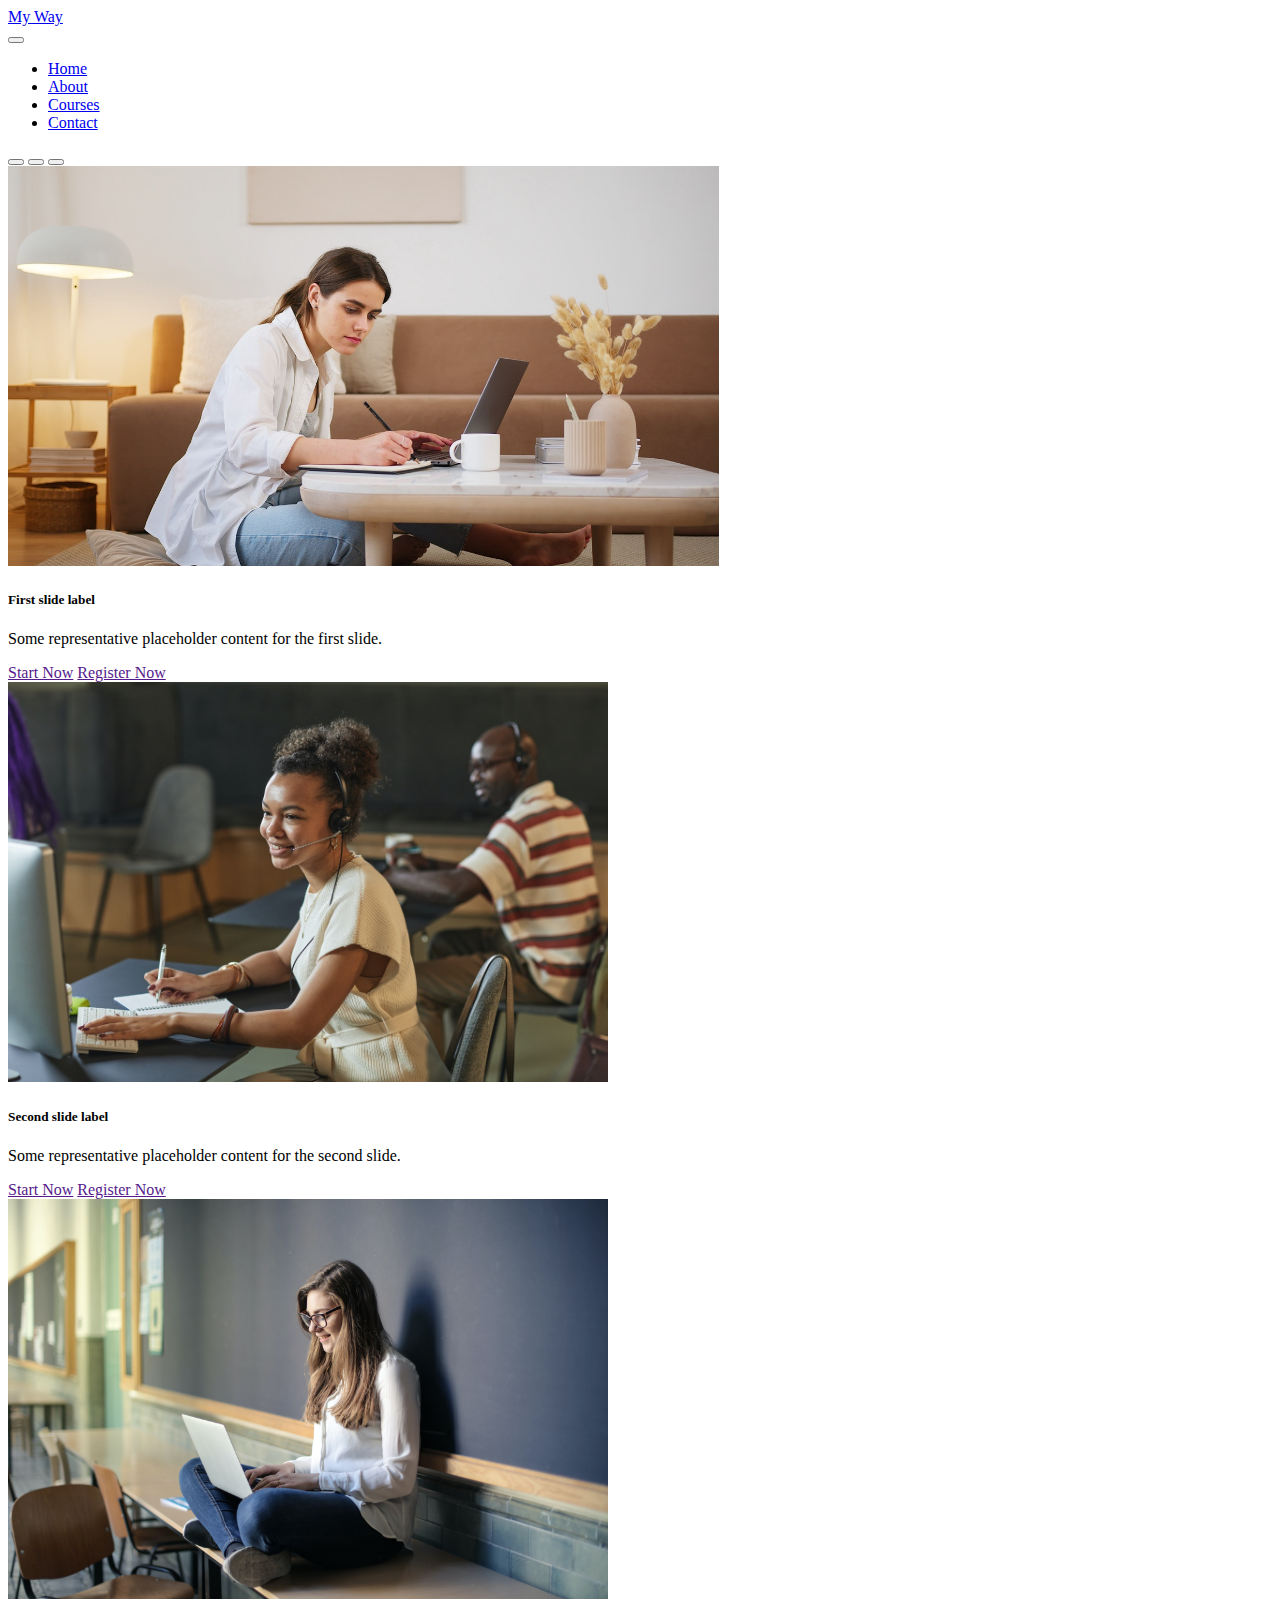
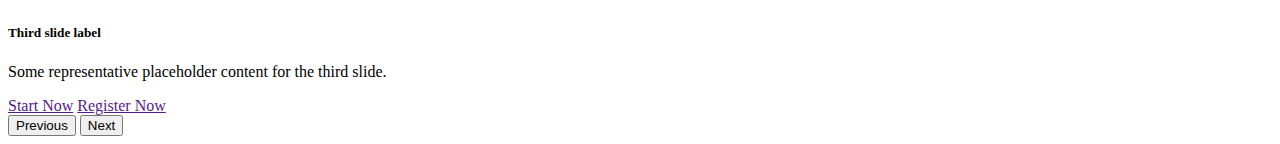
==== index.html @ 950905af "add carousel part" ====
<!DOCTYPE html>
<html lang="en">
<head>
    <meta charset="UTF-8">
    <meta http-equiv="X-UA-Compatible" content="IE=edge">
    <meta name="viewport" content="width=device-width, initial-scale=1.0">
    <title>Document</title>
    <link href="https://cdn.jsdelivr.net/npm/bootstrap@5.0.0-beta3/dist/css/bootstrap.min.css" rel="stylesheet" integrity="sha384-eOJMYsd53ii+scO/bJGFsiCZc+5NDVN2yr8+0RDqr0Ql0h+rP48ckxlpbzKgwra6" crossorigin="anonymous">
    <link rel="stylesheet" href="style.css" >
 
  </head>
<body>

<!-- NAVBAR -->
<nav class="navbar navbar-expand-md navbar-dark bg-dark">
  <div class="container">
            
    <a href="index.html" class="navbar-brand">My Way</a>
      
    <div>
      <button class="navbar-toggler" data-bs-target="#navbarCollapse" data-bs-toggle="collapse">
        <span class="navbar-toggler-icon"></span>
      </button>            
      <div class="collapse navbar-collapse" id="navbarCollapse">
        <ul class="navbar-nav ml-auto">
          <li class="nav-item active border-bottom border-3 border-warning text-uppercase"><a href="index.html" class="nav-link">Home</a></li>
          <li class="nav-item text-uppercase"><a href="about.html" class="nav-link">About</a></li>
          <li class="nav-item text-uppercase"><a href="courses.html" class="nav-link">Courses</a></li>
          <li class="nav-item text-uppercase"><a href="contact.html" class="nav-link">Contact</a></li>
        </ul>
      </div>
    </div>
  </div>
</nav>

<!-- Carousel -->
<div id="carouselExampleCaptions" class="carousel slide" data-bs-ride="carousel">
    <div class="carousel-indicators">
      <button type="button" data-bs-target="#carouselExampleCaptions" data-bs-slide-to="0" class="active" aria-current="true" aria-label="Slide 1"></button>
      <button type="button" data-bs-target="#carouselExampleCaptions" data-bs-slide-to="1" aria-label="Slide 2"></button>
      <button type="button" data-bs-target="#carouselExampleCaptions" data-bs-slide-to="2" aria-label="Slide 3"></button>
    </div>
    <div class="carousel-inner">
      <div class="carousel-item active">
        <img src="img/slider1.jpg" class="d-block w-100" alt="student images" height="400px">
        <div class="carousel-caption d-none d-md-block">
          <h5>First slide label</h5>
          <p>Some representative placeholder content for the first slide.</p>
          <a href="" class="btn btn-warning btn-lg">Start Now</a>
          <a href="" class="btn btn-warning btn-lg ">Register Now</a>
        </div>
      </div>
      <div class="carousel-item">
        <img src="img/slider2.jpg" class="d-block w-100" alt="student images" height="400px">
        <div class="carousel-caption d-none d-md-block">
          <h5>Second slide label</h5>
          <p>Some representative placeholder content for the second slide.</p>
          <a href="" class="btn btn-warning btn-lg">Start Now</a>
          <a href="" class="btn btn-warning btn-lg ">Register Now</a>
        </div>
      </div>
      <div class="carousel-item">
        <img src="img/slider3.jpg" class="d-block w-100" alt="student images" height="400px">
        <div class="carousel-caption d-none d-md-block">
          <h5>Third slide label</h5>
          <p>Some representative placeholder content for the third slide.</p>
          <a href="" class="btn btn-warning btn-lg">Start Now</a>
          <a href="" class="btn btn-warning btn-lg ">Register Now</a>
        </div>
      </div>
    </div>
    <button class="carousel-control-prev" type="button" data-bs-target="#carouselExampleCaptions" data-bs-slide="prev">
      <span class="carousel-control-prev-icon" aria-hidden="true"></span>
      <span class="visually-hidden">Previous</span>
    </button>
    <button class="carousel-control-next" type="button" data-bs-target="#carouselExampleCaptions" data-bs-slide="next">
      <span class="carousel-control-next-icon" aria-hidden="true"></span>
      <span class="visually-hidden">Next</span>
    </button>
  </div>

<script src="https://cdn.jsdelivr.net/npm/@popperjs/core@2.9.1/dist/umd/popper.min.js" integrity="sha384-SR1sx49pcuLnqZUnnPwx6FCym0wLsk5JZuNx2bPPENzswTNFaQU1RDvt3wT4gWFG" crossorigin="anonymous"></script>
<script src="https://cdn.jsdelivr.net/npm/bootstrap@5.0.0-beta3/dist/js/bootstrap.min.js" integrity="sha384-j0CNLUeiqtyaRmlzUHCPZ+Gy5fQu0dQ6eZ/xAww941Ai1SxSY+0EQqNXNE6DZiVc" crossorigin="anonymous"></script>

</body>
</html>
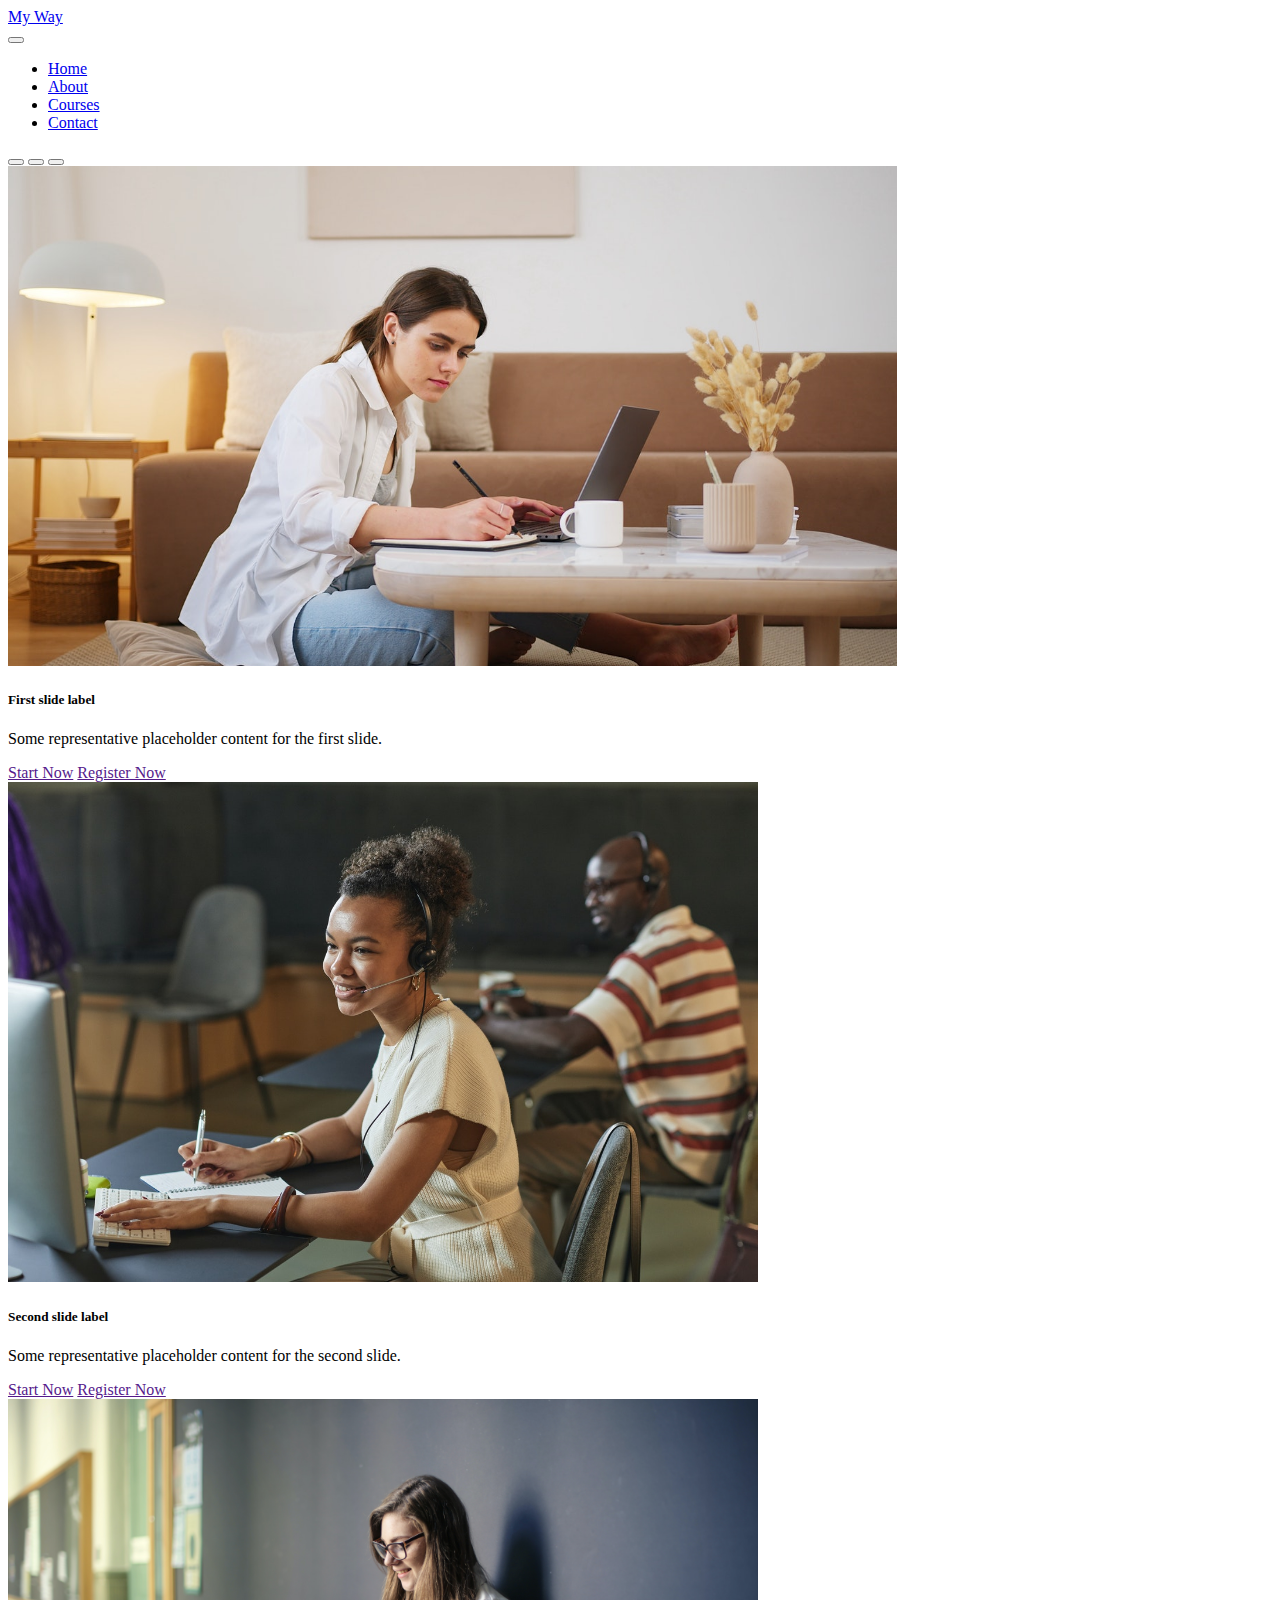
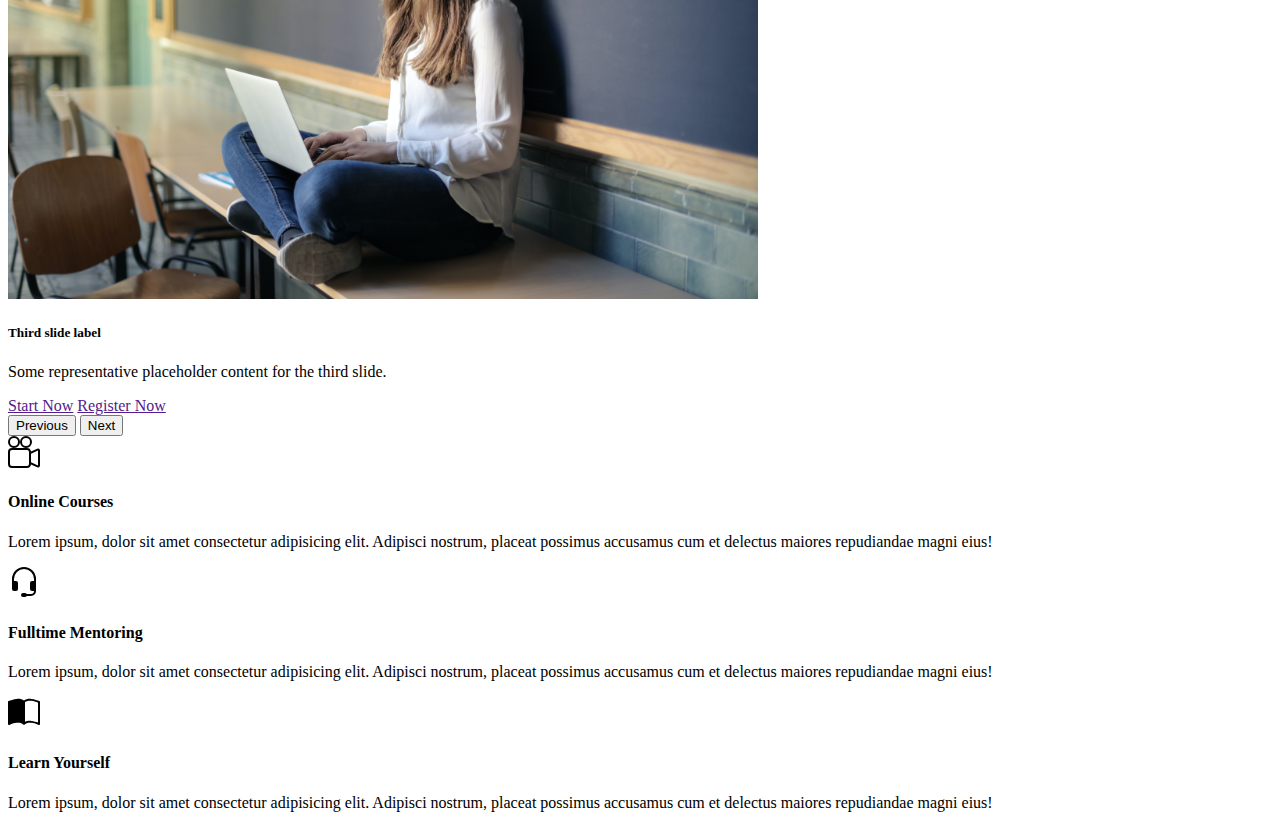
==== commit 26d14688: "add home icons" ====
--- a/index.html
+++ b/index.html
@@ -42,7 +42,7 @@
     </div>
     <div class="carousel-inner">
       <div class="carousel-item active">
-        <img src="img/slider1.jpg" class="d-block w-100" alt="student images" height="400px">
+        <img src="img/slider1.jpg" class="d-block w-100" alt="student images" height="500px">
         <div class="carousel-caption d-none d-md-block">
           <h5>First slide label</h5>
           <p>Some representative placeholder content for the first slide.</p>
@@ -51,7 +51,7 @@
         </div>
       </div>
       <div class="carousel-item">
-        <img src="img/slider2.jpg" class="d-block w-100" alt="student images" height="400px">
+        <img src="img/slider2.jpg" class="d-block w-100" alt="student images" height="500px">
         <div class="carousel-caption d-none d-md-block">
           <h5>Second slide label</h5>
           <p>Some representative placeholder content for the second slide.</p>
@@ -60,7 +60,7 @@
         </div>
       </div>
       <div class="carousel-item">
-        <img src="img/slider3.jpg" class="d-block w-100" alt="student images" height="400px">
+        <img src="img/slider3.jpg" class="d-block w-100" alt="student images" height="500px">
         <div class="carousel-caption d-none d-md-block">
           <h5>Third slide label</h5>
           <p>Some representative placeholder content for the third slide.</p>
@@ -78,6 +78,38 @@
       <span class="visually-hidden">Next</span>
     </button>
   </div>
+  <!-- Home icons -->
+  <div class="home-icon">
+    <div class="container">
+      <div class="row">
+        <div class="col-md-4 text-center mt-4">
+          <svg xmlns="http://www.w3.org/2000/svg" width="2em" height="2em" fill="currentColor" class="bi bi-camera-reels" viewBox="0 0 16 16">
+            <path d="M6 3a3 3 0 1 1-6 0 3 3 0 0 1 6 0zM1 3a2 2 0 1 0 4 0 2 2 0 0 0-4 0z"/>
+            <path d="M9 6h.5a2 2 0 0 1 1.983 1.738l3.11-1.382A1 1 0 0 1 16 7.269v7.462a1 1 0 0 1-1.406.913l-3.111-1.382A2 2 0 0 1 9.5 16H2a2 2 0 0 1-2-2V8a2 2 0 0 1 2-2h7zm6 8.73V7.27l-3.5 1.555v4.35l3.5 1.556zM1 8v6a1 1 0 0 0 1 1h7.5a1 1 0 0 0 1-1V8a1 1 0 0 0-1-1H2a1 1 0 0 0-1 1z"/>
+            <path d="M9 6a3 3 0 1 0 0-6 3 3 0 0 0 0 6zM7 3a2 2 0 1 1 4 0 2 2 0 0 1-4 0z"/>
+          </svg>
+          <h4>Online Courses</h4>
+          <p>Lorem ipsum, dolor sit amet consectetur adipisicing elit. Adipisci nostrum, placeat possimus accusamus cum et delectus maiores repudiandae magni eius!</p>
+        </div>
+        <div class="col-md-4 text-center mt-4">
+            <svg xmlns="http://www.w3.org/2000/svg" width="2em" height="2em" fill="currentColor" class="bi bi-headset" viewBox="0 0 16 16">
+              <path d="M8 1a5 5 0 0 0-5 5v1h1a1 1 0 0 1 1 1v3a1 1 0 0 1-1 1H3a1 1 0 0 1-1-1V6a6 6 0 1 1 12 0v6a2.5 2.5 0 0 1-2.5 2.5H9.366a1 1 0 0 1-.866.5h-1a1 1 0 1 1 0-2h1a1 1 0 0 1 .866.5H11.5A1.5 1.5 0 0 0 13 12h-1a1 1 0 0 1-1-1V8a1 1 0 0 1 1-1h1V6a5 5 0 0 0-5-5z"/>
+            </svg>
+          <h4>Fulltime Mentoring</h4>
+          <p>Lorem ipsum, dolor sit amet consectetur adipisicing elit. Adipisci nostrum, placeat possimus accusamus cum et delectus maiores repudiandae magni eius!</p>
+        </div>
+        <div class="col-md-4 text-center mt-4">
+          <svg xmlns="http://www.w3.org/2000/svg" width="2em" height="2em" fill="currentColor" class="bi bi-book-half" viewBox="0 0 16 16">
+            <path d="M8.5 2.687c.654-.689 1.782-.886 3.112-.752 1.234.124 2.503.523 3.388.893v9.923c-.918-.35-2.107-.692-3.287-.81-1.094-.111-2.278-.039-3.213.492V2.687zM8 1.783C7.015.936 5.587.81 4.287.94c-1.514.153-3.042.672-3.994 1.105A.5.5 0 0 0 0 2.5v11a.5.5 0 0 0 .707.455c.882-.4 2.303-.881 3.68-1.02 1.409-.142 2.59.087 3.223.877a.5.5 0 0 0 .78 0c.633-.79 1.814-1.019 3.222-.877 1.378.139 2.8.62 3.681 1.02A.5.5 0 0 0 16 13.5v-11a.5.5 0 0 0-.293-.455c-.952-.433-2.48-.952-3.994-1.105C10.413.809 8.985.936 8 1.783z"/>
+          </svg>
+          <h4>Learn Yourself</h4>
+          <p>Lorem ipsum, dolor sit amet consectetur adipisicing elit. Adipisci nostrum, placeat possimus accusamus cum et delectus maiores repudiandae magni eius!</p>
+        </div>
+      </div>
+    </div>
+  </div>
+
+
 
 <script src="https://cdn.jsdelivr.net/npm/@popperjs/core@2.9.1/dist/umd/popper.min.js" integrity="sha384-SR1sx49pcuLnqZUnnPwx6FCym0wLsk5JZuNx2bPPENzswTNFaQU1RDvt3wT4gWFG" crossorigin="anonymous"></script>
 <script src="https://cdn.jsdelivr.net/npm/bootstrap@5.0.0-beta3/dist/js/bootstrap.min.js" integrity="sha384-j0CNLUeiqtyaRmlzUHCPZ+Gy5fQu0dQ6eZ/xAww941Ai1SxSY+0EQqNXNE6DZiVc" crossorigin="anonymous"></script>
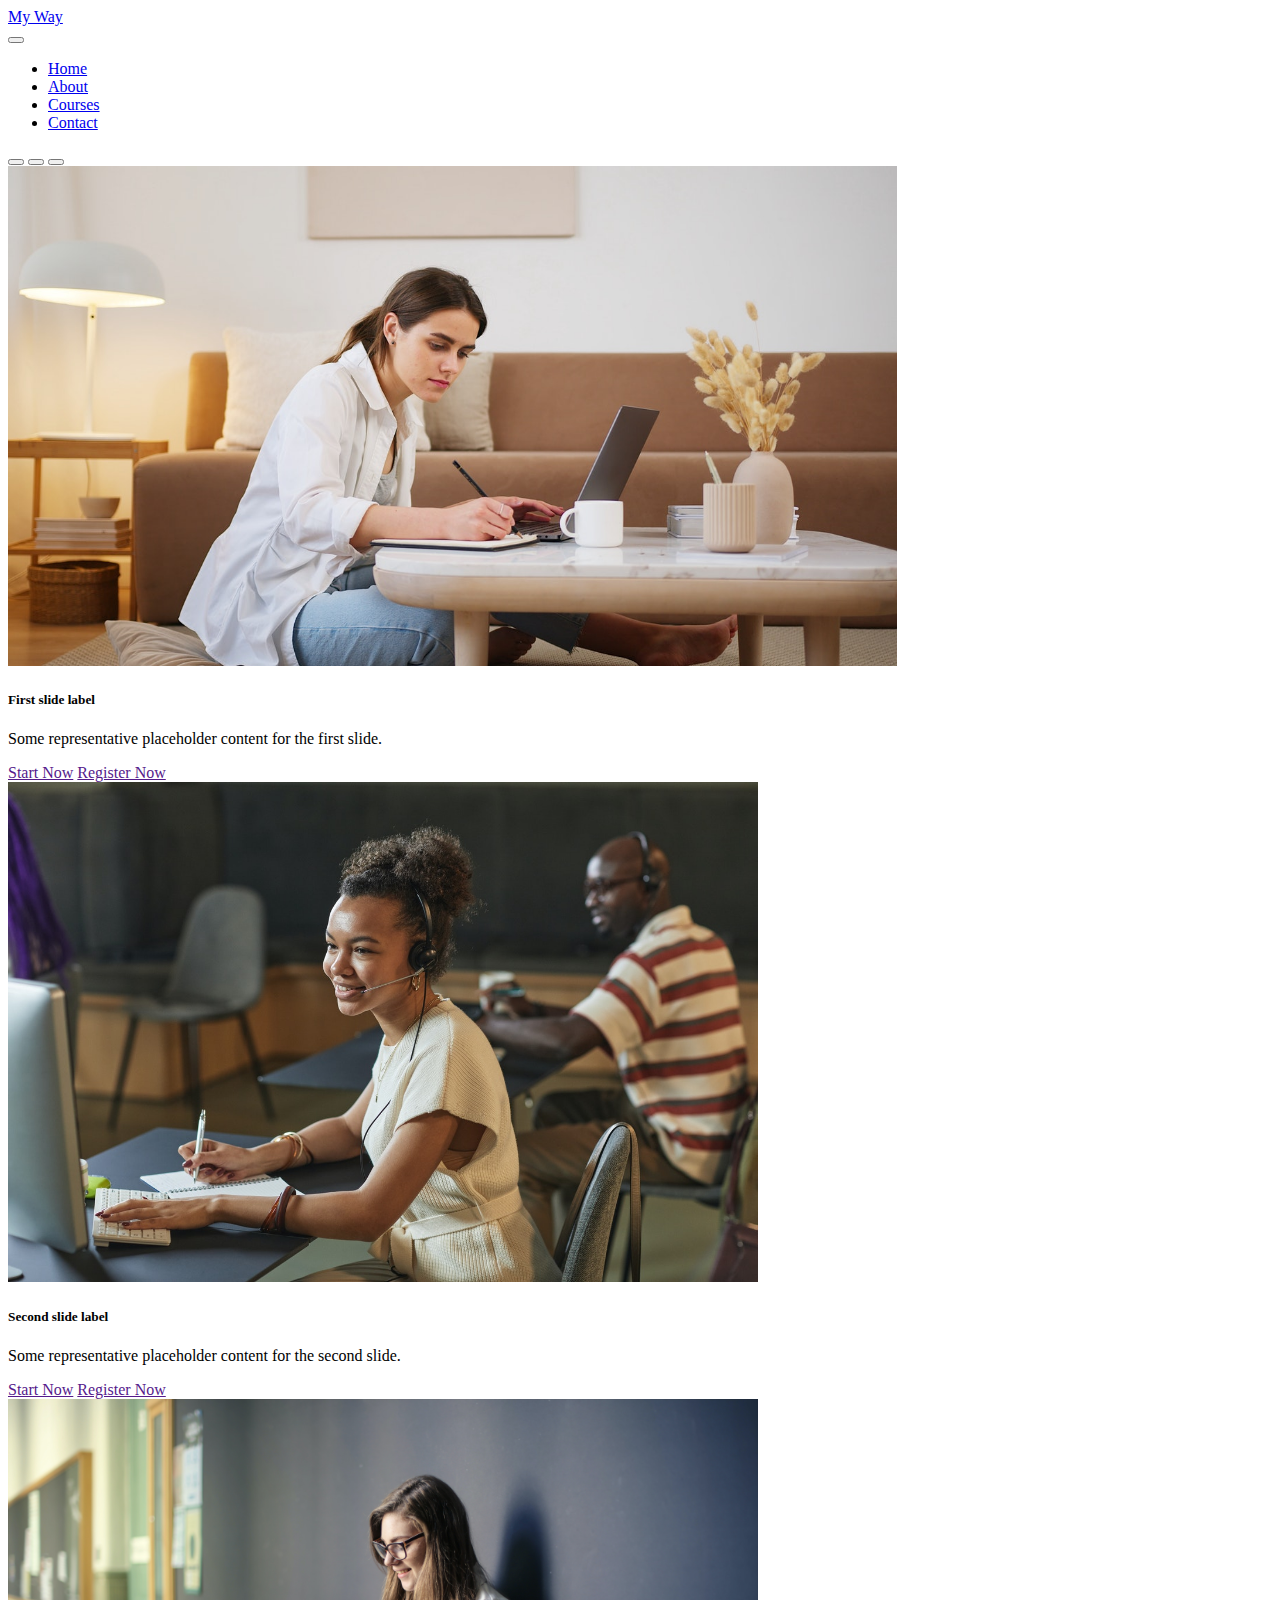
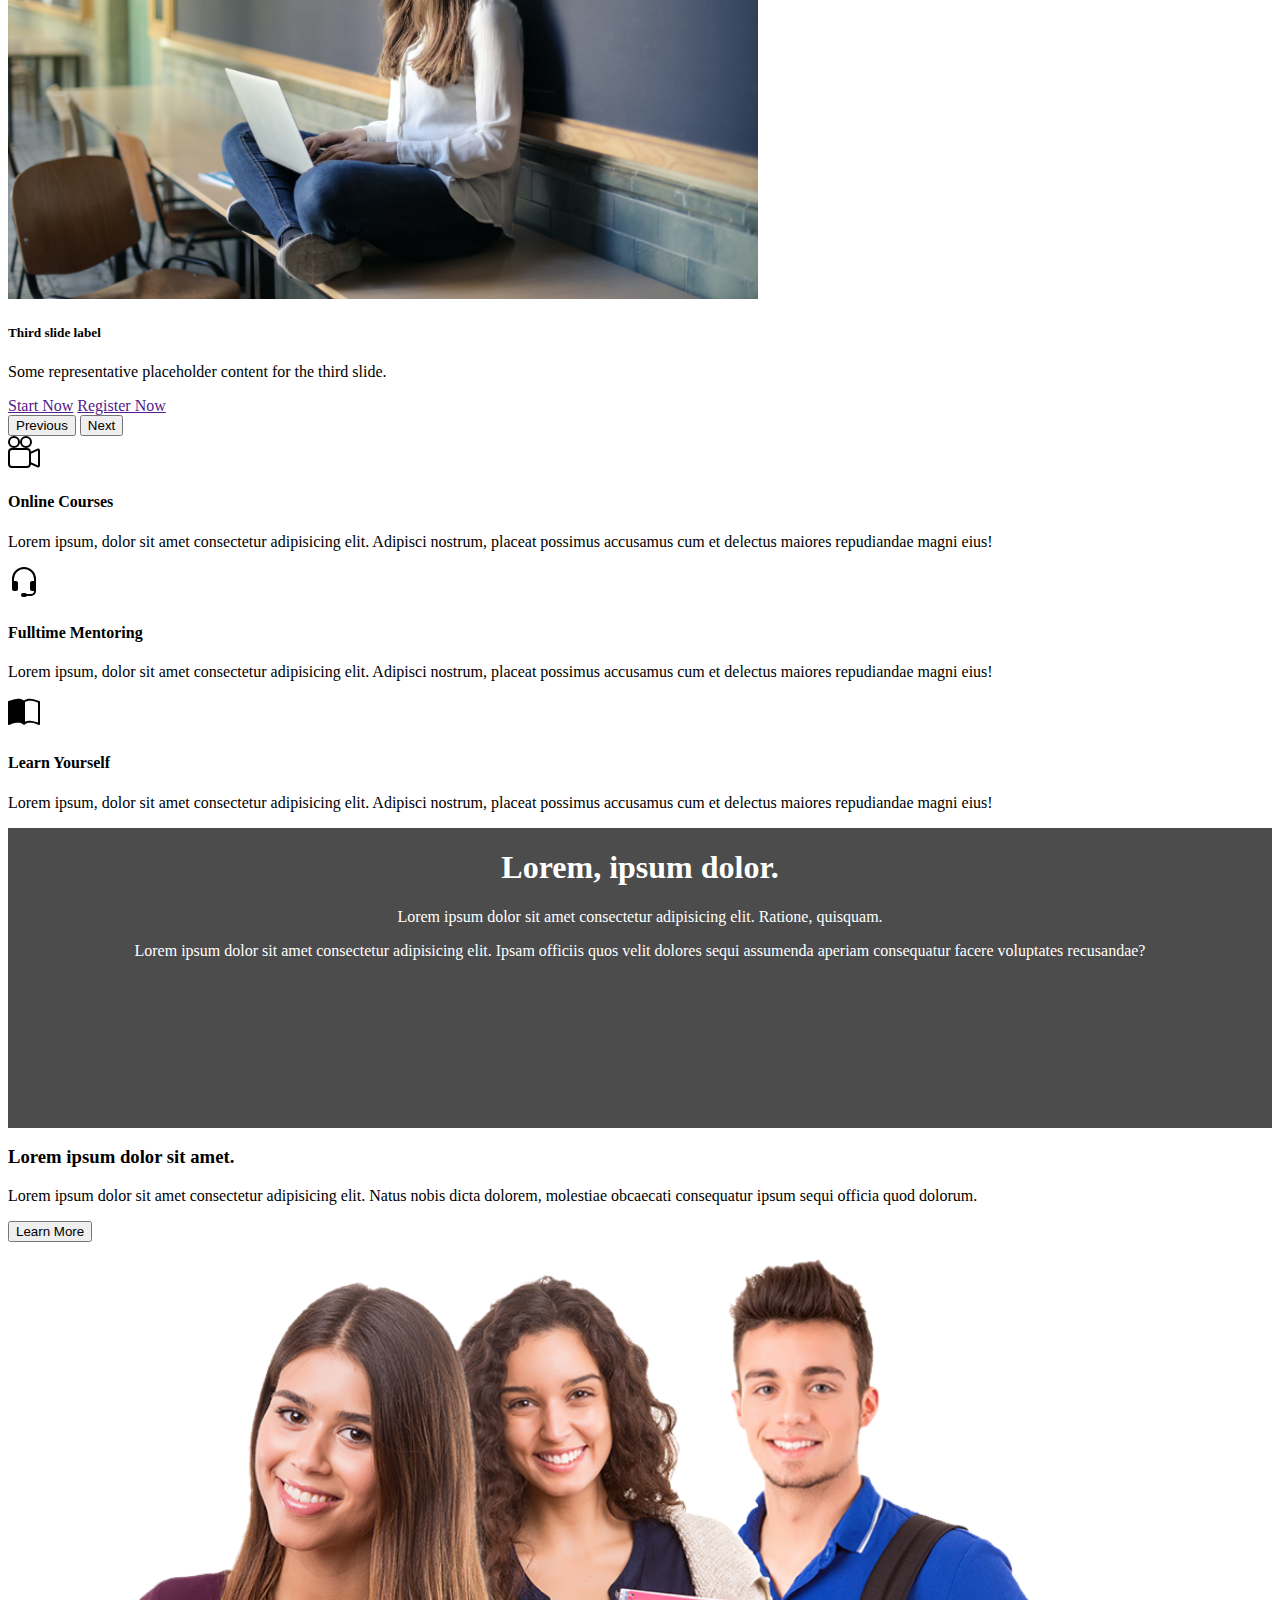
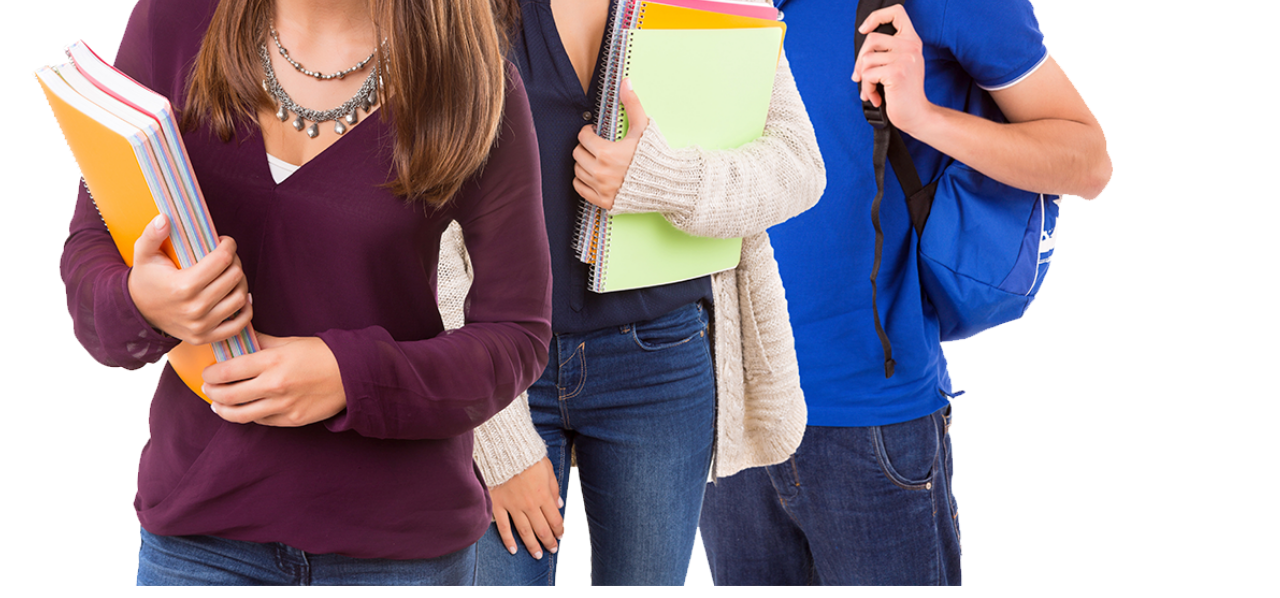
==== commit 3ab3d287: "add home-content(parallax) and home-info" ====
--- a/index.html
+++ b/index.html
@@ -108,7 +108,30 @@
       </div>
     </div>
   </div>
-
+<!-- Home content -->
+<div id="home-content">
+  <div class="overlay">
+    <h1>Lorem, ipsum dolor.</h1>
+    <p>Lorem ipsum dolor sit amet consectetur adipisicing elit. Ratione, quisquam.</p>
+    <p>Lorem ipsum dolor sit amet consectetur adipisicing elit. Ipsam officiis quos velit dolores sequi assumenda aperiam consequatur facere voluptates recusandae?</p>   
+  </div>
+</div>
+<!-- Home info -->
+<div class="home-info">
+  <div class="container">
+    <div class="row">
+      <div class="col-md-5 align-self-center">
+        <h3>Lorem ipsum dolor sit amet.</h3>
+        <p>Lorem ipsum dolor sit amet consectetur adipisicing elit. Natus nobis dicta dolorem, molestiae obcaecati consequatur ipsum sequi officia quod dolorum.</p>
+        <button class="btn btn-warning btn-lg">Learn More</button>
+      </div>
+      <div class="col-md-2"></div>
+      <div class="col-md-5">
+        <img src="img/students.png" alt="students image" width="90%">
+      </div>
+    </div>
+  </div>
+</div>
 
 
 <script src="https://cdn.jsdelivr.net/npm/@popperjs/core@2.9.1/dist/umd/popper.min.js" integrity="sha384-SR1sx49pcuLnqZUnnPwx6FCym0wLsk5JZuNx2bPPENzswTNFaQU1RDvt3wT4gWFG" crossorigin="anonymous"></script>
--- a/style.css
+++ b/style.css
@@ -0,0 +1,20 @@
+.overlay{
+    position:absolute;
+    top:0;
+    left:0;
+    width: 100%;
+    height: 100%;
+    background-color: rgba(00,00,00,0.7);
+}
+
+#home-content{
+    position:relative;
+    min-height:300px;
+    min-width: 100%;
+    background-image: url("./img/bg1.jpg");
+    background-attachment: fixed;
+    background-repeat: no-repeat;
+    background-size: cover;
+    text-align: center;
+    color:white
+}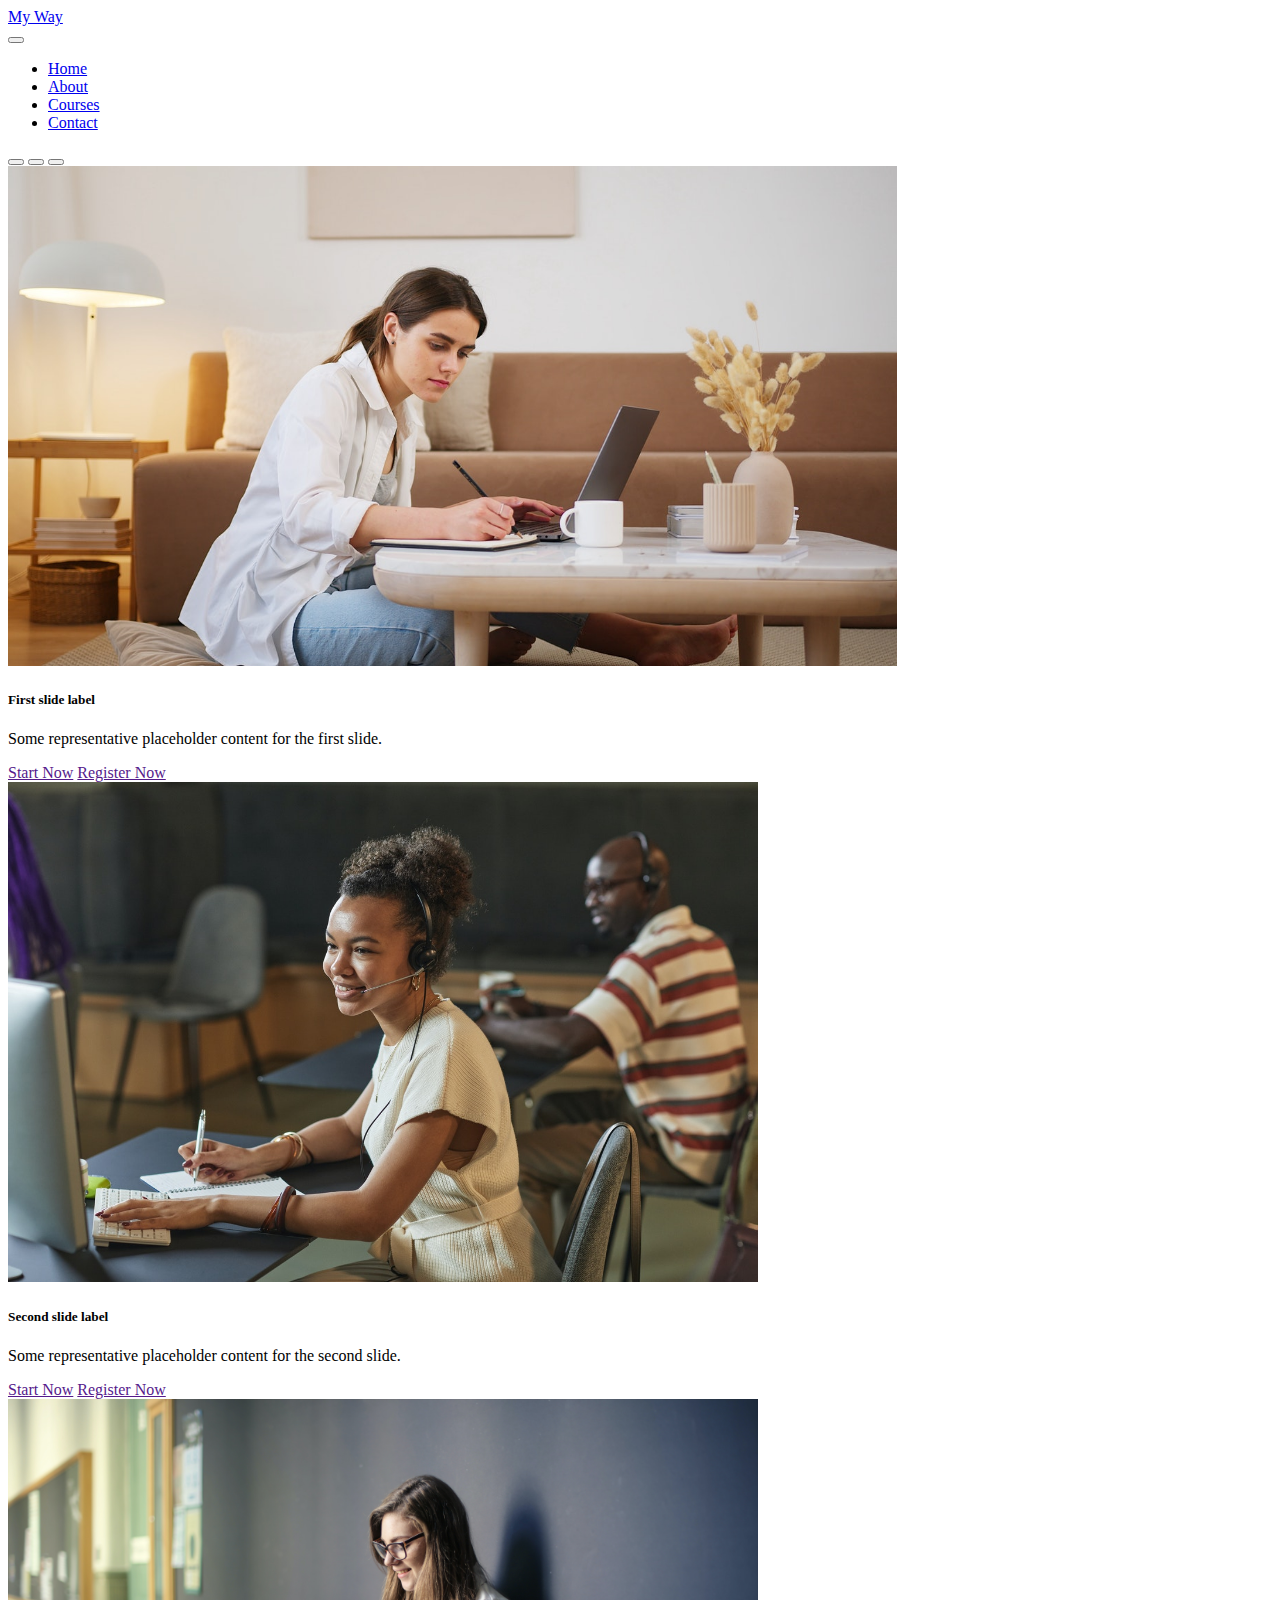
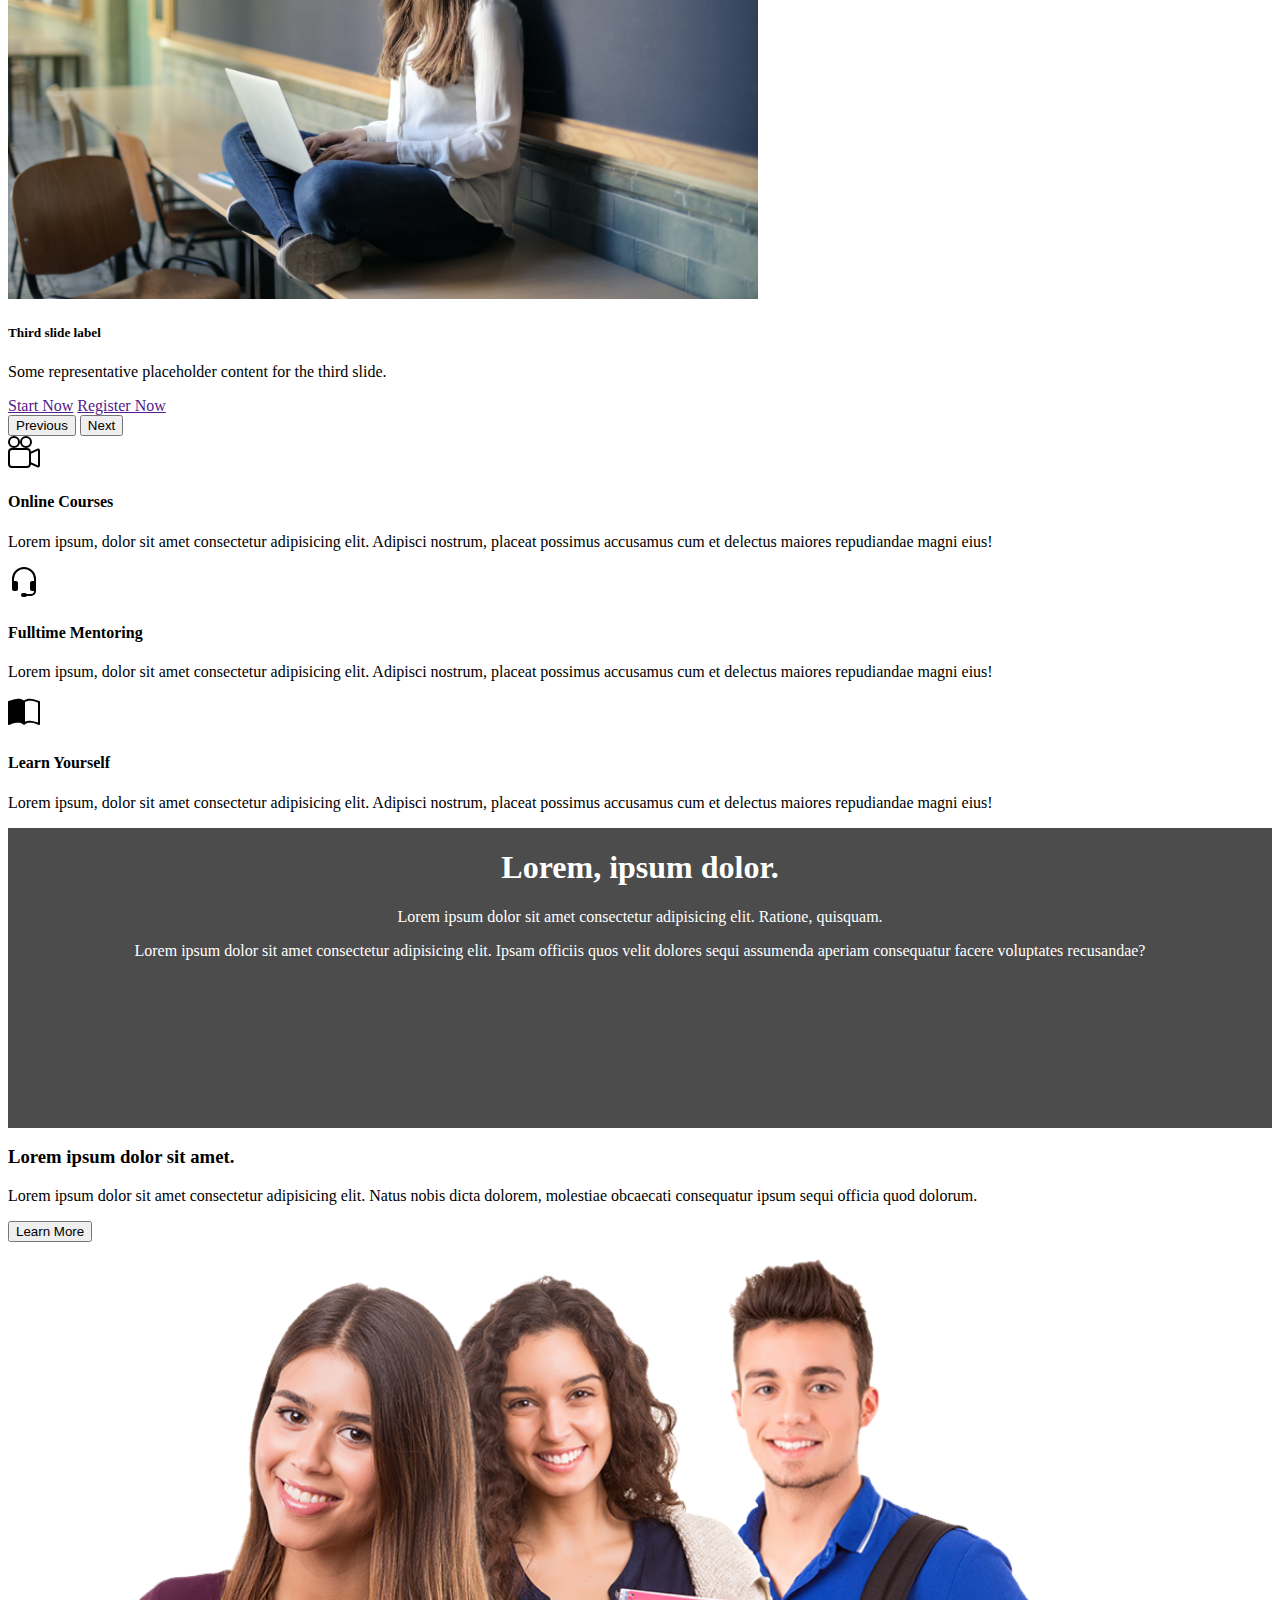
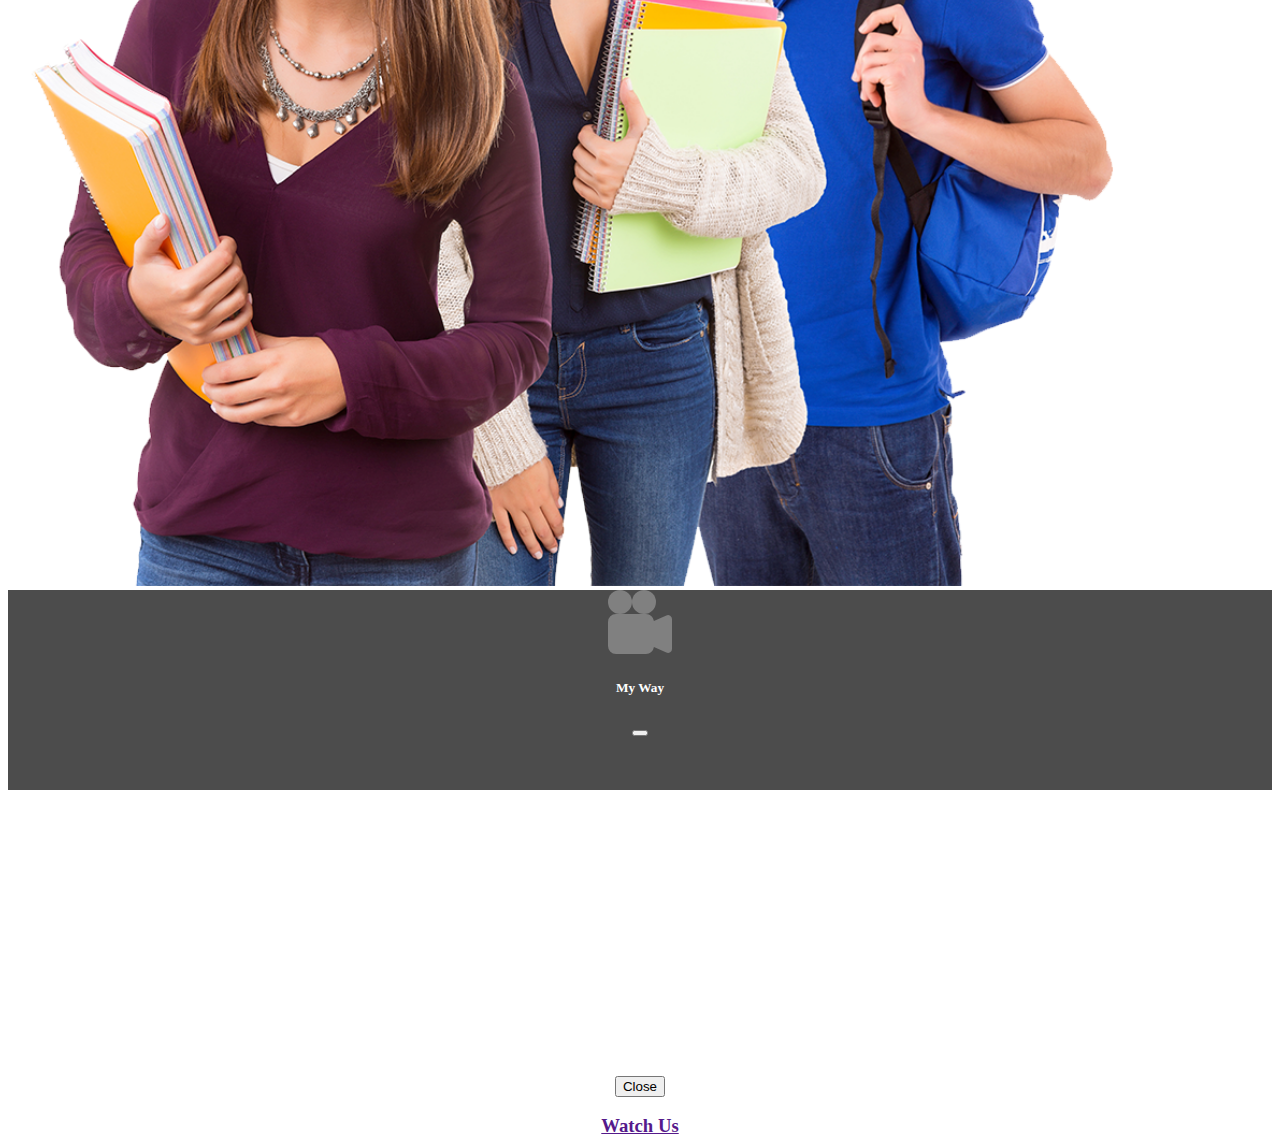
==== commit 9033c66b: "add video-part(parallax)" ====
--- a/index.html
+++ b/index.html
@@ -1,141 +1,384 @@
 <!DOCTYPE html>
 <html lang="en">
-<head>
-    <meta charset="UTF-8">
-    <meta http-equiv="X-UA-Compatible" content="IE=edge">
-    <meta name="viewport" content="width=device-width, initial-scale=1.0">
+  <head>
+    <meta charset="UTF-8" />
+    <meta http-equiv="X-UA-Compatible" content="IE=edge" />
+    <meta name="viewport" content="width=device-width, initial-scale=1.0" />
     <title>Document</title>
-    <link href="https://cdn.jsdelivr.net/npm/bootstrap@5.0.0-beta3/dist/css/bootstrap.min.css" rel="stylesheet" integrity="sha384-eOJMYsd53ii+scO/bJGFsiCZc+5NDVN2yr8+0RDqr0Ql0h+rP48ckxlpbzKgwra6" crossorigin="anonymous">
-    <link rel="stylesheet" href="style.css" >
- 
+     <link
+      href="https://cdn.jsdelivr.net/npm/bootstrap@5.0.0-beta3/dist/css/bootstrap.min.css"
+      rel="stylesheet"
+      integrity="sha384-eOJMYsd53ii+scO/bJGFsiCZc+5NDVN2yr8+0RDqr0Ql0h+rP48ckxlpbzKgwra6"
+      crossorigin="anonymous"
+    />
+    <link rel="stylesheet" href="style.css" />
   </head>
-<body>
+  <body>
+    <!-- NAVBAR -->
+    <nav class="navbar navbar-expand-md navbar-dark bg-dark">
+      <div class="container">
+        <a href="index.html" class="navbar-brand">My Way</a>
 
-<!-- NAVBAR -->
-<nav class="navbar navbar-expand-md navbar-dark bg-dark">
-  <div class="container">
-            
-    <a href="index.html" class="navbar-brand">My Way</a>
-      
-    <div>
-      <button class="navbar-toggler" data-bs-target="#navbarCollapse" data-bs-toggle="collapse">
-        <span class="navbar-toggler-icon"></span>
-      </button>            
-      <div class="collapse navbar-collapse" id="navbarCollapse">
-        <ul class="navbar-nav ml-auto">
-          <li class="nav-item active border-bottom border-3 border-warning text-uppercase"><a href="index.html" class="nav-link">Home</a></li>
-          <li class="nav-item text-uppercase"><a href="about.html" class="nav-link">About</a></li>
-          <li class="nav-item text-uppercase"><a href="courses.html" class="nav-link">Courses</a></li>
-          <li class="nav-item text-uppercase"><a href="contact.html" class="nav-link">Contact</a></li>
-        </ul>
-      </div>
-    </div>
-  </div>
-</nav>
+        <div>
+          <button
+            class="navbar-toggler"
+            data-bs-target="#navbarCollapse"
+            data-bs-toggle="collapse"
+          >
+            <span class="navbar-toggler-icon"></span>
+          </button>
+          <div class="collapse navbar-collapse" id="navbarCollapse">
+            <ul class="navbar-nav ml-auto">
+              <li
+                class="
+                  nav-item
+                  active
+                  border-bottom border-3 border-warning
+                  text-uppercase
+                "
+              >
+                <a href="index.html" class="nav-link">Home</a>
+              </li>
+              <li class="nav-item text-uppercase">
+                <a href="about.html" class="nav-link">About</a>
+              </li>
+              <li class="nav-item text-uppercase">
+                <a href="courses.html" class="nav-link">Courses</a>
+              </li>
+              <li class="nav-item text-uppercase">
+                <a href="contact.html" class="nav-link">Contact</a>
+              </li>
+            </ul>
+          </div>
+        </div>
+      </div>
+    </nav>
+    <!-- Carousel -->
+    <div
+      id="carouselExampleCaptions"
+      class="carousel slide"
+      data-bs-ride="carousel"
+    >
+      <div class="carousel-indicators">
+        <button
+          type="button"
+          data-bs-target="#carouselExampleCaptions"
+          data-bs-slide-to="0"
+          class="active"
+          aria-current="true"
+          aria-label="Slide 1"
+        ></button>
+        <button
+          type="button"
+          data-bs-target="#carouselExampleCaptions"
+          data-bs-slide-to="1"
+          aria-label="Slide 2"
+        ></button>
+        <button
+          type="button"
+          data-bs-target="#carouselExampleCaptions"
+          data-bs-slide-to="2"
+          aria-label="Slide 3"
+        ></button>
+      </div>
+      <div class="carousel-inner">
+        <div class="carousel-item active">
+          <img
+            src="img/slider1.jpg"
+            class="d-block w-100"
+            alt="student images"
+            height="500px"
+          />
+          <div class="carousel-caption d-none d-md-block">
+            <h5>First slide label</h5>
+            <p>Some representative placeholder content for the first slide.</p>
+            <a href="" class="btn btn-warning btn-lg">Start Now</a>
+            <a href="" class="btn btn-warning btn-lg">Register Now</a>
+          </div>
+        </div>
+        <div class="carousel-item">
+          <img
+            src="img/slider2.jpg"
+            class="d-block w-100"
+            alt="student images"
+            height="500px"
+          />
+          <div class="carousel-caption d-none d-md-block">
+            <h5>Second slide label</h5>
+            <p>Some representative placeholder content for the second slide.</p>
+            <a href="" class="btn btn-warning btn-lg">Start Now</a>
+            <a href="" class="btn btn-warning btn-lg">Register Now</a>
+          </div>
+        </div>
+        <div class="carousel-item">
+          <img
+            src="img/slider3.jpg"
+            class="d-block w-100"
+            alt="student images"
+            height="500px"
+          />
+          <div class="carousel-caption d-none d-md-block">
+            <h5>Third slide label</h5>
+            <p>Some representative placeholder content for the third slide.</p>
+            <a href="" class="btn btn-warning btn-lg">Start Now</a>
+            <a href="" class="btn btn-warning btn-lg">Register Now</a>
+          </div>
+        </div>
+      </div>
+      <button
+        class="carousel-control-prev"
+        type="button"
+        data-bs-target="#carouselExampleCaptions"
+        data-bs-slide="prev"
+      >
+        <span class="carousel-control-prev-icon" aria-hidden="true"></span>
+        <span class="visually-hidden">Previous</span>
+      </button>
+      <button
+        class="carousel-control-next"
+        type="button"
+        data-bs-target="#carouselExampleCaptions"
+        data-bs-slide="next"
+      >
+        <span class="carousel-control-next-icon" aria-hidden="true"></span>
+        <span class="visually-hidden">Next</span>
+      </button>
+    </div>
+    <!-- Home icons -->
+    <div class="home-icon">
+      <div class="container">
+        <div class="row">
+          <div class="col-md-4 text-center mt-4">
+            <svg
+              xmlns="http://www.w3.org/2000/svg"
+              width="2em"
+              height="2em"
+              fill="currentColor"
+              class="bi bi-camera-reels"
+              viewBox="0 0 16 16"
+            >
+              <path
+                d="M6 3a3 3 0 1 1-6 0 3 3 0 0 1 6 0zM1 3a2 2 0 1 0 4 0 2 2 0 0 0-4 0z"
+              />
+              <path
+                d="M9 6h.5a2 2 0 0 1 1.983 1.738l3.11-1.382A1 1 0 0 1 16 7.269v7.462a1 1 0 0 1-1.406.913l-3.111-1.382A2 2 0 0 1 9.5 16H2a2 2 0 0 1-2-2V8a2 2 0 0 1 2-2h7zm6 8.73V7.27l-3.5 1.555v4.35l3.5 1.556zM1 8v6a1 1 0 0 0 1 1h7.5a1 1 0 0 0 1-1V8a1 1 0 0 0-1-1H2a1 1 0 0 0-1 1z"
+              />
+              <path
+                d="M9 6a3 3 0 1 0 0-6 3 3 0 0 0 0 6zM7 3a2 2 0 1 1 4 0 2 2 0 0 1-4 0z"
+              />
+            </svg>
+            <h4>Online Courses</h4>
+            <p>
+              Lorem ipsum, dolor sit amet consectetur adipisicing elit. Adipisci
+              nostrum, placeat possimus accusamus cum et delectus maiores
+              repudiandae magni eius!
+            </p>
+          </div>
+          <div class="col-md-4 text-center mt-4">
+            <svg
+              xmlns="http://www.w3.org/2000/svg"
+              width="2em"
+              height="2em"
+              fill="currentColor"
+              class="bi bi-headset"
+              viewBox="0 0 16 16"
+            >
+              <path
+                d="M8 1a5 5 0 0 0-5 5v1h1a1 1 0 0 1 1 1v3a1 1 0 0 1-1 1H3a1 1 0 0 1-1-1V6a6 6 0 1 1 12 0v6a2.5 2.5 0 0 1-2.5 2.5H9.366a1 1 0 0 1-.866.5h-1a1 1 0 1 1 0-2h1a1 1 0 0 1 .866.5H11.5A1.5 1.5 0 0 0 13 12h-1a1 1 0 0 1-1-1V8a1 1 0 0 1 1-1h1V6a5 5 0 0 0-5-5z"
+              />
+            </svg>
+            <h4>Fulltime Mentoring</h4>
+            <p>
+              Lorem ipsum, dolor sit amet consectetur adipisicing elit. Adipisci
+              nostrum, placeat possimus accusamus cum et delectus maiores
+              repudiandae magni eius!
+            </p>
+          </div>
+          <div class="col-md-4 text-center mt-4">
+            <svg
+              xmlns="http://www.w3.org/2000/svg"
+              width="2em"
+              height="2em"
+              fill="currentColor"
+              class="bi bi-book-half"
+              viewBox="0 0 16 16"
+            >
+              <path
+                d="M8.5 2.687c.654-.689 1.782-.886 3.112-.752 1.234.124 2.503.523 3.388.893v9.923c-.918-.35-2.107-.692-3.287-.81-1.094-.111-2.278-.039-3.213.492V2.687zM8 1.783C7.015.936 5.587.81 4.287.94c-1.514.153-3.042.672-3.994 1.105A.5.5 0 0 0 0 2.5v11a.5.5 0 0 0 .707.455c.882-.4 2.303-.881 3.68-1.02 1.409-.142 2.59.087 3.223.877a.5.5 0 0 0 .78 0c.633-.79 1.814-1.019 3.222-.877 1.378.139 2.8.62 3.681 1.02A.5.5 0 0 0 16 13.5v-11a.5.5 0 0 0-.293-.455c-.952-.433-2.48-.952-3.994-1.105C10.413.809 8.985.936 8 1.783z"
+              />
+            </svg>
+            <h4>Learn Yourself</h4>
+            <p>
+              Lorem ipsum, dolor sit amet consectetur adipisicing elit. Adipisci
+              nostrum, placeat possimus accusamus cum et delectus maiores
+              repudiandae magni eius!
+            </p>
+          </div>
+        </div>
+      </div>
+    </div>
+    <!-- Home content -->
+    <div id="home-content">
+      <div class="overlay">
+        <h1>Lorem, ipsum dolor.</h1>
+        <p>
+          Lorem ipsum dolor sit amet consectetur adipisicing elit. Ratione,
+          quisquam.
+        </p>
+        <p>
+          Lorem ipsum dolor sit amet consectetur adipisicing elit. Ipsam
+          officiis quos velit dolores sequi assumenda aperiam consequatur facere
+          voluptates recusandae?
+        </p>
+      </div>
+    </div>
+    <!-- Home info -->
+    <div class="home-info">
+      <div class="container">
+        <div class="row">
+          <div class="col-md-5 align-self-center">
+            <h3>Lorem ipsum dolor sit amet.</h3>
+            <p>
+              Lorem ipsum dolor sit amet consectetur adipisicing elit. Natus
+              nobis dicta dolorem, molestiae obcaecati consequatur ipsum sequi
+              officia quod dolorum.
+            </p>
+            <button class="btn btn-warning btn-lg">Learn More</button>
+          </div>
+          <div class="col-md-2"></div>
+          <div class="col-md-5">
+            <img src="img/students.png" alt="students image" width="90%" />
+          </div>
+        </div>
+      </div>
+    </div>
+    <!-- Video -->
+    <div id="video">
+      <div class="overlay">
+        <div class="container">
+          <div class="row">
+            <div class="col">
+              <a href="" data-bs-toggle="modal" data-bs-target="#modalYT">
+                <svg
+                  xmlns="http://www.w3.org/2000/svg"
+                  width="4rem"
+                  height="4rem"
+                  fill="gray"
+                  class="bi bi-camera-reels-fill mt-4"
+                  viewBox="0 0 16 16"
+                >
+                  <path d="M6 3a3 3 0 1 1-6 0 3 3 0 0 1 6 0z" />
+                  <path d="M9 6a3 3 0 1 1 0-6 3 3 0 0 1 0 6z" />
+                  <path
+                    d="M9 6h.5a2 2 0 0 1 1.983 1.738l3.11-1.382A1 1 0 0 1 16 7.269v7.462a1 1 0 0 1-1.406.913l-3.111-1.382A2 2 0 0 1 9.5 16H2a2 2 0 0 1-2-2V8a2 2 0 0 1 2-2h7z"
+                  />
+                </svg>
+              </a>
+              <!-- Modal -->
+              <div
+                class="modal fade"
+                id="modalYT"
+                tabindex="-1"
+                role="dialog"
+                aria-labelledby="myModalLabel"
+                aria-hidden="true"
+              >
+                <div class="modal-dialog modal-lg" role="document">
+                  <!--Content-->
+                  <div class="modal-content">
+                    <div class="modal-header">
+                      <h5
+                        class="modal-title text-secondary"
+                        id="exampleModalLabel"
+                      >
+                        My Way
+                      </h5>
+                      <button
+                        type="button"
+                        class="btn-close"
+                        data-bs-dismiss="modal"
+                        aria-label="Close"
+                      ></button>
+                    </div>
+                    <!--Body-->
+                    <div class="modal-body mb-0 p-0">
+                      <div class="embed-responsive embed-responsive-16by9">
+                        <iframe
+                          width="560"
+                          height="315"
+                          src=""
+                          title="YouTube video player"
+                          frameborder="0"
+                          allow="accelerometer; autoplay; clipboard-write; encrypted-media; gyroscope; picture-in-picture"
+                          allowfullscreen
+                        ></iframe>
+                      </div>
+                    </div>
 
-<!-- Carousel -->
-<div id="carouselExampleCaptions" class="carousel slide" data-bs-ride="carousel">
-    <div class="carousel-indicators">
-      <button type="button" data-bs-target="#carouselExampleCaptions" data-bs-slide-to="0" class="active" aria-current="true" aria-label="Slide 1"></button>
-      <button type="button" data-bs-target="#carouselExampleCaptions" data-bs-slide-to="1" aria-label="Slide 2"></button>
-      <button type="button" data-bs-target="#carouselExampleCaptions" data-bs-slide-to="2" aria-label="Slide 3"></button>
-    </div>
-    <div class="carousel-inner">
-      <div class="carousel-item active">
-        <img src="img/slider1.jpg" class="d-block w-100" alt="student images" height="500px">
-        <div class="carousel-caption d-none d-md-block">
-          <h5>First slide label</h5>
-          <p>Some representative placeholder content for the first slide.</p>
-          <a href="" class="btn btn-warning btn-lg">Start Now</a>
-          <a href="" class="btn btn-warning btn-lg ">Register Now</a>
-        </div>
-      </div>
-      <div class="carousel-item">
-        <img src="img/slider2.jpg" class="d-block w-100" alt="student images" height="500px">
-        <div class="carousel-caption d-none d-md-block">
-          <h5>Second slide label</h5>
-          <p>Some representative placeholder content for the second slide.</p>
-          <a href="" class="btn btn-warning btn-lg">Start Now</a>
-          <a href="" class="btn btn-warning btn-lg ">Register Now</a>
-        </div>
-      </div>
-      <div class="carousel-item">
-        <img src="img/slider3.jpg" class="d-block w-100" alt="student images" height="500px">
-        <div class="carousel-caption d-none d-md-block">
-          <h5>Third slide label</h5>
-          <p>Some representative placeholder content for the third slide.</p>
-          <a href="" class="btn btn-warning btn-lg">Start Now</a>
-          <a href="" class="btn btn-warning btn-lg ">Register Now</a>
-        </div>
-      </div>
-    </div>
-    <button class="carousel-control-prev" type="button" data-bs-target="#carouselExampleCaptions" data-bs-slide="prev">
-      <span class="carousel-control-prev-icon" aria-hidden="true"></span>
-      <span class="visually-hidden">Previous</span>
-    </button>
-    <button class="carousel-control-next" type="button" data-bs-target="#carouselExampleCaptions" data-bs-slide="next">
-      <span class="carousel-control-next-icon" aria-hidden="true"></span>
-      <span class="visually-hidden">Next</span>
-    </button>
-  </div>
-  <!-- Home icons -->
-  <div class="home-icon">
-    <div class="container">
-      <div class="row">
-        <div class="col-md-4 text-center mt-4">
-          <svg xmlns="http://www.w3.org/2000/svg" width="2em" height="2em" fill="currentColor" class="bi bi-camera-reels" viewBox="0 0 16 16">
-            <path d="M6 3a3 3 0 1 1-6 0 3 3 0 0 1 6 0zM1 3a2 2 0 1 0 4 0 2 2 0 0 0-4 0z"/>
-            <path d="M9 6h.5a2 2 0 0 1 1.983 1.738l3.11-1.382A1 1 0 0 1 16 7.269v7.462a1 1 0 0 1-1.406.913l-3.111-1.382A2 2 0 0 1 9.5 16H2a2 2 0 0 1-2-2V8a2 2 0 0 1 2-2h7zm6 8.73V7.27l-3.5 1.555v4.35l3.5 1.556zM1 8v6a1 1 0 0 0 1 1h7.5a1 1 0 0 0 1-1V8a1 1 0 0 0-1-1H2a1 1 0 0 0-1 1z"/>
-            <path d="M9 6a3 3 0 1 0 0-6 3 3 0 0 0 0 6zM7 3a2 2 0 1 1 4 0 2 2 0 0 1-4 0z"/>
-          </svg>
-          <h4>Online Courses</h4>
-          <p>Lorem ipsum, dolor sit amet consectetur adipisicing elit. Adipisci nostrum, placeat possimus accusamus cum et delectus maiores repudiandae magni eius!</p>
-        </div>
-        <div class="col-md-4 text-center mt-4">
-            <svg xmlns="http://www.w3.org/2000/svg" width="2em" height="2em" fill="currentColor" class="bi bi-headset" viewBox="0 0 16 16">
-              <path d="M8 1a5 5 0 0 0-5 5v1h1a1 1 0 0 1 1 1v3a1 1 0 0 1-1 1H3a1 1 0 0 1-1-1V6a6 6 0 1 1 12 0v6a2.5 2.5 0 0 1-2.5 2.5H9.366a1 1 0 0 1-.866.5h-1a1 1 0 1 1 0-2h1a1 1 0 0 1 .866.5H11.5A1.5 1.5 0 0 0 13 12h-1a1 1 0 0 1-1-1V8a1 1 0 0 1 1-1h1V6a5 5 0 0 0-5-5z"/>
-            </svg>
-          <h4>Fulltime Mentoring</h4>
-          <p>Lorem ipsum, dolor sit amet consectetur adipisicing elit. Adipisci nostrum, placeat possimus accusamus cum et delectus maiores repudiandae magni eius!</p>
-        </div>
-        <div class="col-md-4 text-center mt-4">
-          <svg xmlns="http://www.w3.org/2000/svg" width="2em" height="2em" fill="currentColor" class="bi bi-book-half" viewBox="0 0 16 16">
-            <path d="M8.5 2.687c.654-.689 1.782-.886 3.112-.752 1.234.124 2.503.523 3.388.893v9.923c-.918-.35-2.107-.692-3.287-.81-1.094-.111-2.278-.039-3.213.492V2.687zM8 1.783C7.015.936 5.587.81 4.287.94c-1.514.153-3.042.672-3.994 1.105A.5.5 0 0 0 0 2.5v11a.5.5 0 0 0 .707.455c.882-.4 2.303-.881 3.68-1.02 1.409-.142 2.59.087 3.223.877a.5.5 0 0 0 .78 0c.633-.79 1.814-1.019 3.222-.877 1.378.139 2.8.62 3.681 1.02A.5.5 0 0 0 16 13.5v-11a.5.5 0 0 0-.293-.455c-.952-.433-2.48-.952-3.994-1.105C10.413.809 8.985.936 8 1.783z"/>
-          </svg>
-          <h4>Learn Yourself</h4>
-          <p>Lorem ipsum, dolor sit amet consectetur adipisicing elit. Adipisci nostrum, placeat possimus accusamus cum et delectus maiores repudiandae magni eius!</p>
-        </div>
-      </div>
-    </div>
-  </div>
-<!-- Home content -->
-<div id="home-content">
-  <div class="overlay">
-    <h1>Lorem, ipsum dolor.</h1>
-    <p>Lorem ipsum dolor sit amet consectetur adipisicing elit. Ratione, quisquam.</p>
-    <p>Lorem ipsum dolor sit amet consectetur adipisicing elit. Ipsam officiis quos velit dolores sequi assumenda aperiam consequatur facere voluptates recusandae?</p>   
-  </div>
-</div>
-<!-- Home info -->
-<div class="home-info">
-  <div class="container">
-    <div class="row">
-      <div class="col-md-5 align-self-center">
-        <h3>Lorem ipsum dolor sit amet.</h3>
-        <p>Lorem ipsum dolor sit amet consectetur adipisicing elit. Natus nobis dicta dolorem, molestiae obcaecati consequatur ipsum sequi officia quod dolorum.</p>
-        <button class="btn btn-warning btn-lg">Learn More</button>
-      </div>
-      <div class="col-md-2"></div>
-      <div class="col-md-5">
-        <img src="img/students.png" alt="students image" width="90%">
-      </div>
-    </div>
-  </div>
-</div>
+                    <!--Footer-->
+                    <div
+                      class="
+                        modal-footer
+                        justify-content-center
+                        flex-column flex-md-row
+                      "
+                    >
+                      <div>
+                        <a type="button" class="btn-floating btn-sm btn-fb">
+                            <svg xmlns="http://www.w3.org/2000/svg" width="16" height="16" fill="currentColor" class="bi bi-facebook" viewBox="0 0 16 16">
+                                <path d="M16 8.049c0-4.446-3.582-8.05-8-8.05C3.58 0-.002 3.603-.002 8.05c0 4.017 2.926 7.347 6.75 7.951v-5.625h-2.03V8.05H6.75V6.275c0-2.017 1.195-3.131 3.022-3.131.876 0 1.791.157 1.791.157v1.98h-1.009c-.993 0-1.303.621-1.303 1.258v1.51h2.218l-.354 2.326H9.25V16c3.824-.604 6.75-3.934 6.75-7.951z"/>
+                            </svg>
+                        </a>
+                        <!--Twitter-->
+                        <a type="button" class="btn-floating btn-sm btn-tw">
+                            <svg xmlns="http://www.w3.org/2000/svg" width="16" height="16" fill="currentColor" class="bi bi-twitter" viewBox="0 0 16 16">
+                                <path d="M5.026 15c6.038 0 9.341-5.003 9.341-9.334 0-.14 0-.282-.006-.422A6.685 6.685 0 0 0 16 3.542a6.658 6.658 0 0 1-1.889.518 3.301 3.301 0 0 0 1.447-1.817 6.533 6.533 0 0 1-2.087.793A3.286 3.286 0 0 0 7.875 6.03a9.325 9.325 0 0 1-6.767-3.429 3.289 3.289 0 0 0 1.018 4.382A3.323 3.323 0 0 1 .64 6.575v.045a3.288 3.288 0 0 0 2.632 3.218 3.203 3.203 0 0 1-.865.115 3.23 3.23 0 0 1-.614-.057 3.283 3.283 0 0 0 3.067 2.277A6.588 6.588 0 0 1 .78 13.58a6.32 6.32 0 0 1-.78-.045A9.344 9.344 0 0 0 5.026 15z"/>
+                            </svg>
+                        </a>
+                        <!--Google +-->
+                        <a type="button" class="btn-floating btn-sm btn-gplus">
+                          <svg xmlns="http://www.w3.org/2000/svg" width="16" height="16" fill="currentColor" class="bi bi-google" viewBox="0 0 16 16">
+                            <path d="M15.545 6.558a9.42 9.42 0 0 1 .139 1.626c0 2.434-.87 4.492-2.384 5.885h.002C11.978 15.292 10.158 16 8 16A8 8 0 1 1 8 0a7.689 7.689 0 0 1 5.352 2.082l-2.284 2.284A4.347 4.347 0 0 0 8 3.166c-2.087 0-3.86 1.408-4.492 3.304a4.792 4.792 0 0 0 0 3.063h.003c.635 1.893 2.405 3.301 4.492 3.301 1.078 0 2.004-.276 2.722-.764h-.003a3.702 3.702 0 0 0 1.599-2.431H8v-3.08h7.545z"/>
+                          </svg>
+                        </a>
+                        <!--Linkedin-->
+                        <a type="button" class="btn-floating btn-sm btn-ins">
+                            <svg xmlns="http://www.w3.org/2000/svg" width="16" height="16" fill="currentColor" class="bi bi-linkedin" viewBox="0 0 16 16">
+                                <path d="M0 1.146C0 .513.526 0 1.175 0h13.65C15.474 0 16 .513 16 1.146v13.708c0 .633-.526 1.146-1.175 1.146H1.175C.526 16 0 15.487 0 14.854V1.146zm4.943 12.248V6.169H2.542v7.225h2.401zm-1.2-8.212c.837 0 1.358-.554 1.358-1.248-.015-.709-.52-1.248-1.342-1.248-.822 0-1.359.54-1.359 1.248 0 .694.521 1.248 1.327 1.248h.016zm4.908 8.212V9.359c0-.216.016-.432.08-.586.173-.431.568-.878 1.232-.878.869 0 1.216.662 1.216 1.634v3.865h2.401V9.25c0-2.22-1.184-3.252-2.764-3.252-1.274 0-1.845.7-2.165 1.193v.025h-.016a5.54 5.54 0 0 1 .016-.025V6.169h-2.4c.03.678 0 7.225 0 7.225h2.4z"/>
+                            </svg>
+                        </a>
+                      </div>
+                      <button
+                        type="button"
+                        class="btn btn-outline-primary btn-rounded btn-md ml-4"
+                        data-bs-dismiss="modal"
+                      >
+                        Close
+                      </button>
+                    </div>
+                  </div>
+                </div>
+              </div>
+              <!--/.Content-->
+              <a href="" data-bs-toggle="modal" data-bs-target="#modalYT">
+                <h3 class="text-secondary mt-3">Watch Us</h3>
+              </a>
+              <!-- ------------- -->
+            </div>
+          </div>
+        </div>
+      </div>
+    </div>
 
-
-<script src="https://cdn.jsdelivr.net/npm/@popperjs/core@2.9.1/dist/umd/popper.min.js" integrity="sha384-SR1sx49pcuLnqZUnnPwx6FCym0wLsk5JZuNx2bPPENzswTNFaQU1RDvt3wT4gWFG" crossorigin="anonymous"></script>
-<script src="https://cdn.jsdelivr.net/npm/bootstrap@5.0.0-beta3/dist/js/bootstrap.min.js" integrity="sha384-j0CNLUeiqtyaRmlzUHCPZ+Gy5fQu0dQ6eZ/xAww941Ai1SxSY+0EQqNXNE6DZiVc" crossorigin="anonymous"></script>
-
-</body>
+    <script
+      src="https://cdn.jsdelivr.net/npm/@popperjs/core@2.9.1/dist/umd/popper.min.js"
+      integrity="sha384-SR1sx49pcuLnqZUnnPwx6FCym0wLsk5JZuNx2bPPENzswTNFaQU1RDvt3wT4gWFG"
+      crossorigin="anonymous"
+    ></script>
+    <script
+      src="https://cdn.jsdelivr.net/npm/bootstrap@5.0.0-beta3/dist/js/bootstrap.min.js"
+      integrity="sha384-j0CNLUeiqtyaRmlzUHCPZ+Gy5fQu0dQ6eZ/xAww941Ai1SxSY+0EQqNXNE6DZiVc"
+      crossorigin="anonymous"
+    ></script>
+  </body>
 </html>
--- a/style.css
+++ b/style.css
@@ -17,4 +17,50 @@
     background-size: cover;
     text-align: center;
     color:white
+}
+#video{
+    position:relative;
+    min-height: 200px;
+    background-image: url("./img/med.jpg");
+    background-attachment: fixed;
+    background-repeat: no-repeat;
+    background-position:0 -300px;
+    text-align: center;
+    color:white;
+
+}
+
+#about-content{
+    position:relative;
+    min-height:300px;
+    min-width: 100%;
+    background-image: url("./img/about.jpg");
+    background-attachment: fixed;
+    background-repeat: no-repeat;
+    background-position:0 -150px;
+    color:white
+}
+#courses-content{
+    position:relative;
+    min-height:300px;
+    min-width: 100%;
+    background-image: url("./img/course.jpg");
+    background-attachment: fixed;
+    background-repeat: no-repeat;
+    background-position:0 -150px;
+    color:white
+}
+.checked{
+    color:gold
+}
+
+#courses-content{
+    position:relative;
+    min-height:300px;
+    min-width: 100%;
+    background-image: url("./img/bg-contact.jpg");
+    background-attachment: fixed;
+    background-repeat: no-repeat;
+    background-position:0 -150px;
+    color:white
 }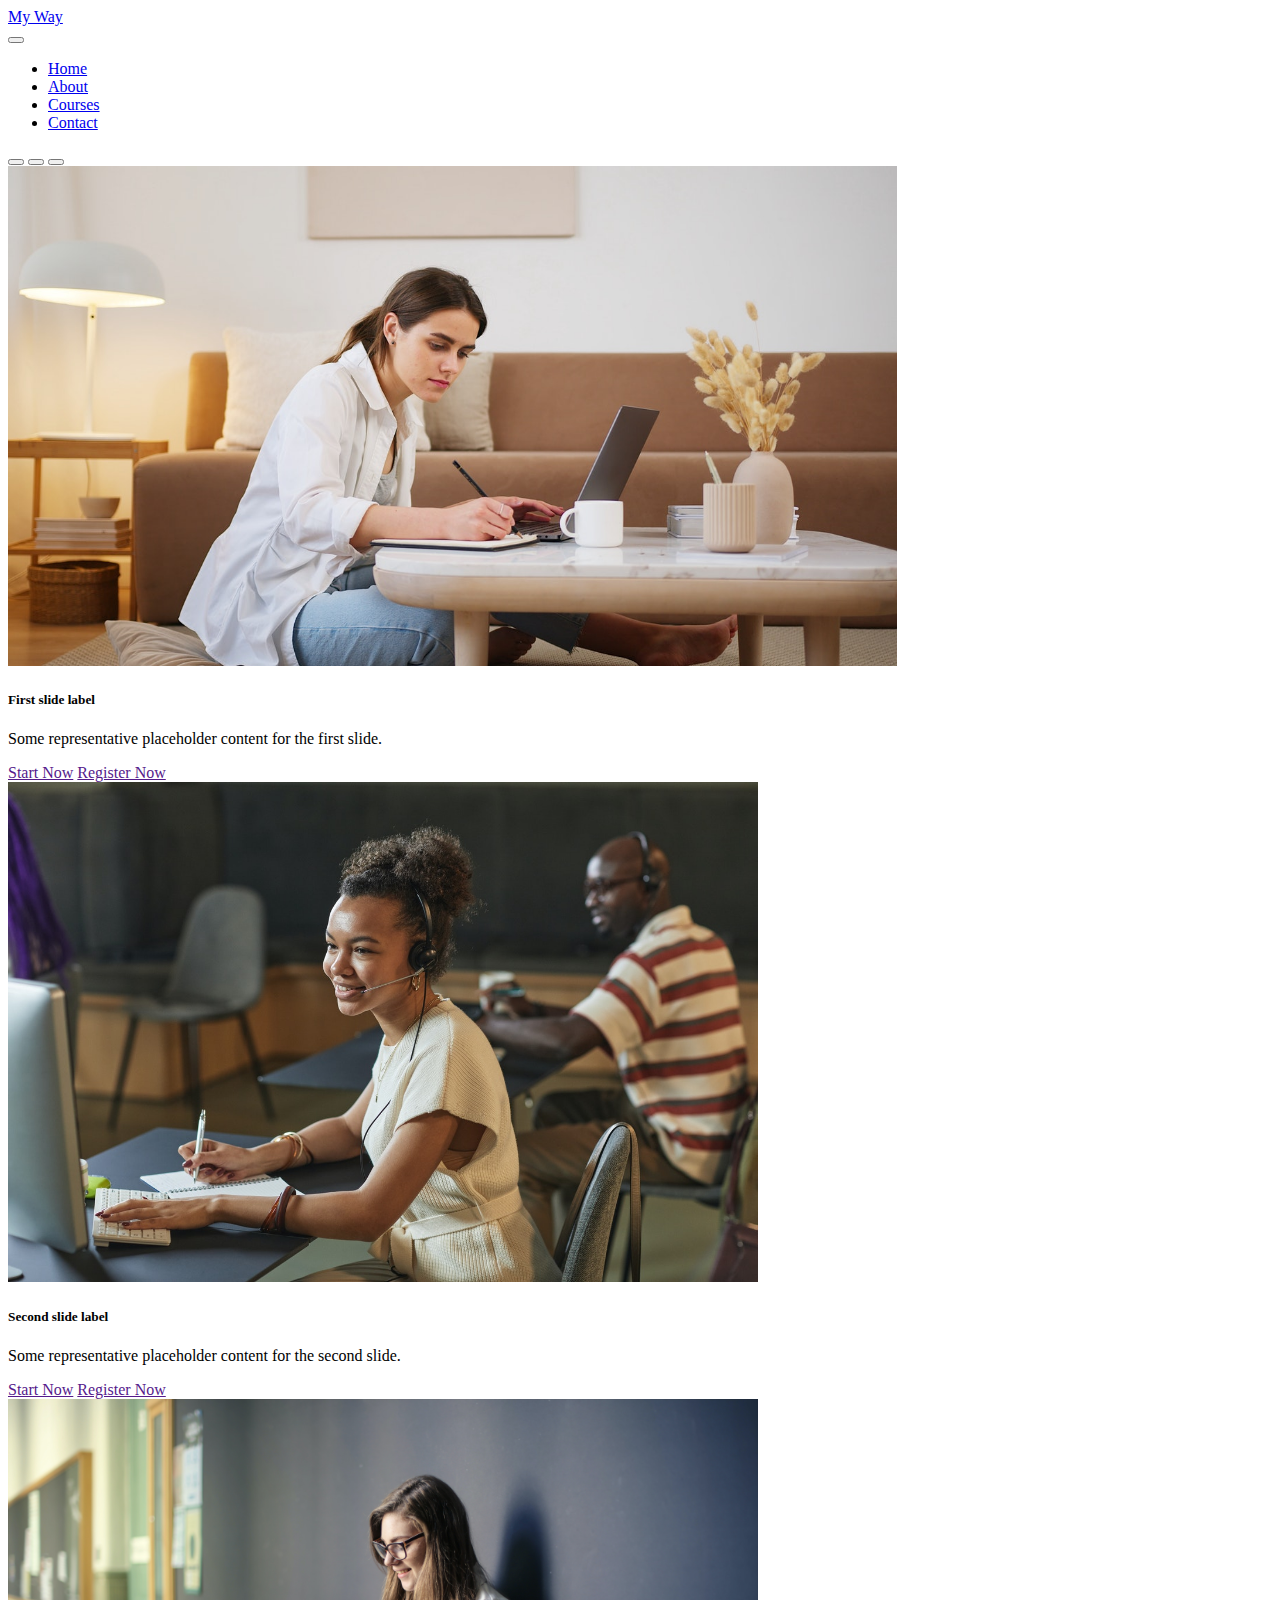
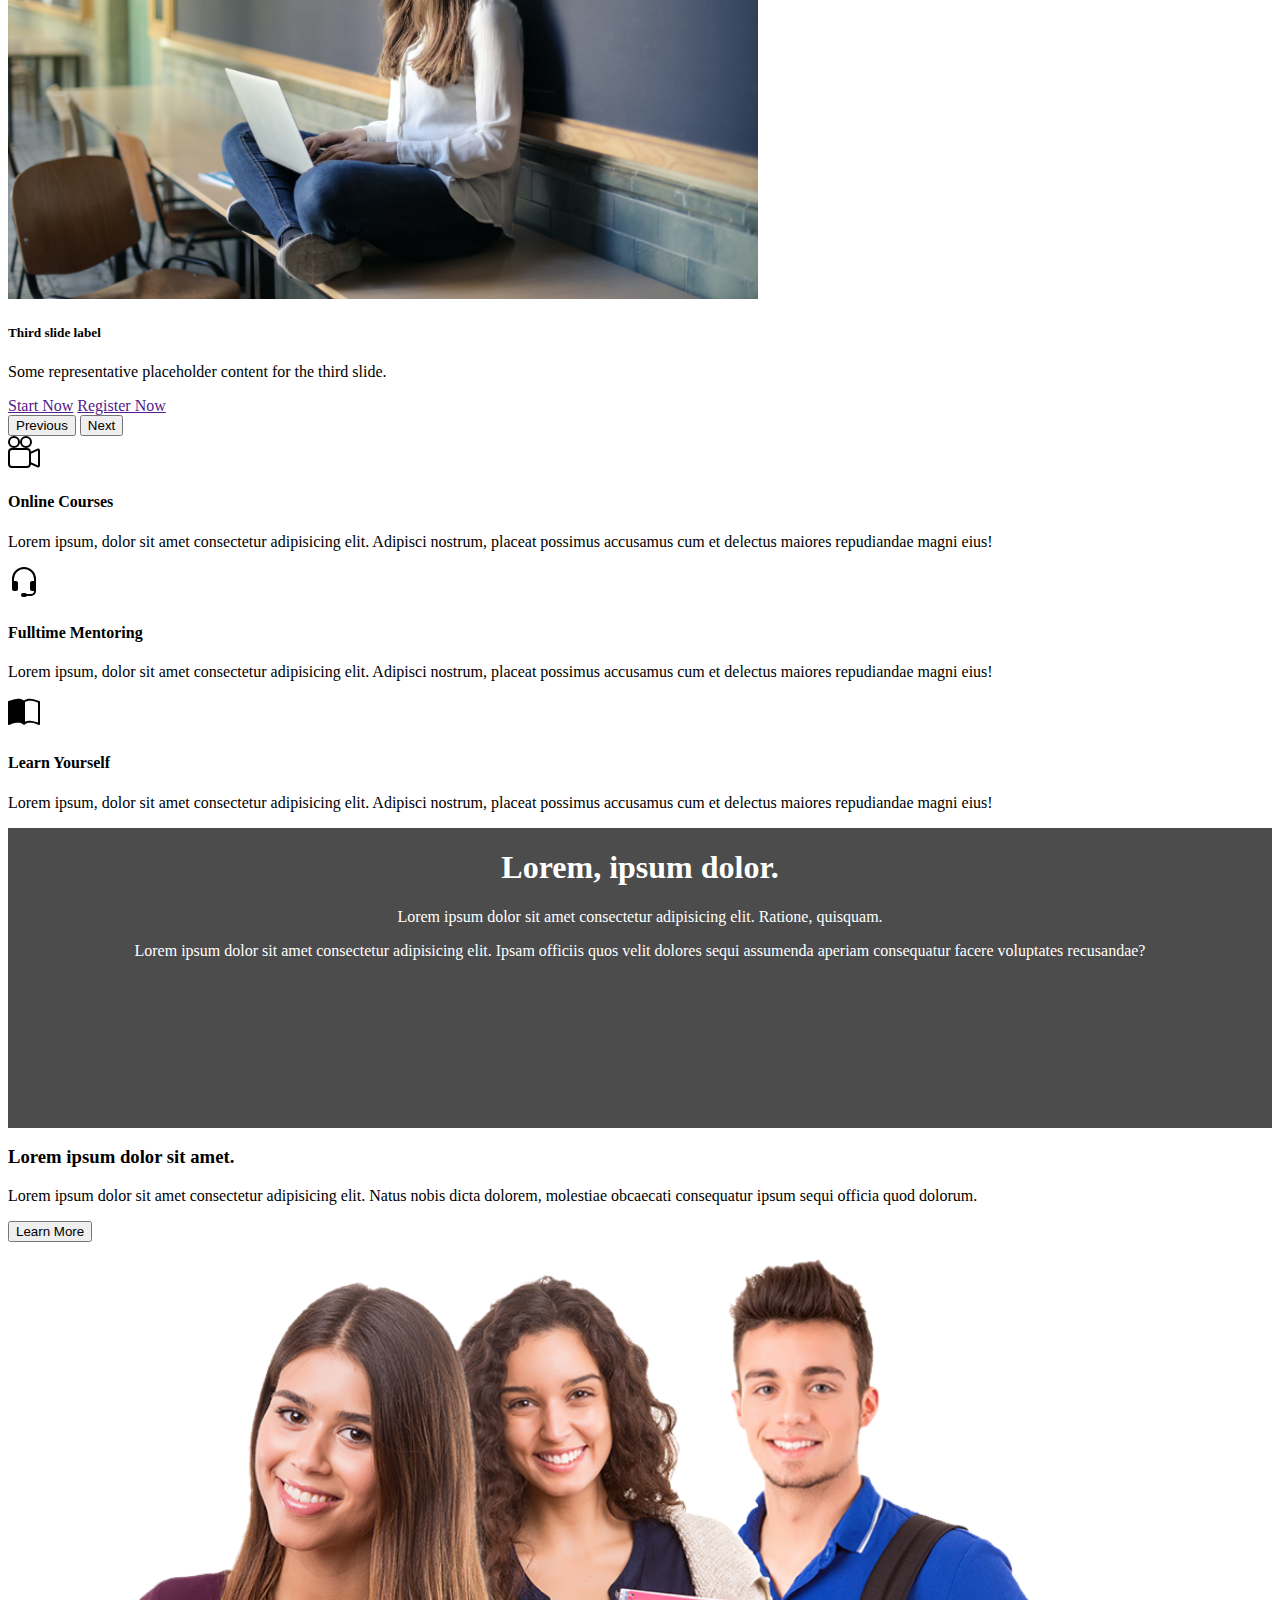
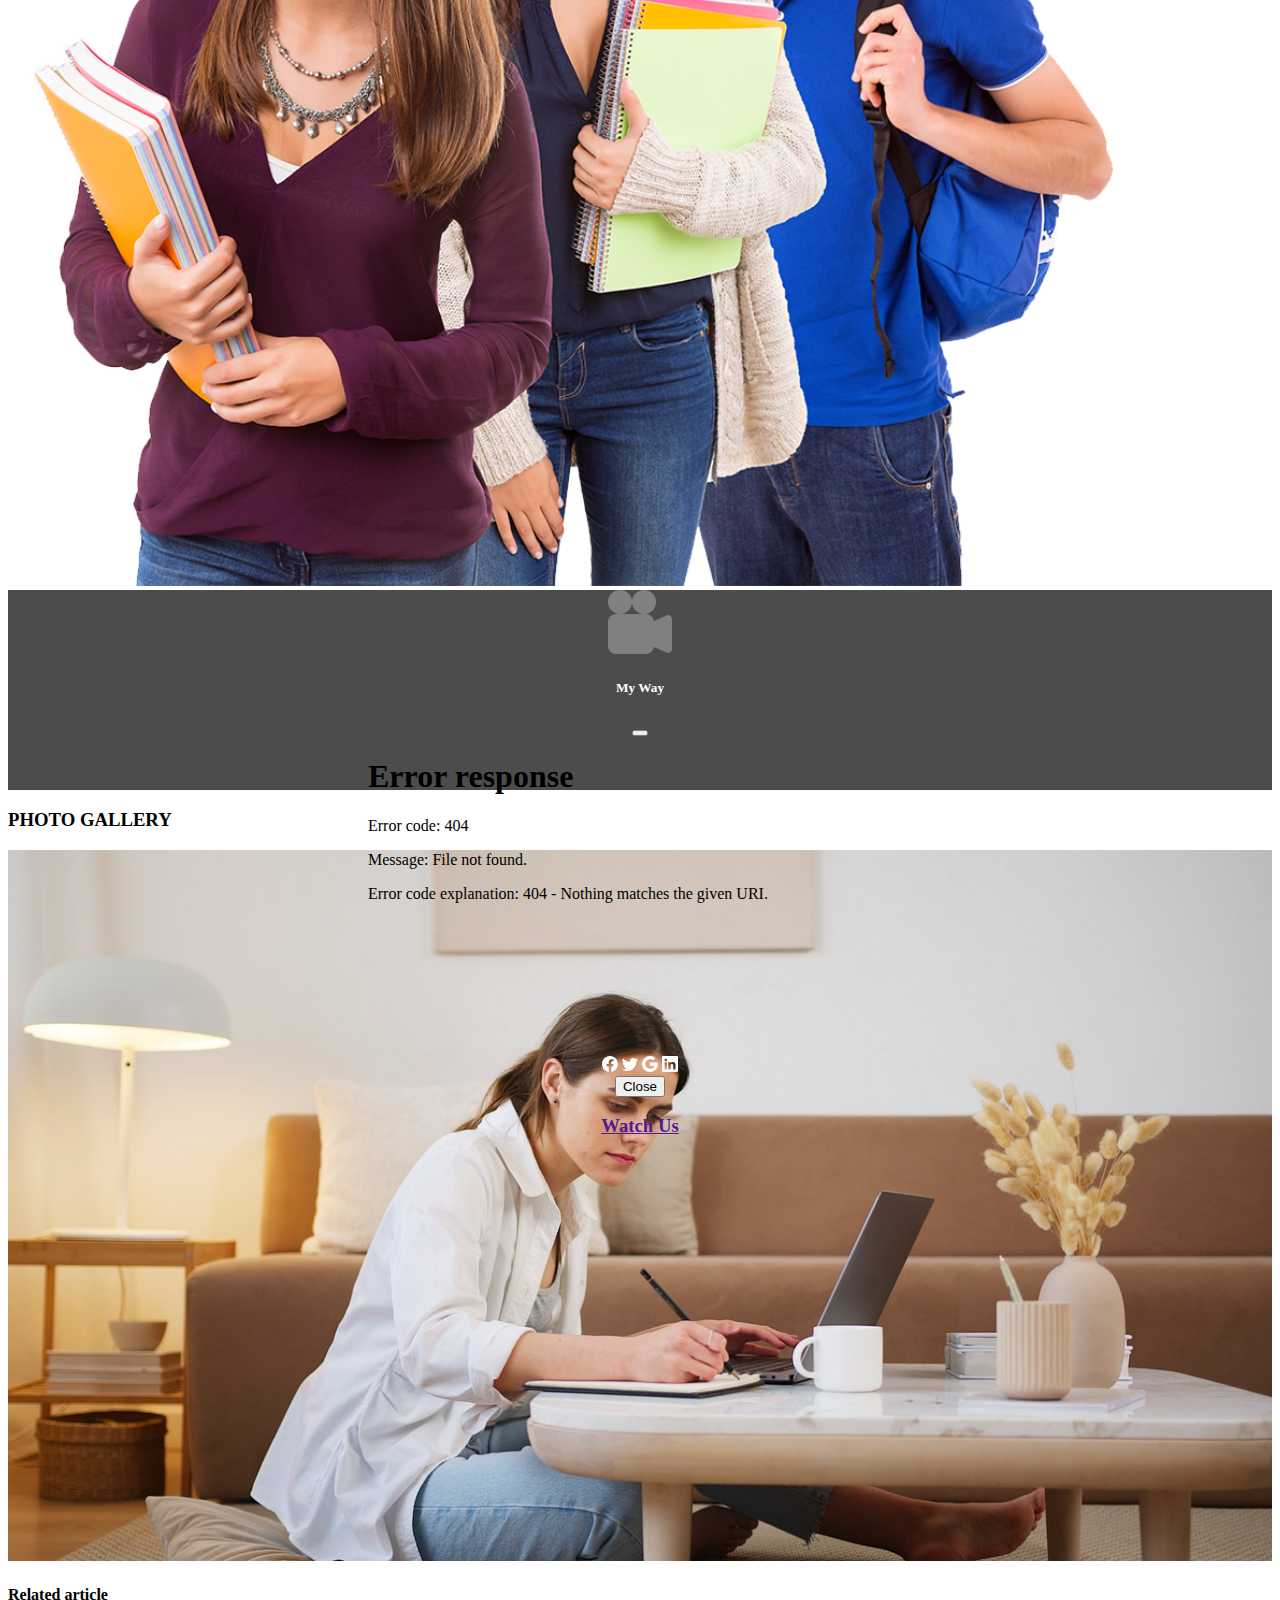
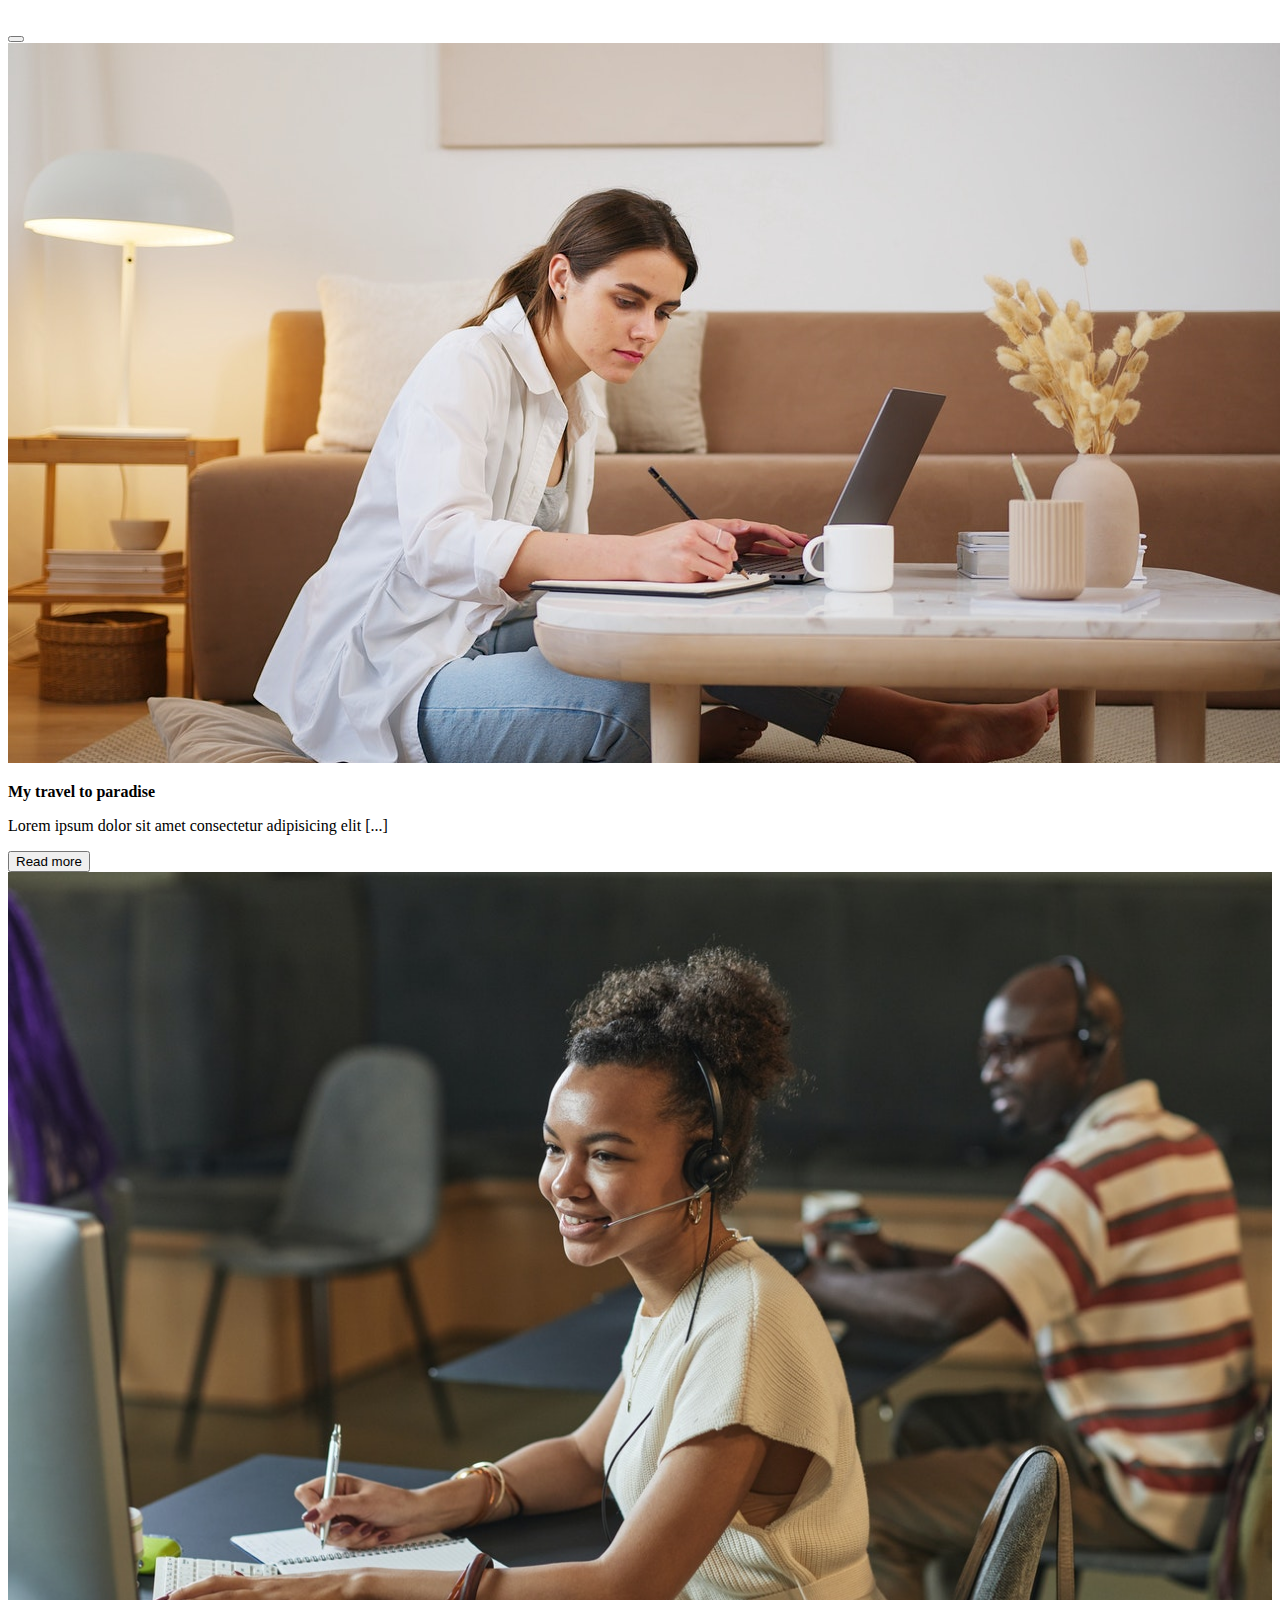
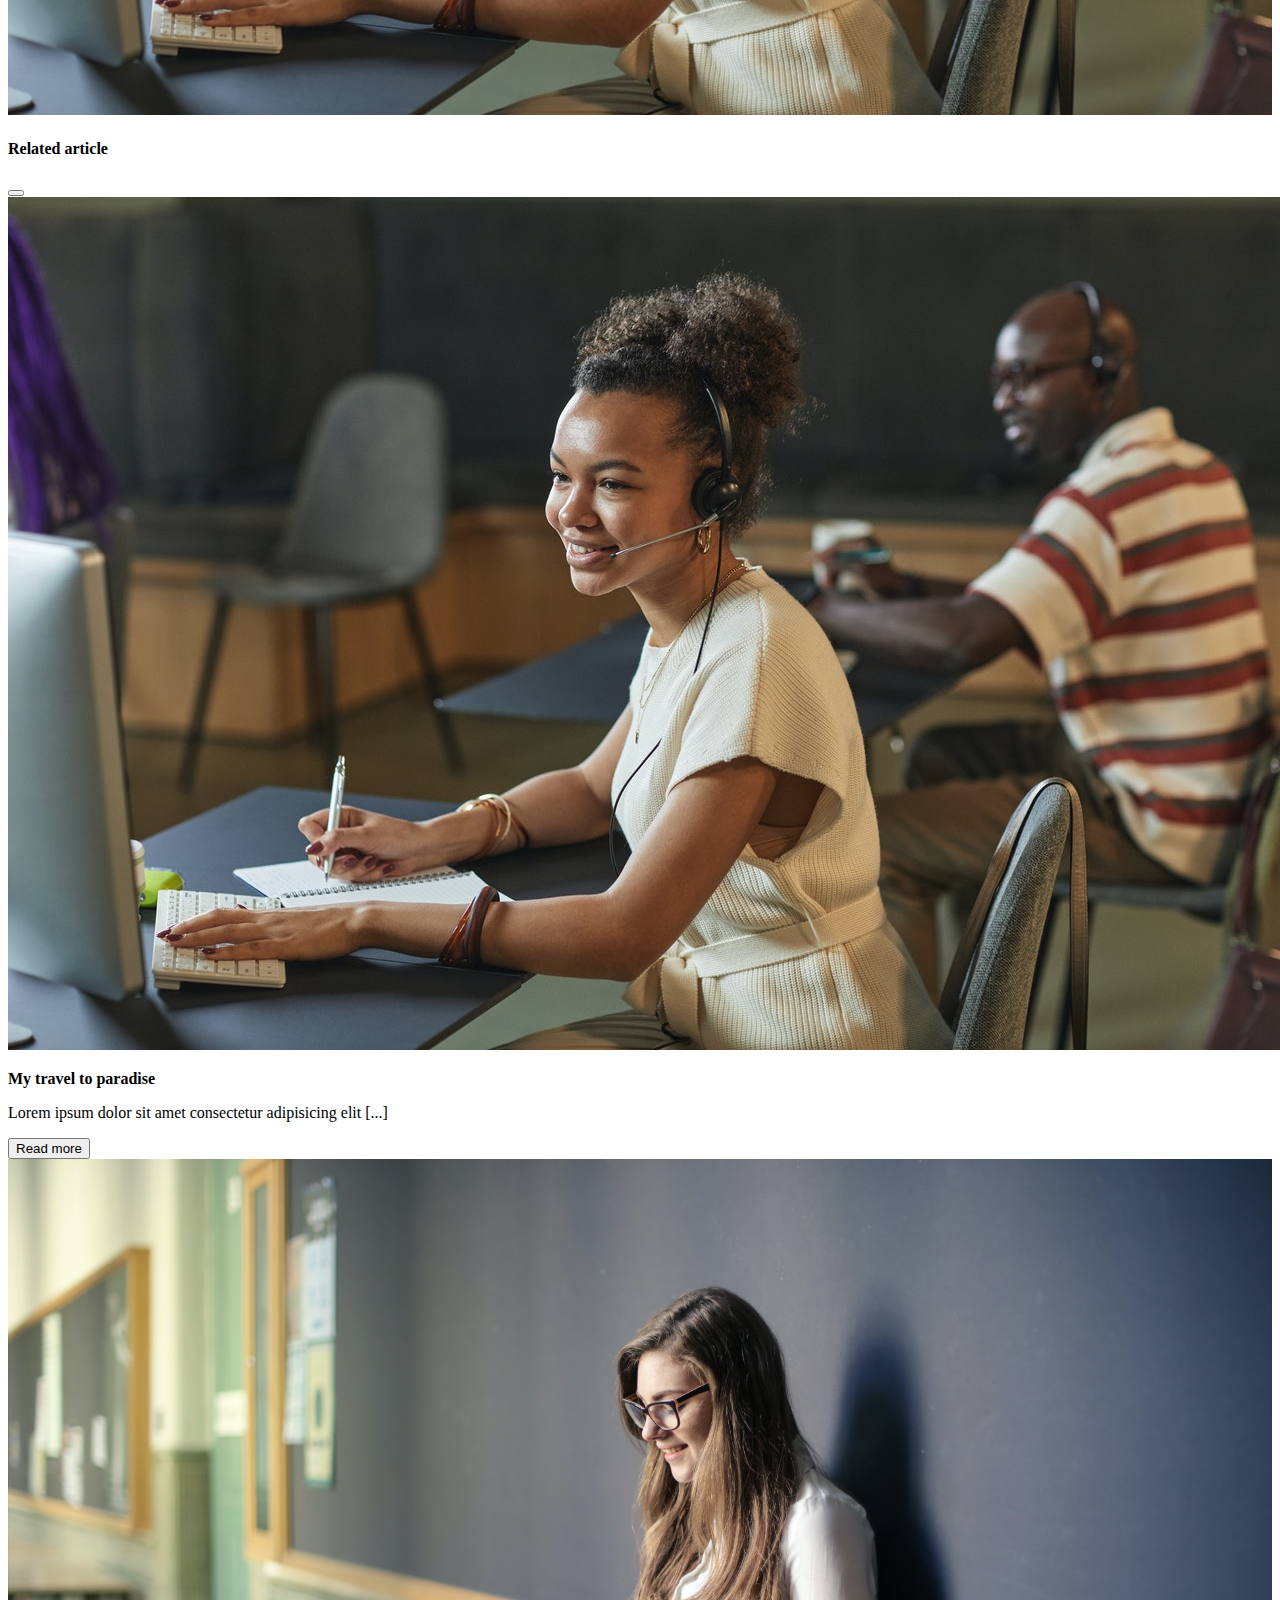
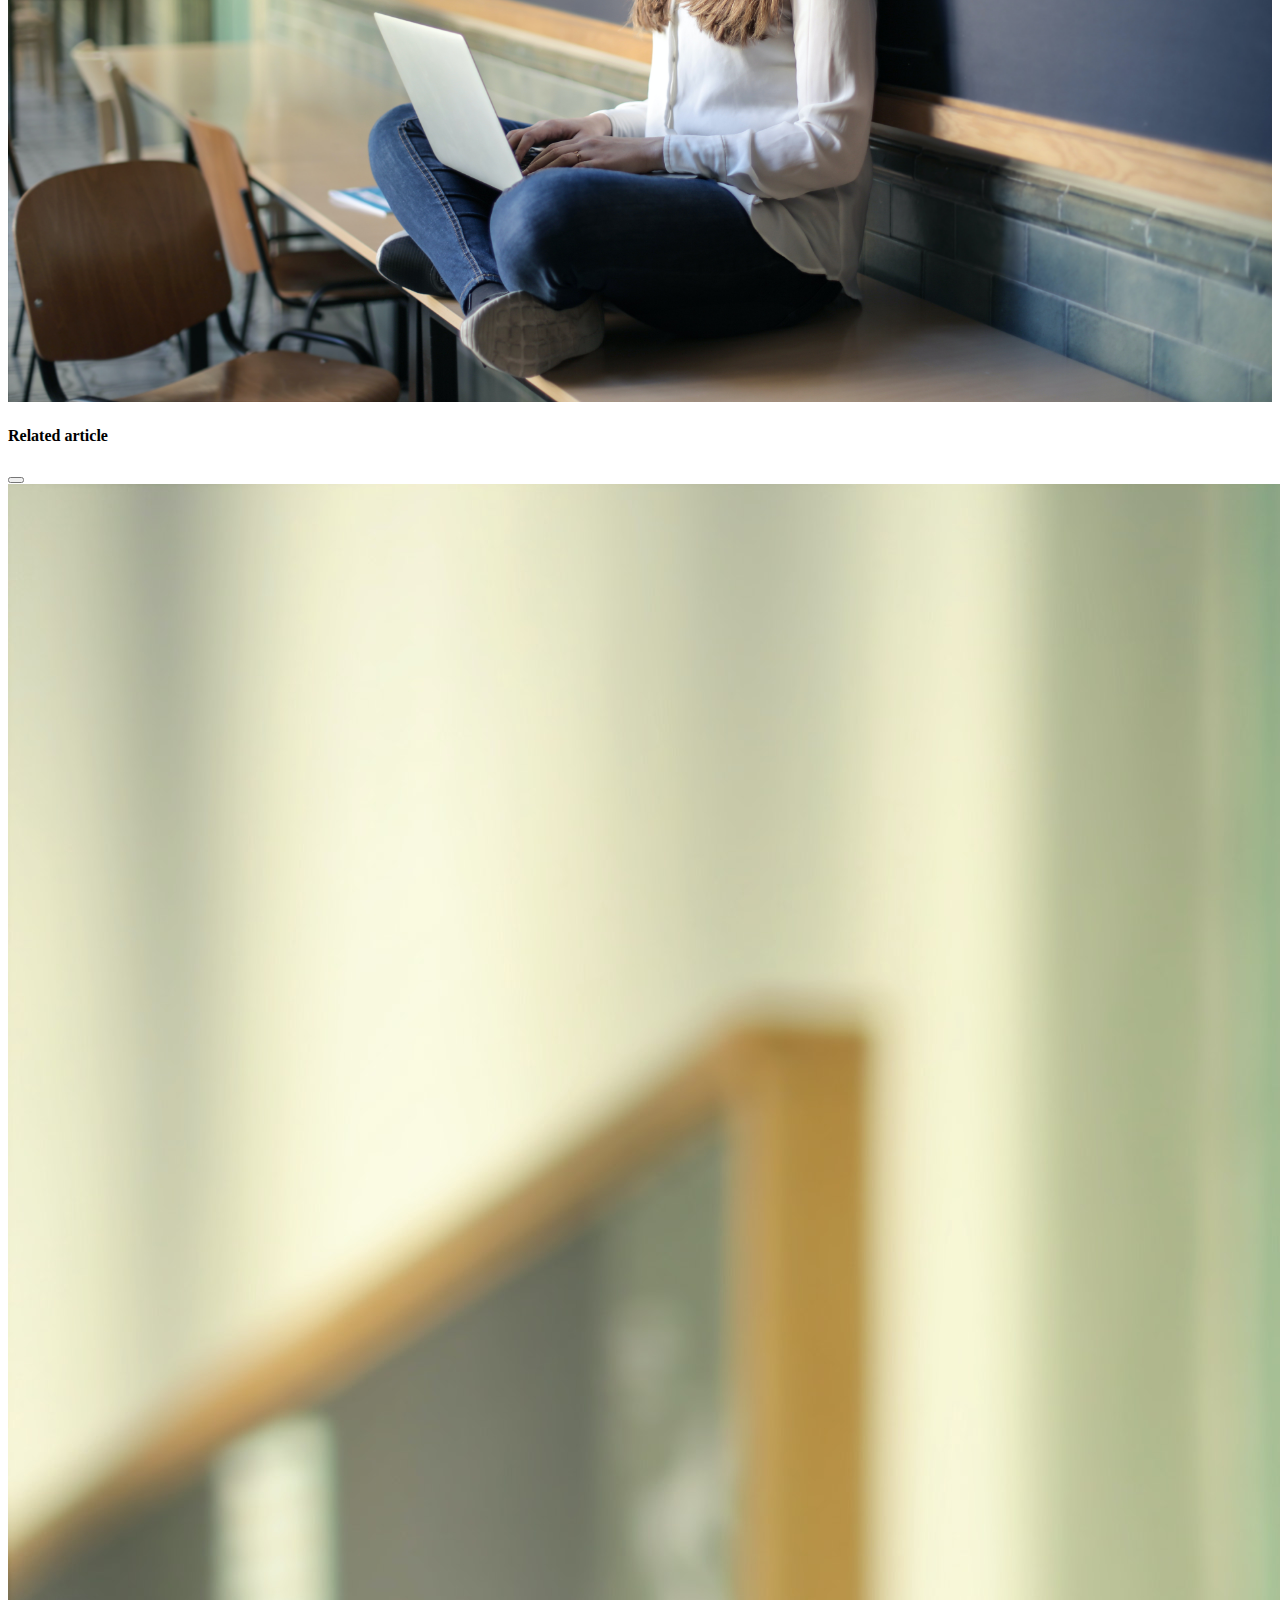
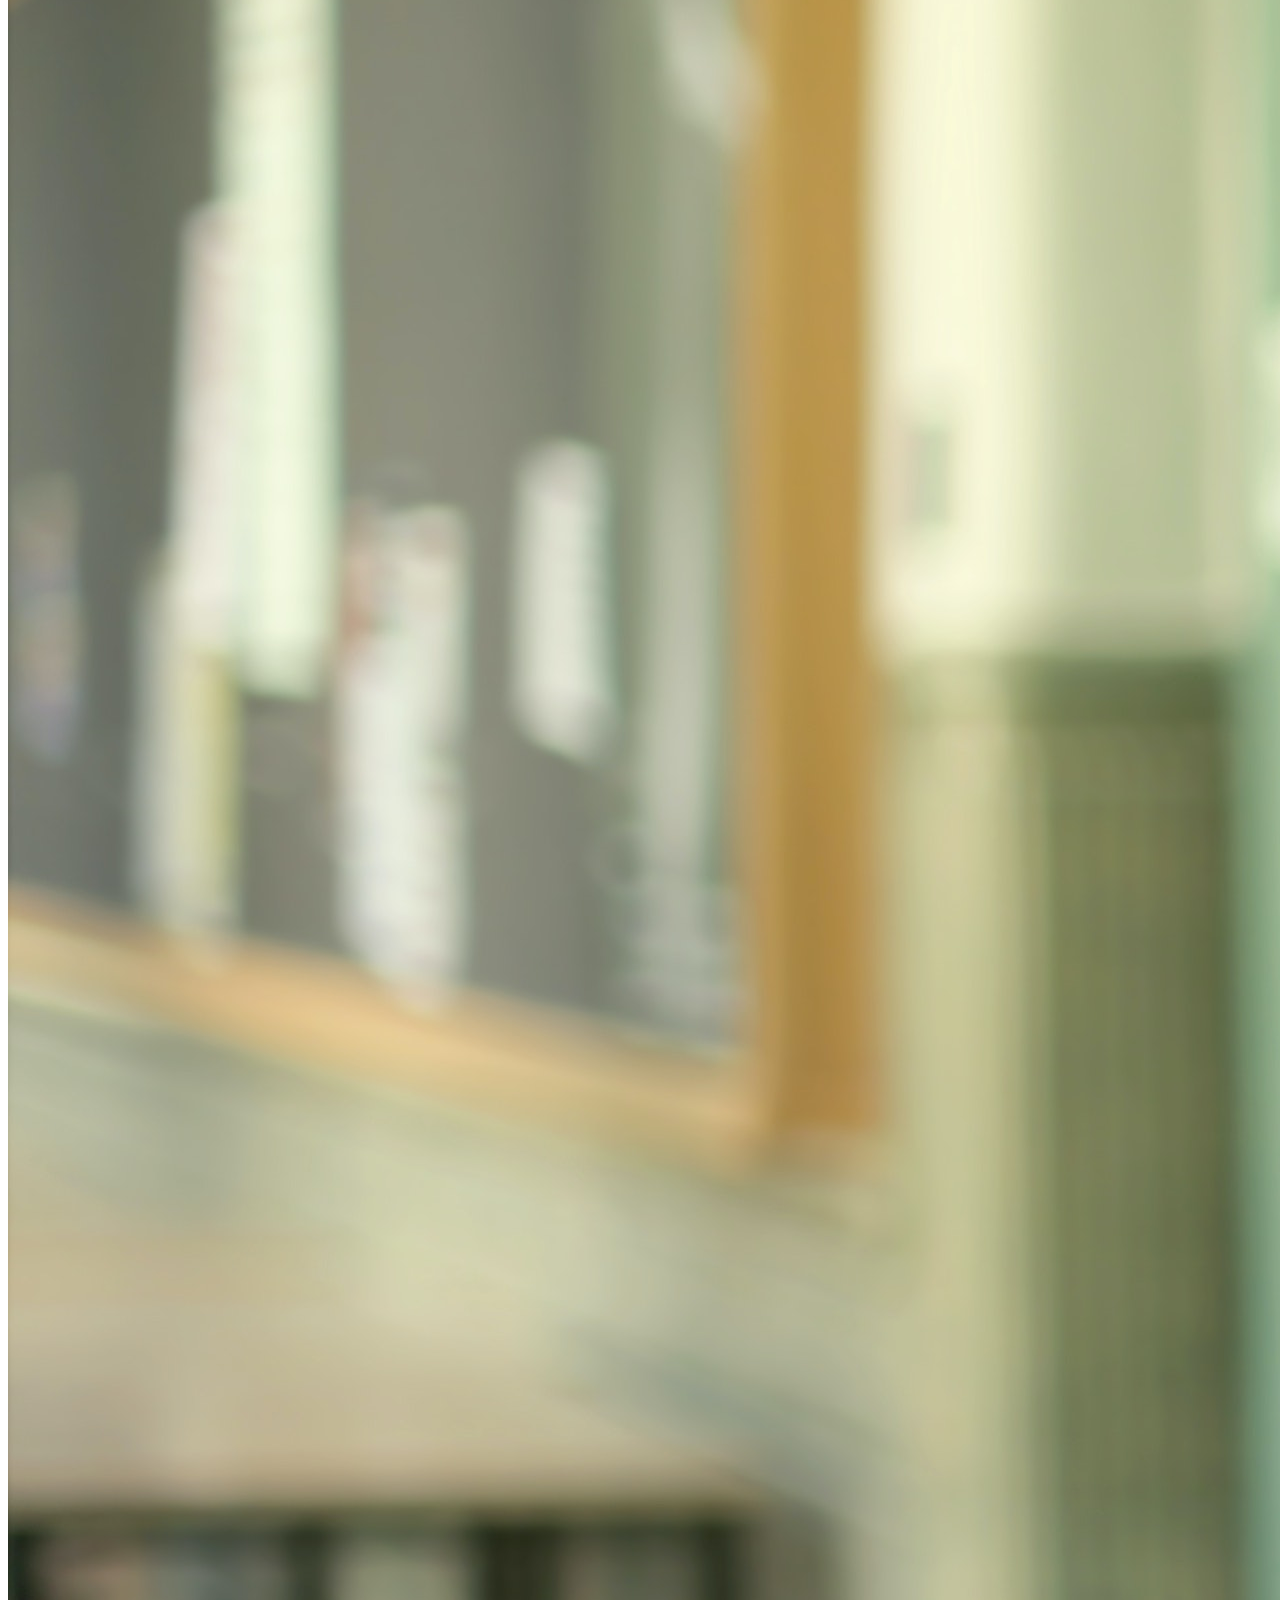
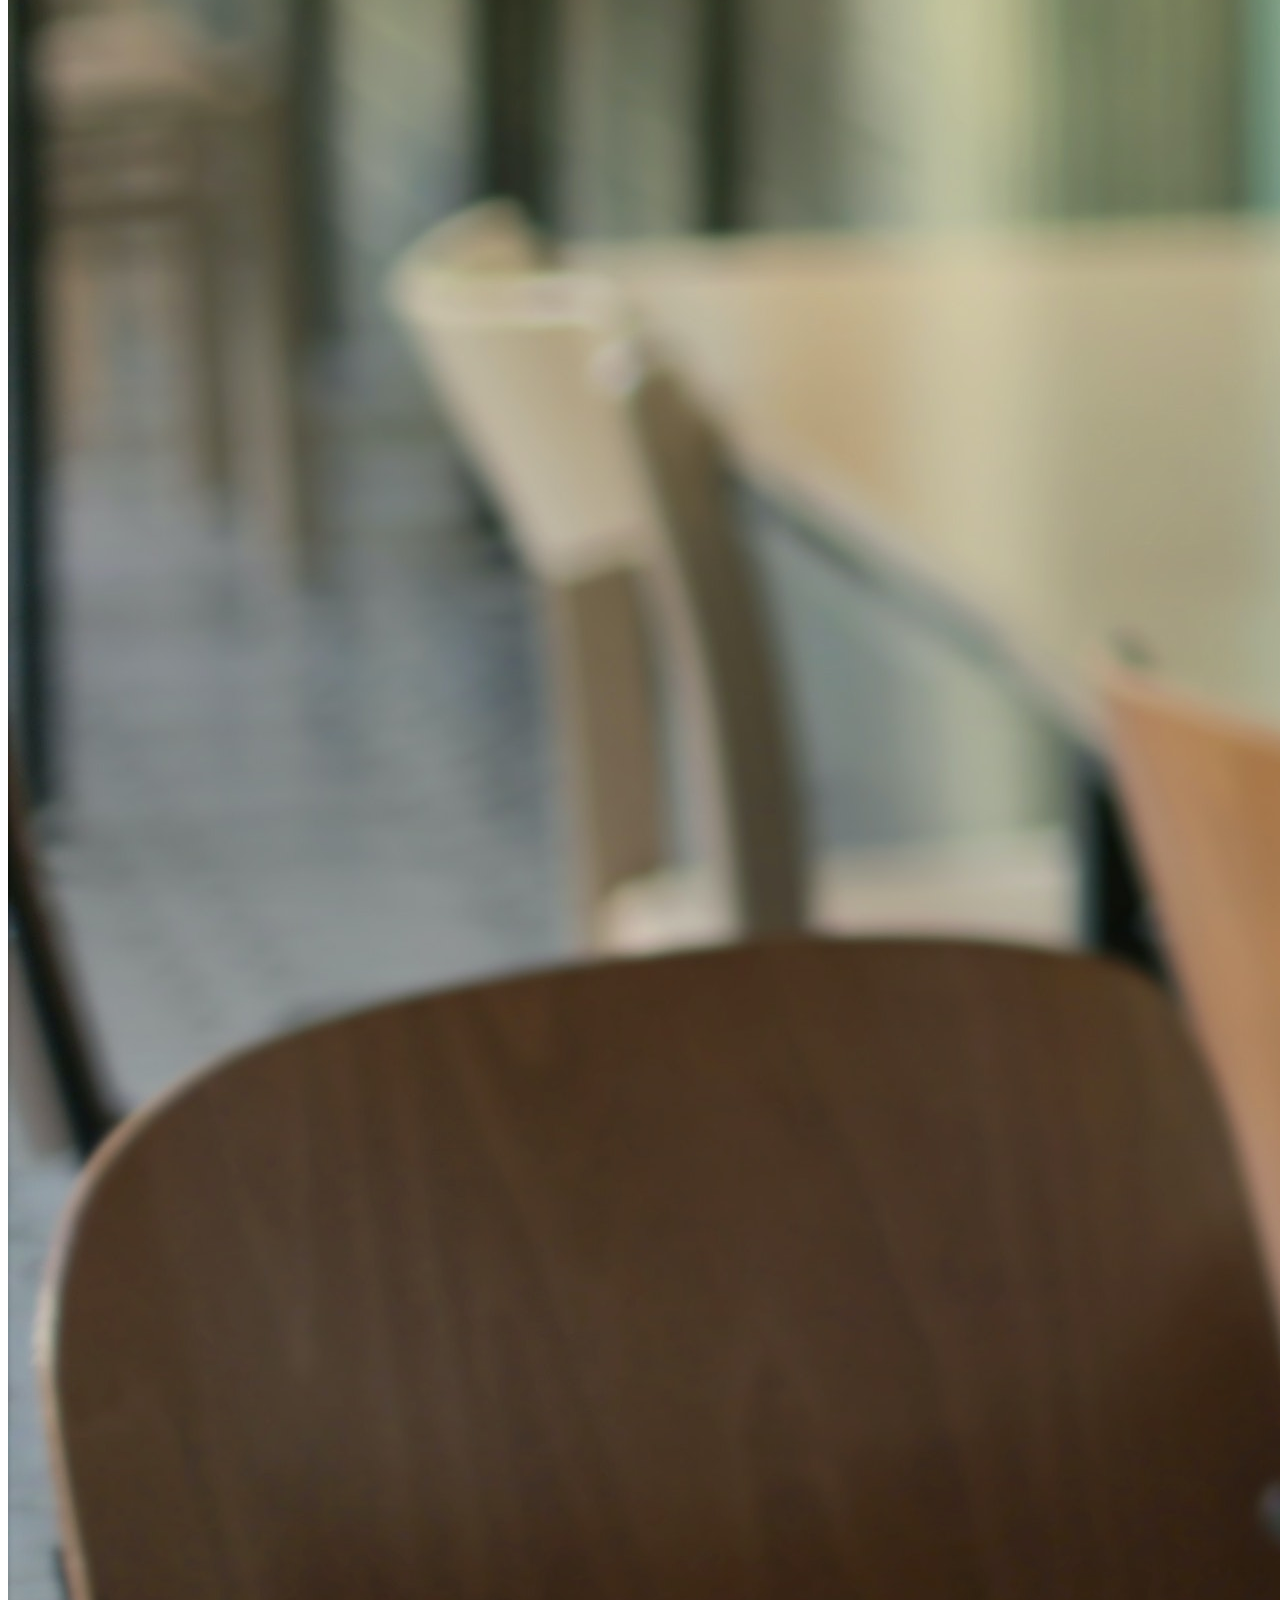
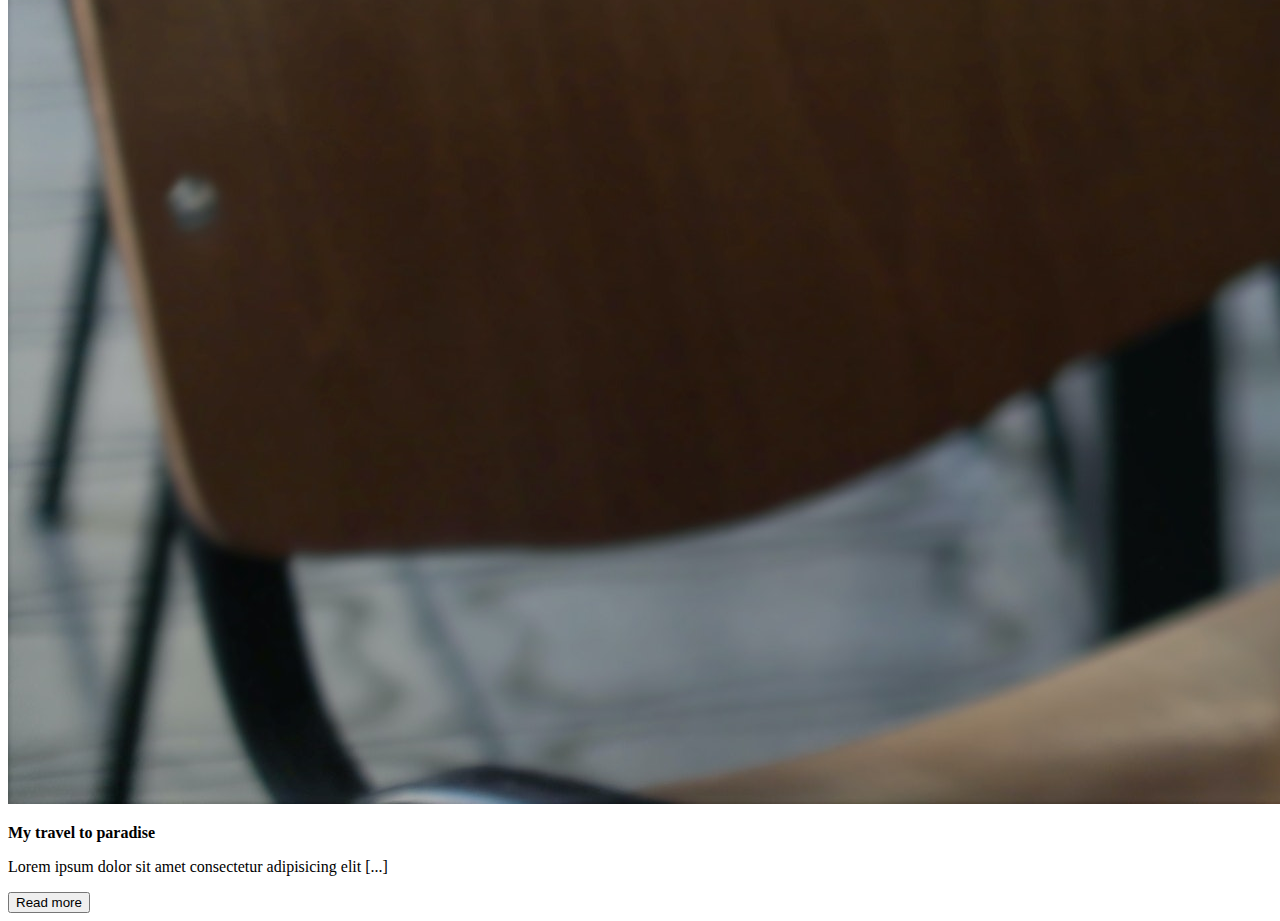
==== commit 2873f227: "add photo gallery with modal related content" ====
--- a/index.html
+++ b/index.html
@@ -5,7 +5,7 @@
     <meta http-equiv="X-UA-Compatible" content="IE=edge" />
     <meta name="viewport" content="width=device-width, initial-scale=1.0" />
     <title>Document</title>
-     <link
+    <link
       href="https://cdn.jsdelivr.net/npm/bootstrap@5.0.0-beta3/dist/css/bootstrap.min.css"
       rel="stylesheet"
       integrity="sha384-eOJMYsd53ii+scO/bJGFsiCZc+5NDVN2yr8+0RDqr0Ql0h+rP48ckxlpbzKgwra6"
@@ -306,7 +306,7 @@
                         <iframe
                           width="560"
                           height="315"
-                          src=""
+                          src="dummy.com.youtube.dummy.video"
                           title="YouTube video player"
                           frameborder="0"
                           allow="accelerometer; autoplay; clipboard-write; encrypted-media; gyroscope; picture-in-picture"
@@ -325,27 +325,63 @@
                     >
                       <div>
                         <a type="button" class="btn-floating btn-sm btn-fb">
-                            <svg xmlns="http://www.w3.org/2000/svg" width="16" height="16" fill="currentColor" class="bi bi-facebook" viewBox="0 0 16 16">
-                                <path d="M16 8.049c0-4.446-3.582-8.05-8-8.05C3.58 0-.002 3.603-.002 8.05c0 4.017 2.926 7.347 6.75 7.951v-5.625h-2.03V8.05H6.75V6.275c0-2.017 1.195-3.131 3.022-3.131.876 0 1.791.157 1.791.157v1.98h-1.009c-.993 0-1.303.621-1.303 1.258v1.51h2.218l-.354 2.326H9.25V16c3.824-.604 6.75-3.934 6.75-7.951z"/>
-                            </svg>
+                          <svg
+                            xmlns="http://www.w3.org/2000/svg"
+                            width="16"
+                            height="16"
+                            fill="currentColor"
+                            class="bi bi-facebook"
+                            viewBox="0 0 16 16"
+                          >
+                            <path
+                              d="M16 8.049c0-4.446-3.582-8.05-8-8.05C3.58 0-.002 3.603-.002 8.05c0 4.017 2.926 7.347 6.75 7.951v-5.625h-2.03V8.05H6.75V6.275c0-2.017 1.195-3.131 3.022-3.131.876 0 1.791.157 1.791.157v1.98h-1.009c-.993 0-1.303.621-1.303 1.258v1.51h2.218l-.354 2.326H9.25V16c3.824-.604 6.75-3.934 6.75-7.951z"
+                            />
+                          </svg>
                         </a>
                         <!--Twitter-->
                         <a type="button" class="btn-floating btn-sm btn-tw">
-                            <svg xmlns="http://www.w3.org/2000/svg" width="16" height="16" fill="currentColor" class="bi bi-twitter" viewBox="0 0 16 16">
-                                <path d="M5.026 15c6.038 0 9.341-5.003 9.341-9.334 0-.14 0-.282-.006-.422A6.685 6.685 0 0 0 16 3.542a6.658 6.658 0 0 1-1.889.518 3.301 3.301 0 0 0 1.447-1.817 6.533 6.533 0 0 1-2.087.793A3.286 3.286 0 0 0 7.875 6.03a9.325 9.325 0 0 1-6.767-3.429 3.289 3.289 0 0 0 1.018 4.382A3.323 3.323 0 0 1 .64 6.575v.045a3.288 3.288 0 0 0 2.632 3.218 3.203 3.203 0 0 1-.865.115 3.23 3.23 0 0 1-.614-.057 3.283 3.283 0 0 0 3.067 2.277A6.588 6.588 0 0 1 .78 13.58a6.32 6.32 0 0 1-.78-.045A9.344 9.344 0 0 0 5.026 15z"/>
-                            </svg>
+                          <svg
+                            xmlns="http://www.w3.org/2000/svg"
+                            width="16"
+                            height="16"
+                            fill="currentColor"
+                            class="bi bi-twitter"
+                            viewBox="0 0 16 16"
+                          >
+                            <path
+                              d="M5.026 15c6.038 0 9.341-5.003 9.341-9.334 0-.14 0-.282-.006-.422A6.685 6.685 0 0 0 16 3.542a6.658 6.658 0 0 1-1.889.518 3.301 3.301 0 0 0 1.447-1.817 6.533 6.533 0 0 1-2.087.793A3.286 3.286 0 0 0 7.875 6.03a9.325 9.325 0 0 1-6.767-3.429 3.289 3.289 0 0 0 1.018 4.382A3.323 3.323 0 0 1 .64 6.575v.045a3.288 3.288 0 0 0 2.632 3.218 3.203 3.203 0 0 1-.865.115 3.23 3.23 0 0 1-.614-.057 3.283 3.283 0 0 0 3.067 2.277A6.588 6.588 0 0 1 .78 13.58a6.32 6.32 0 0 1-.78-.045A9.344 9.344 0 0 0 5.026 15z"
+                            />
+                          </svg>
                         </a>
                         <!--Google +-->
                         <a type="button" class="btn-floating btn-sm btn-gplus">
-                          <svg xmlns="http://www.w3.org/2000/svg" width="16" height="16" fill="currentColor" class="bi bi-google" viewBox="0 0 16 16">
-                            <path d="M15.545 6.558a9.42 9.42 0 0 1 .139 1.626c0 2.434-.87 4.492-2.384 5.885h.002C11.978 15.292 10.158 16 8 16A8 8 0 1 1 8 0a7.689 7.689 0 0 1 5.352 2.082l-2.284 2.284A4.347 4.347 0 0 0 8 3.166c-2.087 0-3.86 1.408-4.492 3.304a4.792 4.792 0 0 0 0 3.063h.003c.635 1.893 2.405 3.301 4.492 3.301 1.078 0 2.004-.276 2.722-.764h-.003a3.702 3.702 0 0 0 1.599-2.431H8v-3.08h7.545z"/>
+                          <svg
+                            xmlns="http://www.w3.org/2000/svg"
+                            width="16"
+                            height="16"
+                            fill="currentColor"
+                            class="bi bi-google"
+                            viewBox="0 0 16 16"
+                          >
+                            <path
+                              d="M15.545 6.558a9.42 9.42 0 0 1 .139 1.626c0 2.434-.87 4.492-2.384 5.885h.002C11.978 15.292 10.158 16 8 16A8 8 0 1 1 8 0a7.689 7.689 0 0 1 5.352 2.082l-2.284 2.284A4.347 4.347 0 0 0 8 3.166c-2.087 0-3.86 1.408-4.492 3.304a4.792 4.792 0 0 0 0 3.063h.003c.635 1.893 2.405 3.301 4.492 3.301 1.078 0 2.004-.276 2.722-.764h-.003a3.702 3.702 0 0 0 1.599-2.431H8v-3.08h7.545z"
+                            />
                           </svg>
                         </a>
                         <!--Linkedin-->
                         <a type="button" class="btn-floating btn-sm btn-ins">
-                            <svg xmlns="http://www.w3.org/2000/svg" width="16" height="16" fill="currentColor" class="bi bi-linkedin" viewBox="0 0 16 16">
-                                <path d="M0 1.146C0 .513.526 0 1.175 0h13.65C15.474 0 16 .513 16 1.146v13.708c0 .633-.526 1.146-1.175 1.146H1.175C.526 16 0 15.487 0 14.854V1.146zm4.943 12.248V6.169H2.542v7.225h2.401zm-1.2-8.212c.837 0 1.358-.554 1.358-1.248-.015-.709-.52-1.248-1.342-1.248-.822 0-1.359.54-1.359 1.248 0 .694.521 1.248 1.327 1.248h.016zm4.908 8.212V9.359c0-.216.016-.432.08-.586.173-.431.568-.878 1.232-.878.869 0 1.216.662 1.216 1.634v3.865h2.401V9.25c0-2.22-1.184-3.252-2.764-3.252-1.274 0-1.845.7-2.165 1.193v.025h-.016a5.54 5.54 0 0 1 .016-.025V6.169h-2.4c.03.678 0 7.225 0 7.225h2.4z"/>
-                            </svg>
+                          <svg
+                            xmlns="http://www.w3.org/2000/svg"
+                            width="16"
+                            height="16"
+                            fill="currentColor"
+                            class="bi bi-linkedin"
+                            viewBox="0 0 16 16"
+                          >
+                            <path
+                              d="M0 1.146C0 .513.526 0 1.175 0h13.65C15.474 0 16 .513 16 1.146v13.708c0 .633-.526 1.146-1.175 1.146H1.175C.526 16 0 15.487 0 14.854V1.146zm4.943 12.248V6.169H2.542v7.225h2.401zm-1.2-8.212c.837 0 1.358-.554 1.358-1.248-.015-.709-.52-1.248-1.342-1.248-.822 0-1.359.54-1.359 1.248 0 .694.521 1.248 1.327 1.248h.016zm4.908 8.212V9.359c0-.216.016-.432.08-.586.173-.431.568-.878 1.232-.878.869 0 1.216.662 1.216 1.634v3.865h2.401V9.25c0-2.22-1.184-3.252-2.764-3.252-1.274 0-1.845.7-2.165 1.193v.025h-.016a5.54 5.54 0 0 1 .016-.025V6.169h-2.4c.03.678 0 7.225 0 7.225h2.4z"
+                            />
+                          </svg>
                         </a>
                       </div>
                       <button
@@ -366,6 +402,221 @@
               <!-- ------------- -->
             </div>
           </div>
+        </div>
+      </div>
+    </div>
+    <!-- Gallery -->
+    <h3 class="text-center mt-3">PHOTO GALLERY</h3>
+    <div class="container">
+      <div class="row">
+        <div class="col-md-4 my-2">
+          <!-- Button trigger modal-->
+
+          <a data-bs-toggle="modal" data-bs-target="#modalRelatedContent">
+            <img src="img/slider1.jpg" alt="" width="100%" height="100%"/>
+          </a>
+
+          <!--Modal: modalRelatedContent-->
+          <div
+            class="modal fade right"
+            id="modalRelatedContent"
+            tabindex="-1"
+            role="dialog"
+            aria-labelledby="myModalLabel"
+            aria-hidden="true"
+            data-backdrop="false"
+          >
+            <div
+              class="
+                modal-dialog
+                modal-side
+                modal-bottom-right
+                modal-notify
+                modal-info
+              "
+              role="document"
+            >
+              <!--Content-->
+              <div class="modal-content">
+                <!--Header-->
+                <div class="modal-header">
+                  <h4 class="heading">Related article</h4>
+
+                  <button
+                    type="button"
+                    class="btn btn-close"
+                    data-bs-dismiss="modal"
+                    aria-label="Close"
+                  ></button>
+                </div>
+
+                <!--Body-->
+                <div class="modal-body">
+                  <div class="row">
+                    <div class="col-7">
+                      <img src="img/slider1.jpg" class="img-fluid" alt="" />
+                    </div>
+
+                    <div class="col-5">
+                      <p><strong>My travel to paradise</strong></p>
+                      <p>
+                        Lorem ipsum dolor sit amet consectetur adipisicing elit
+                        [...]
+                      </p>
+                      <button
+                        type="button"
+                        data-bs-dismiss="modal"
+                        class="btn btn-info btn-md"
+                      >
+                        Read more
+                      </button>
+                    </div>
+                  </div>
+                </div>
+              </div>
+              <!--/.Content-->
+            </div>
+          </div>
+          <!--Modal: modalRelatedContent-->
+        </div>
+        <div class="col-md-4 my-2">
+          <!-- Button trigger modal-->
+
+          <a data-bs-toggle="modal" data-bs-target="#modalRelatedContent2">
+            <img src="img/slider2.jpg" alt="" width="100%" />
+          </a>
+
+          <!--Modal: modalRelatedContent-->
+          <div
+            class="modal fade right"
+            id="modalRelatedContent2"
+            tabindex="-1"
+            role="dialog"
+            aria-labelledby="myModalLabel"
+            aria-hidden="true"
+            data-backdrop="false"
+          >
+            <div
+              class="
+                modal-dialog
+                modal-side
+                modal-bottom-right
+                modal-notify
+                modal-info
+              "
+              role="document"
+            >
+              <!--Content-->
+              <div class="modal-content">
+                <!--Header-->
+                <div class="modal-header">
+                  <h4 class="heading">Related article</h4>
+
+                  <button
+                    type="button"
+                    class="btn btn-close"
+                    data-bs-dismiss="modal"
+                    aria-label="Close"
+                  ></button>
+                </div>
+
+                <!--Body-->
+                <div class="modal-body">
+                  <div class="row">
+                    <div class="col-7">
+                      <img src="img/slider2.jpg" class="img-fluid" alt="" />
+                    </div>
+
+                    <div class="col-5">
+                      <p><strong>My travel to paradise</strong></p>
+                      <p>
+                        Lorem ipsum dolor sit amet consectetur adipisicing elit
+                        [...]
+                      </p>
+                      <button
+                        type="button"
+                        data-bs-dismiss="modal"
+                        class="btn btn-info btn-md"
+                      >
+                        Read more
+                      </button>
+                    </div>
+                  </div>
+                </div>
+              </div>
+              <!--/.Content-->
+            </div>
+          </div>
+        </div>
+        <div class="col-md-4 my-2">
+            <!-- Button trigger modal-->
+  
+            <a data-bs-toggle="modal" data-bs-target="#modalRelatedContent3">
+              <img src="img/slider3.jpg" alt="" width="100%" />
+            </a>
+  
+            <!--Modal: modalRelatedContent-->
+            <div
+              class="modal fade right"
+              id="modalRelatedContent3"
+              tabindex="-1"
+              role="dialog"
+              aria-labelledby="myModalLabel"
+              aria-hidden="true"
+              data-backdrop="false"
+            >
+              <div
+                class="
+                  modal-dialog
+                  modal-side
+                  modal-bottom-right
+                  modal-notify
+                  modal-info
+                "
+                role="document"
+              >
+                <!--Content-->
+                <div class="modal-content">
+                  <!--Header-->
+                  <div class="modal-header">
+                    <h4 class="heading">Related article</h4>
+  
+                    <button
+                      type="button"
+                      class="btn btn-close"
+                      data-bs-dismiss="modal"
+                      aria-label="Close"
+                    ></button>
+                  </div>
+  
+                  <!--Body-->
+                  <div class="modal-body">
+                    <div class="row">
+                      <div class="col-7">
+                        <img src="img/slider3.jpg" class="img-fluid" alt="" />
+                      </div>
+  
+                      <div class="col-5">
+                        <p><strong>My travel to paradise</strong></p>
+                        <p>
+                          Lorem ipsum dolor sit amet consectetur adipisicing elit
+                          [...]
+                        </p>
+                        <button
+                          type="button"
+                          data-bs-dismiss="modal"
+                          class="btn btn-info btn-md"
+                        >
+                          Read more
+                        </button>
+                      </div>
+                    </div>
+                  </div>
+                </div>
+                <!--/.Content-->
+              </div>
+            </div>
+            <!--Modal: modalRelatedContent-->
         </div>
       </div>
     </div>
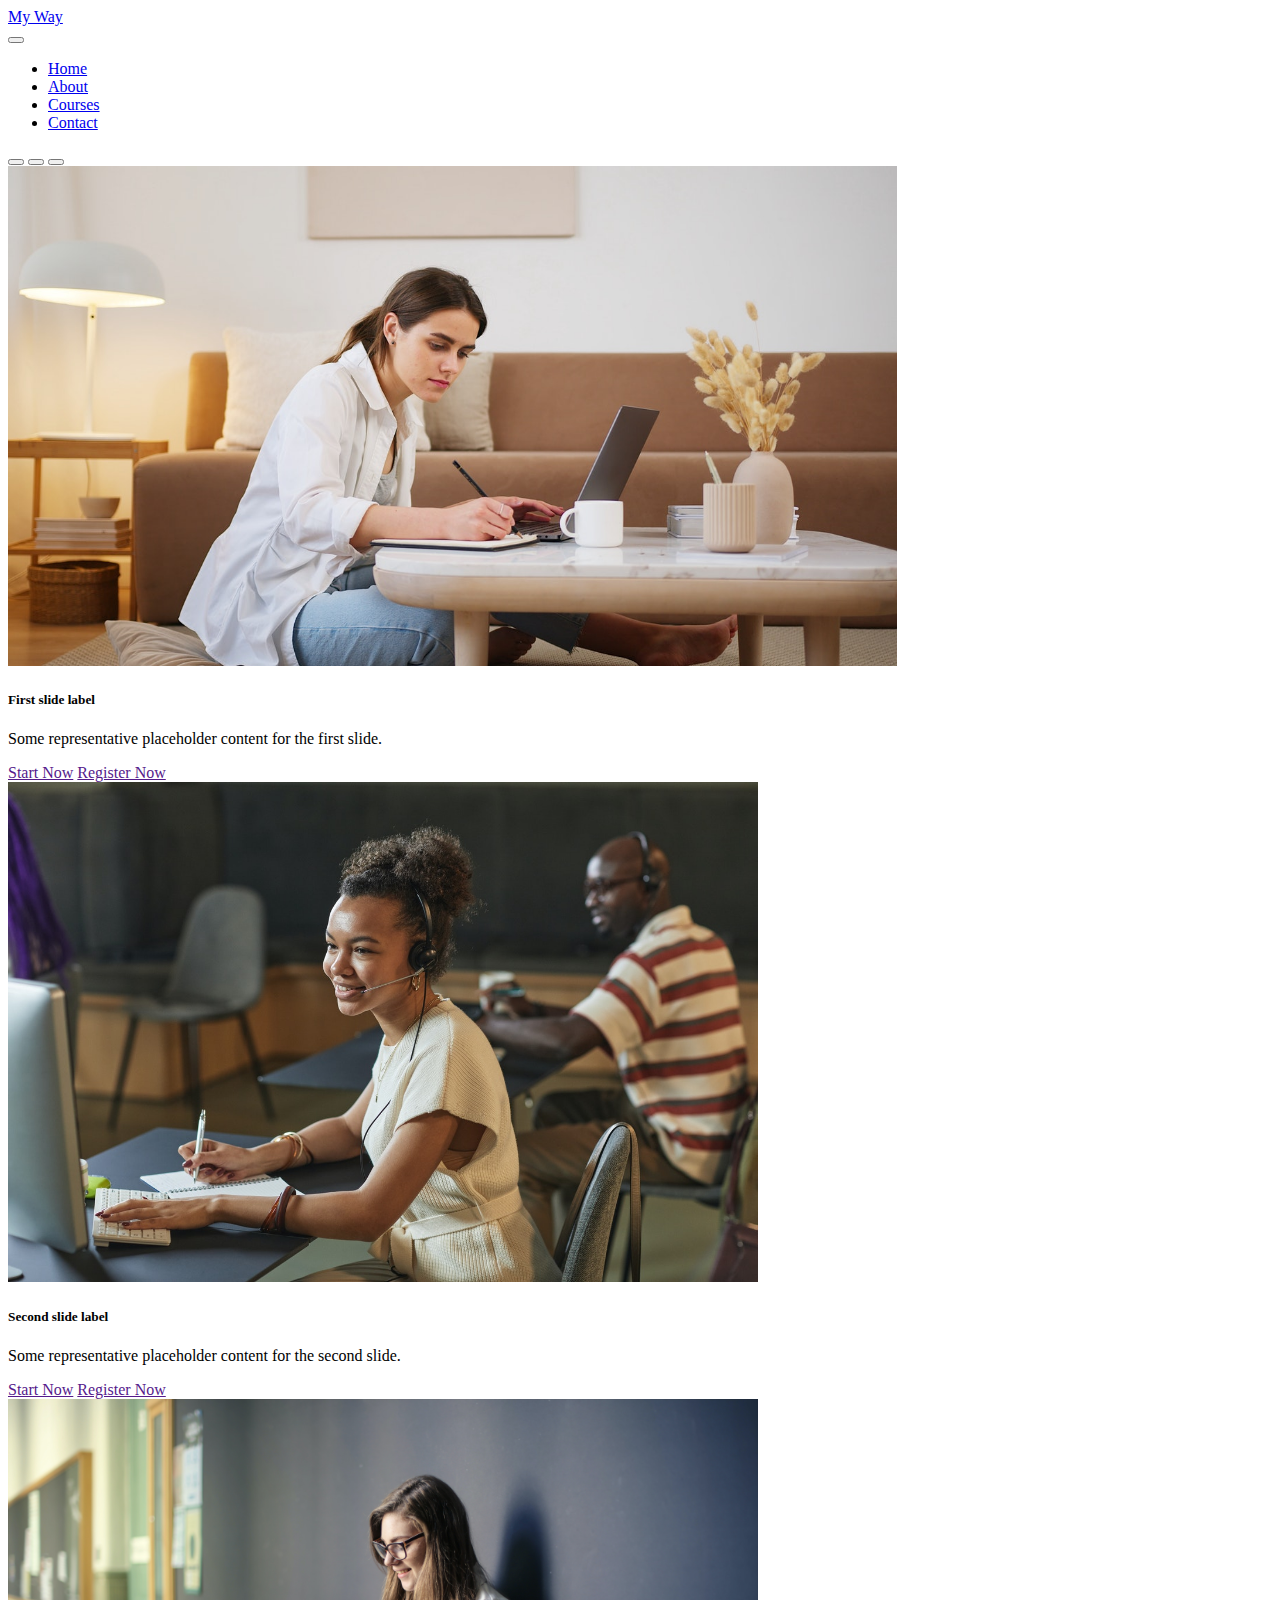
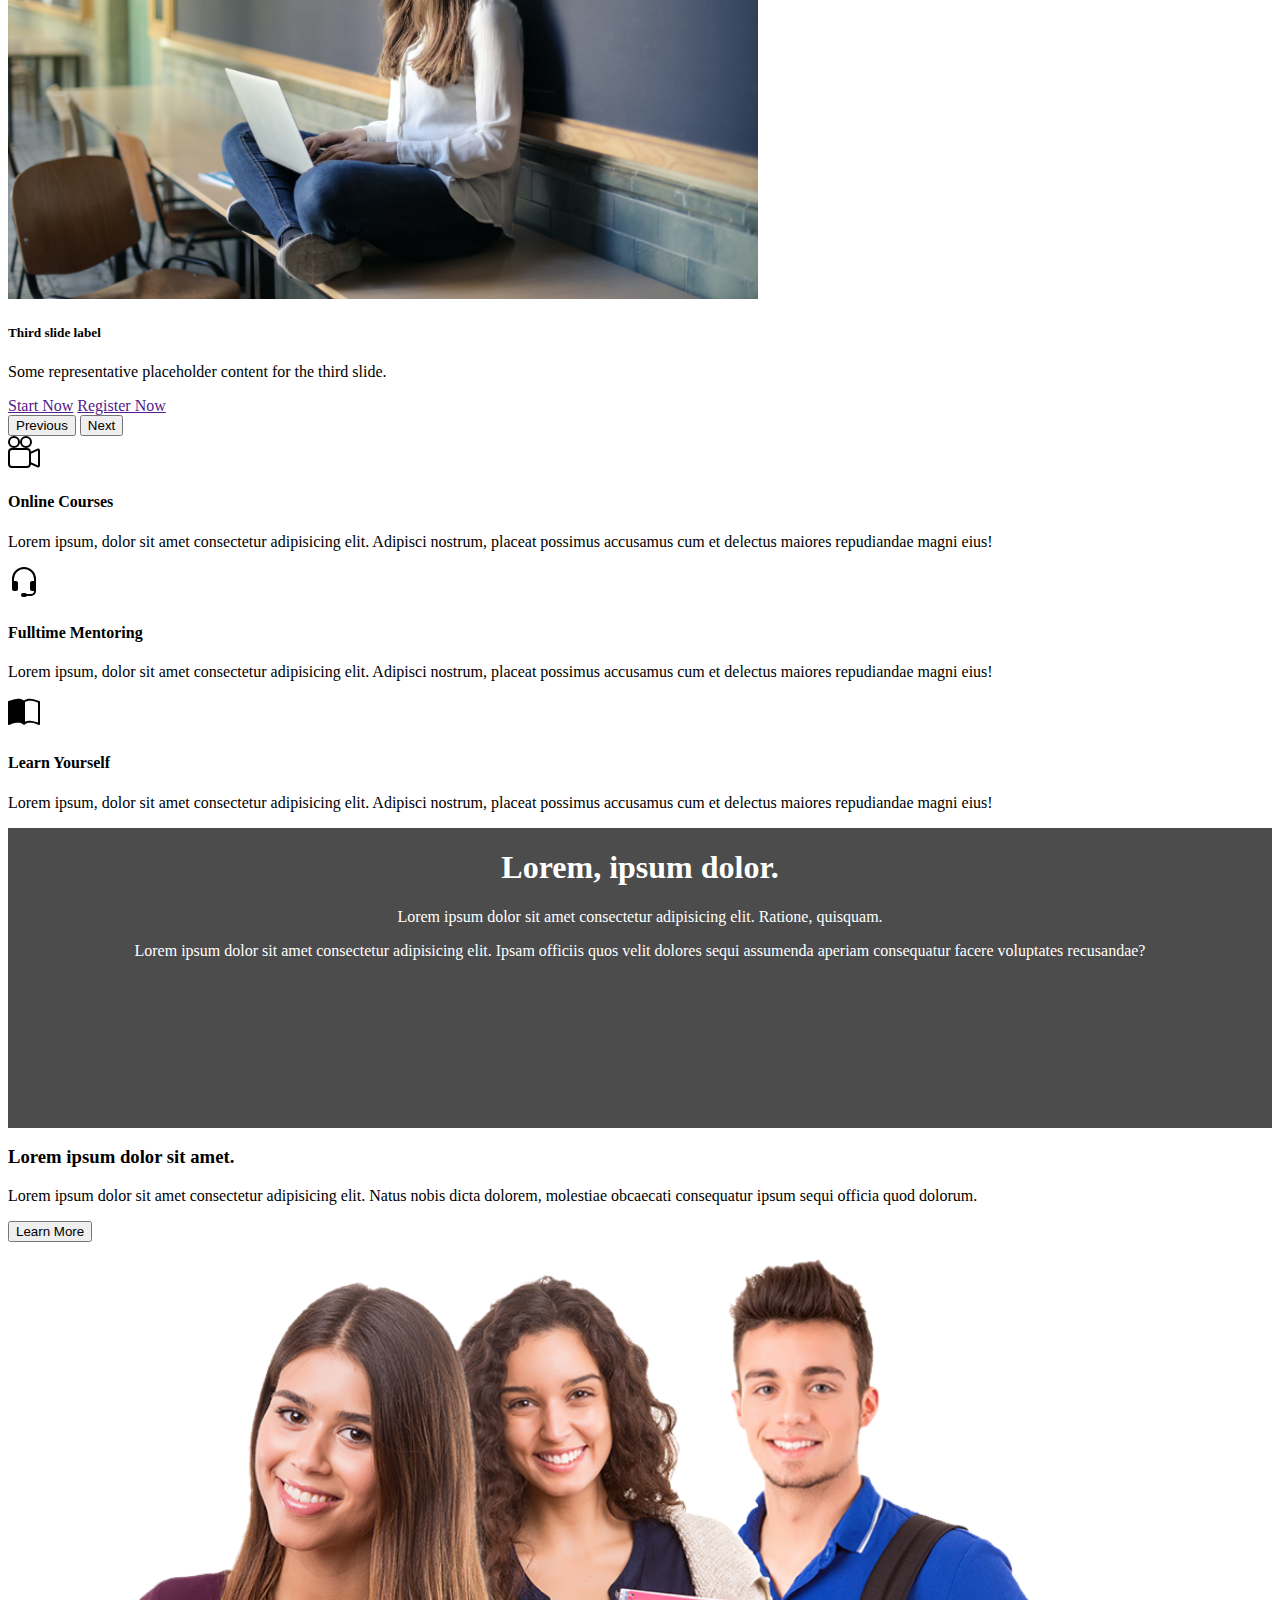
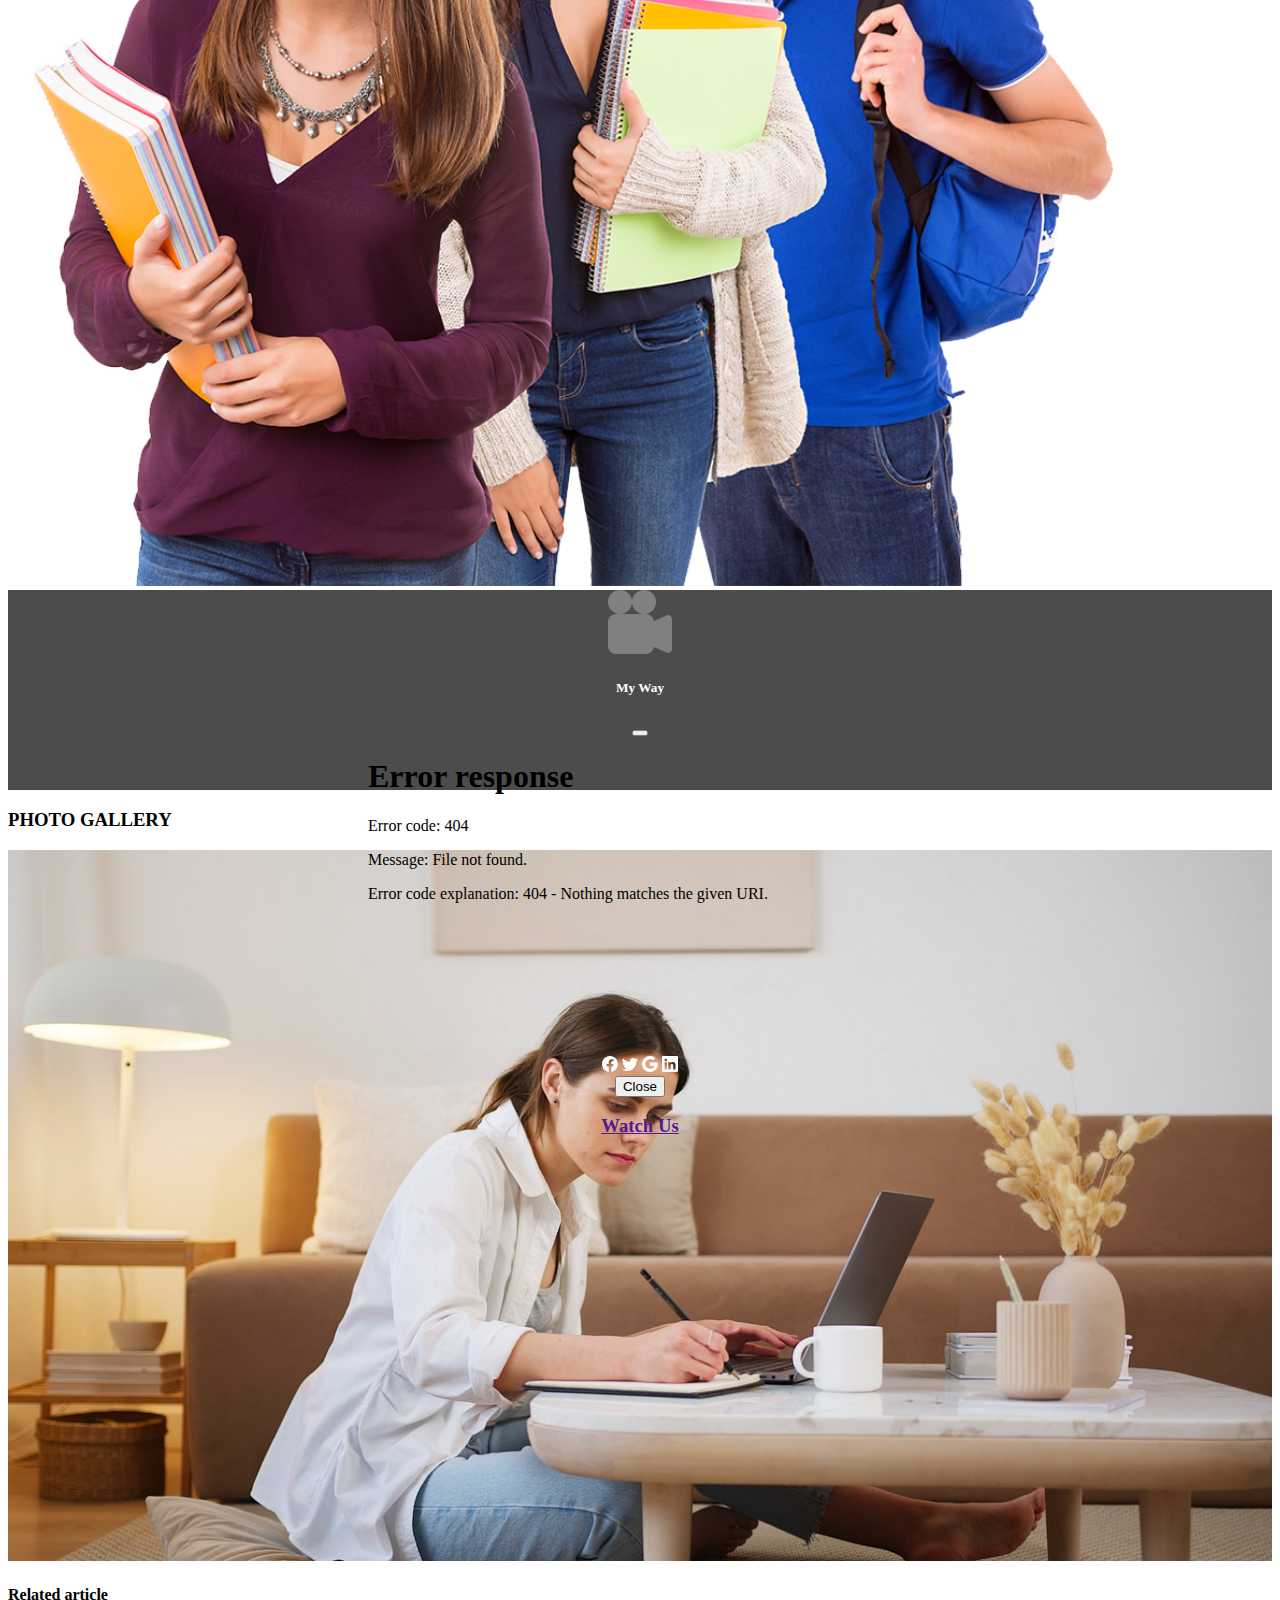
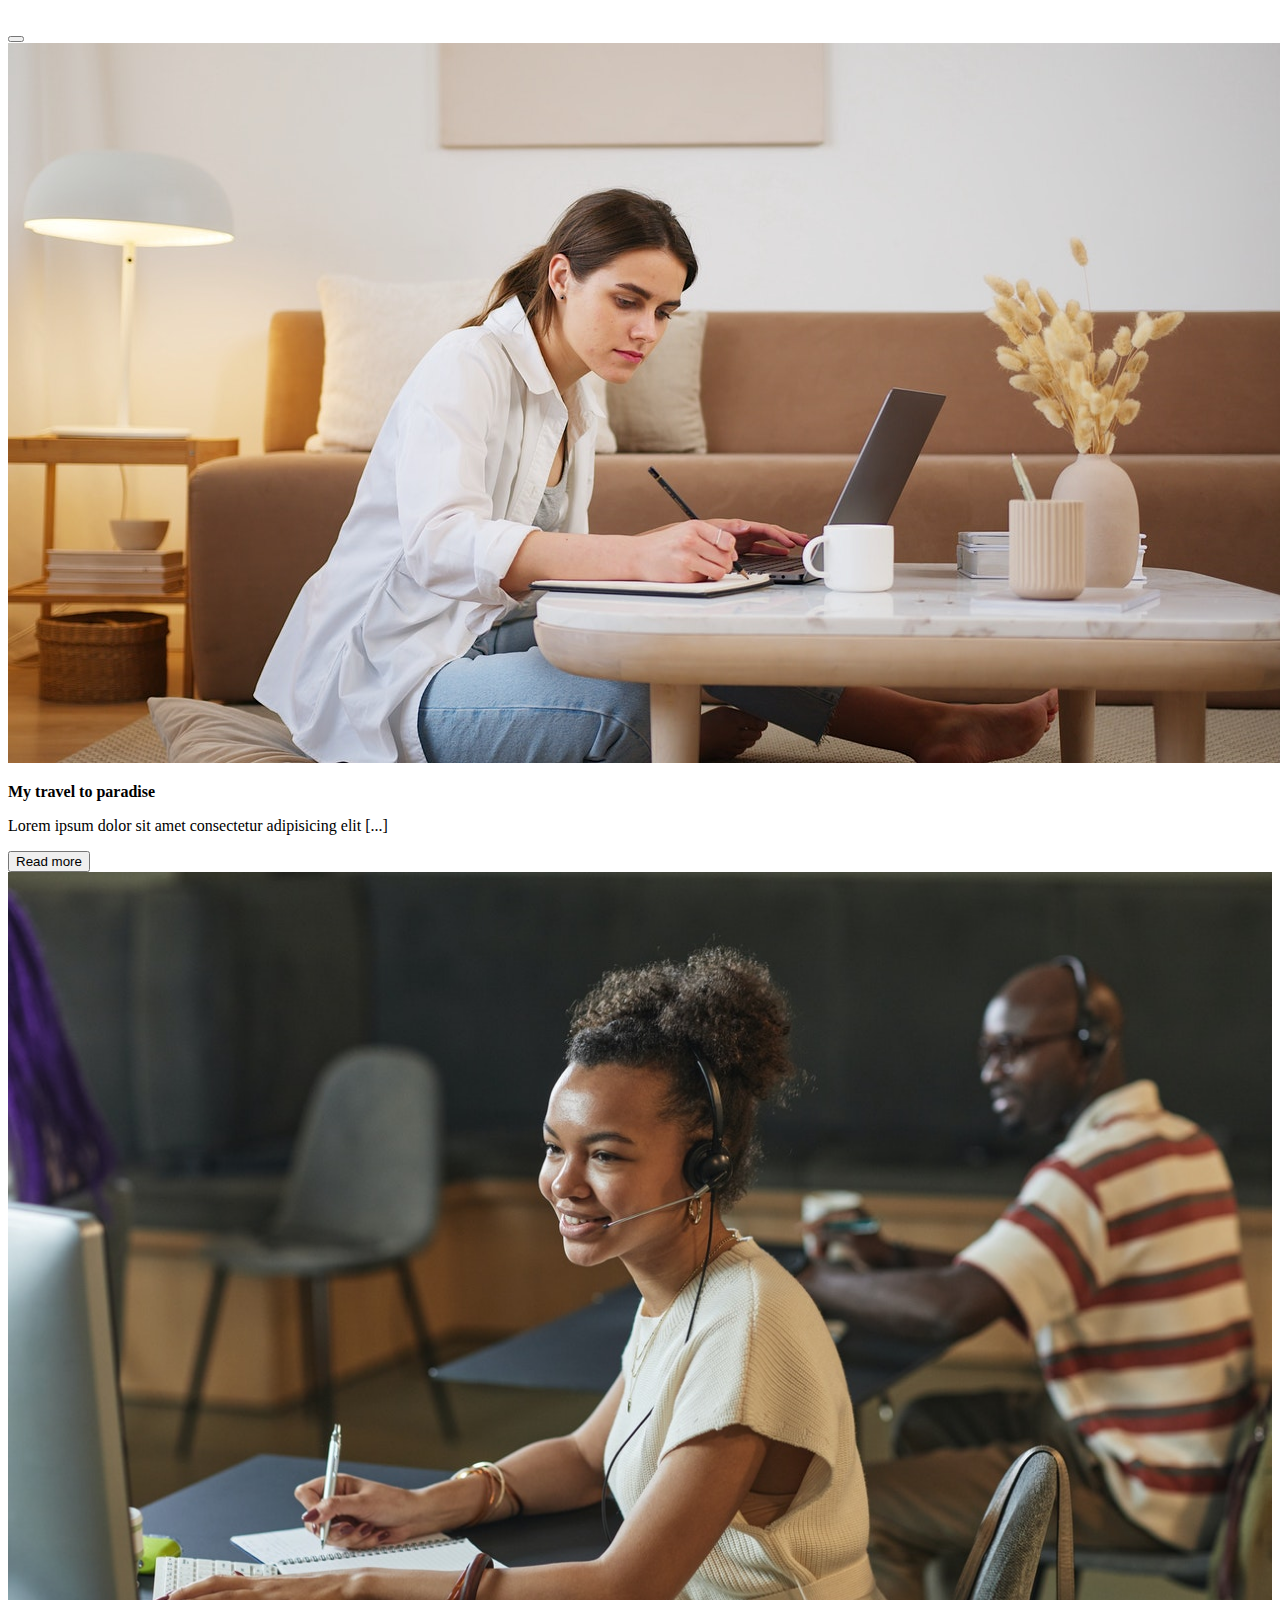
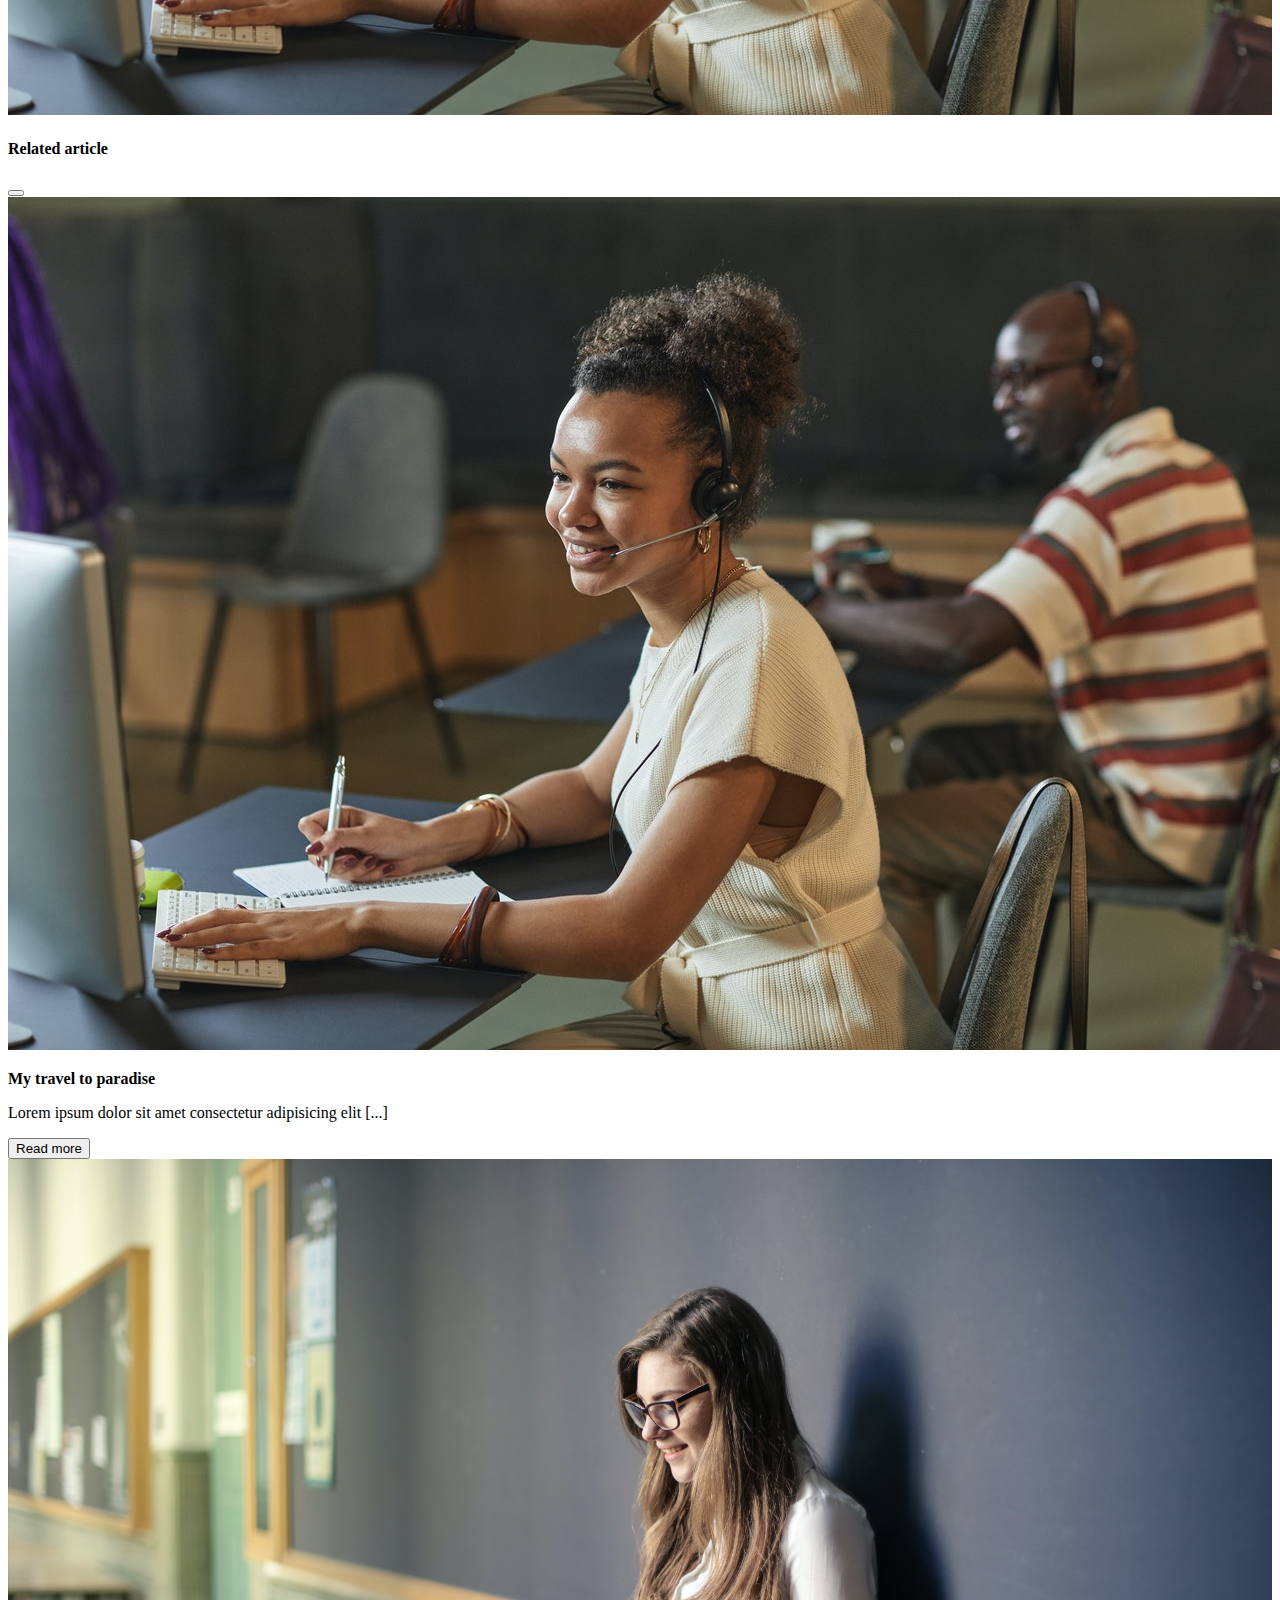
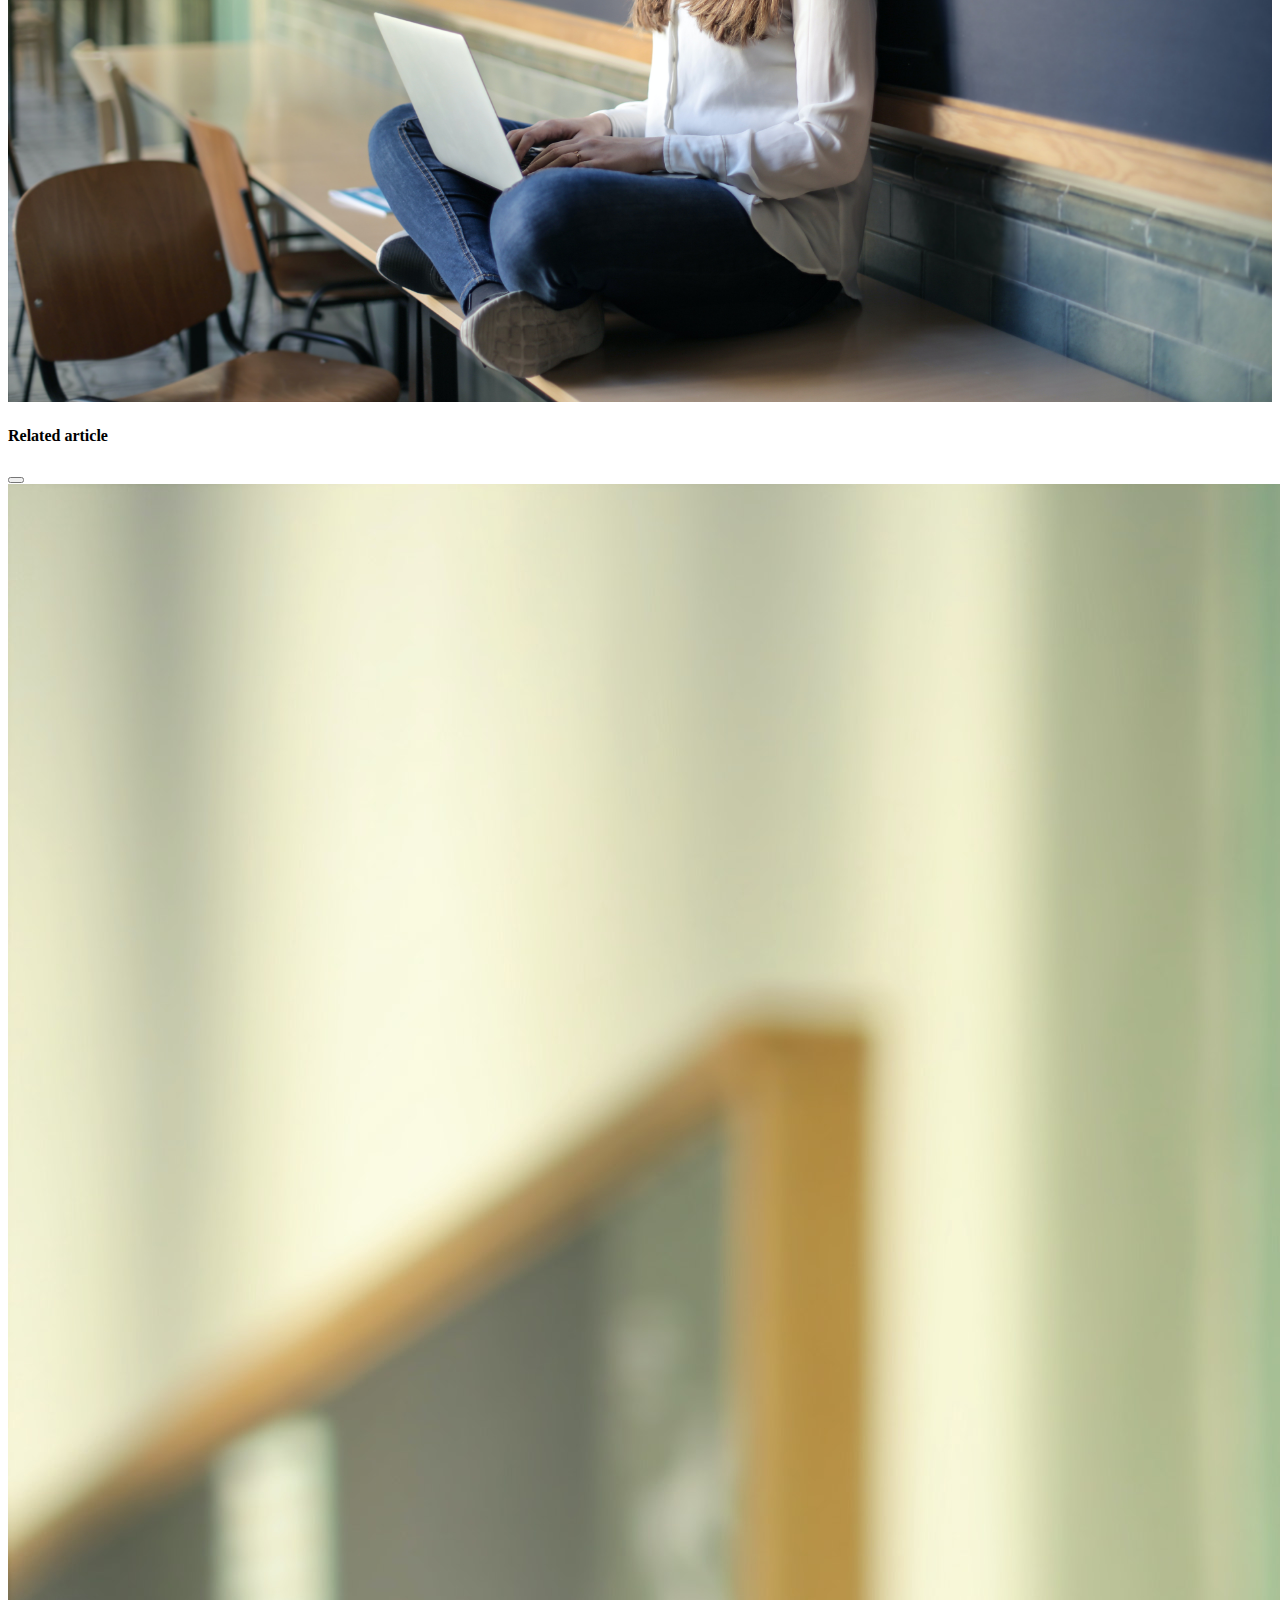
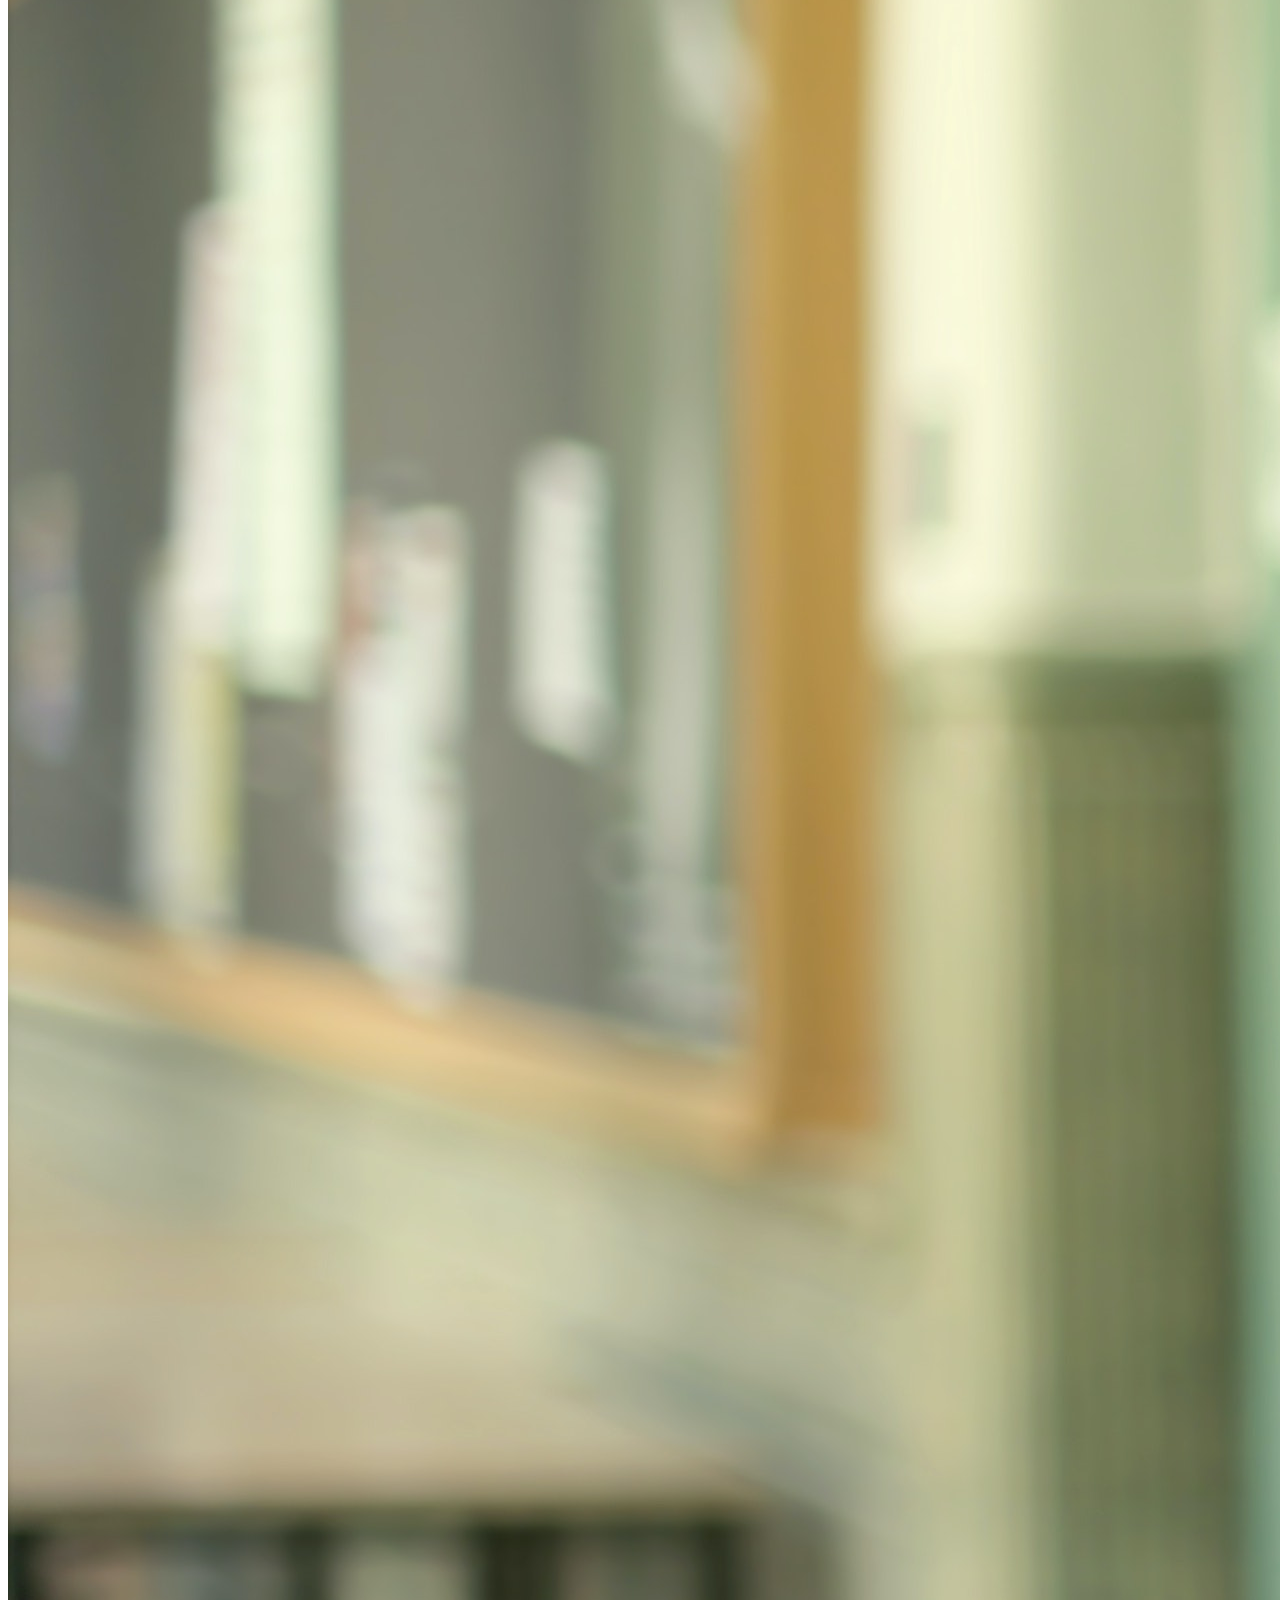
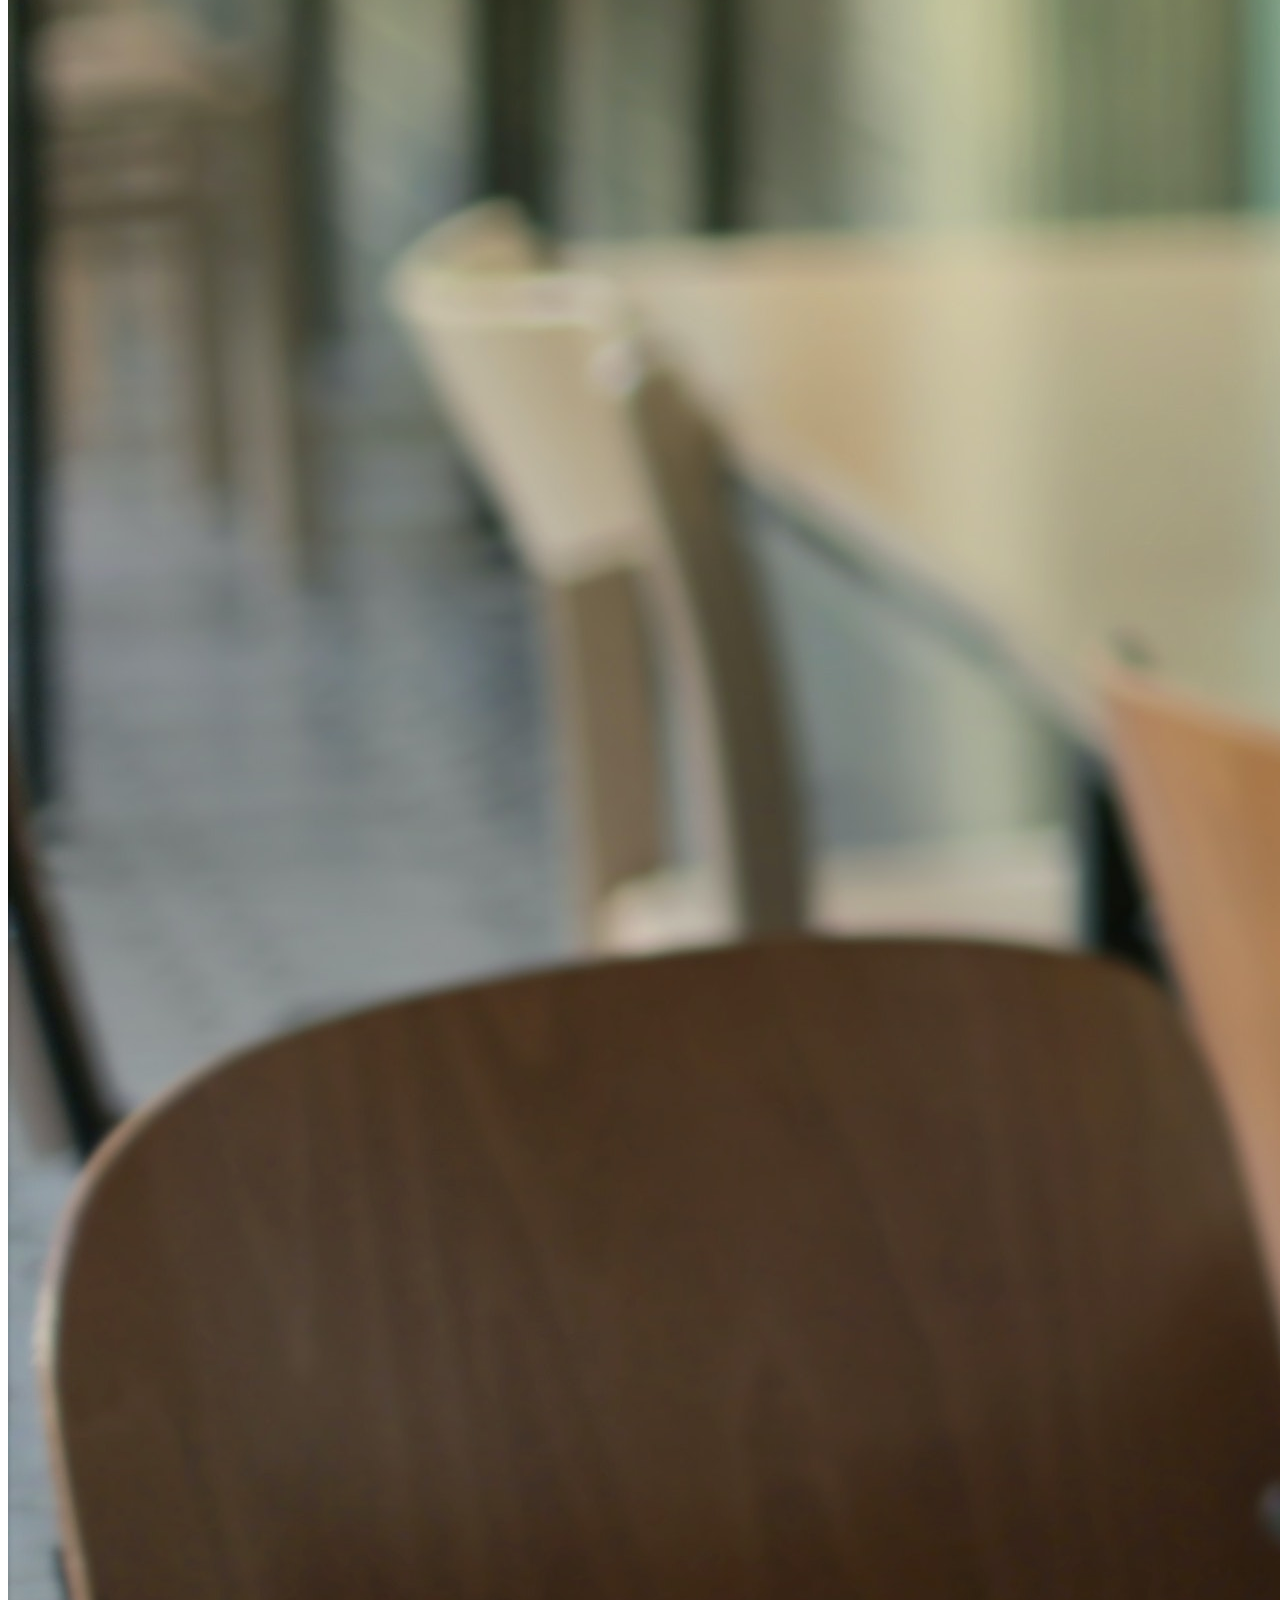
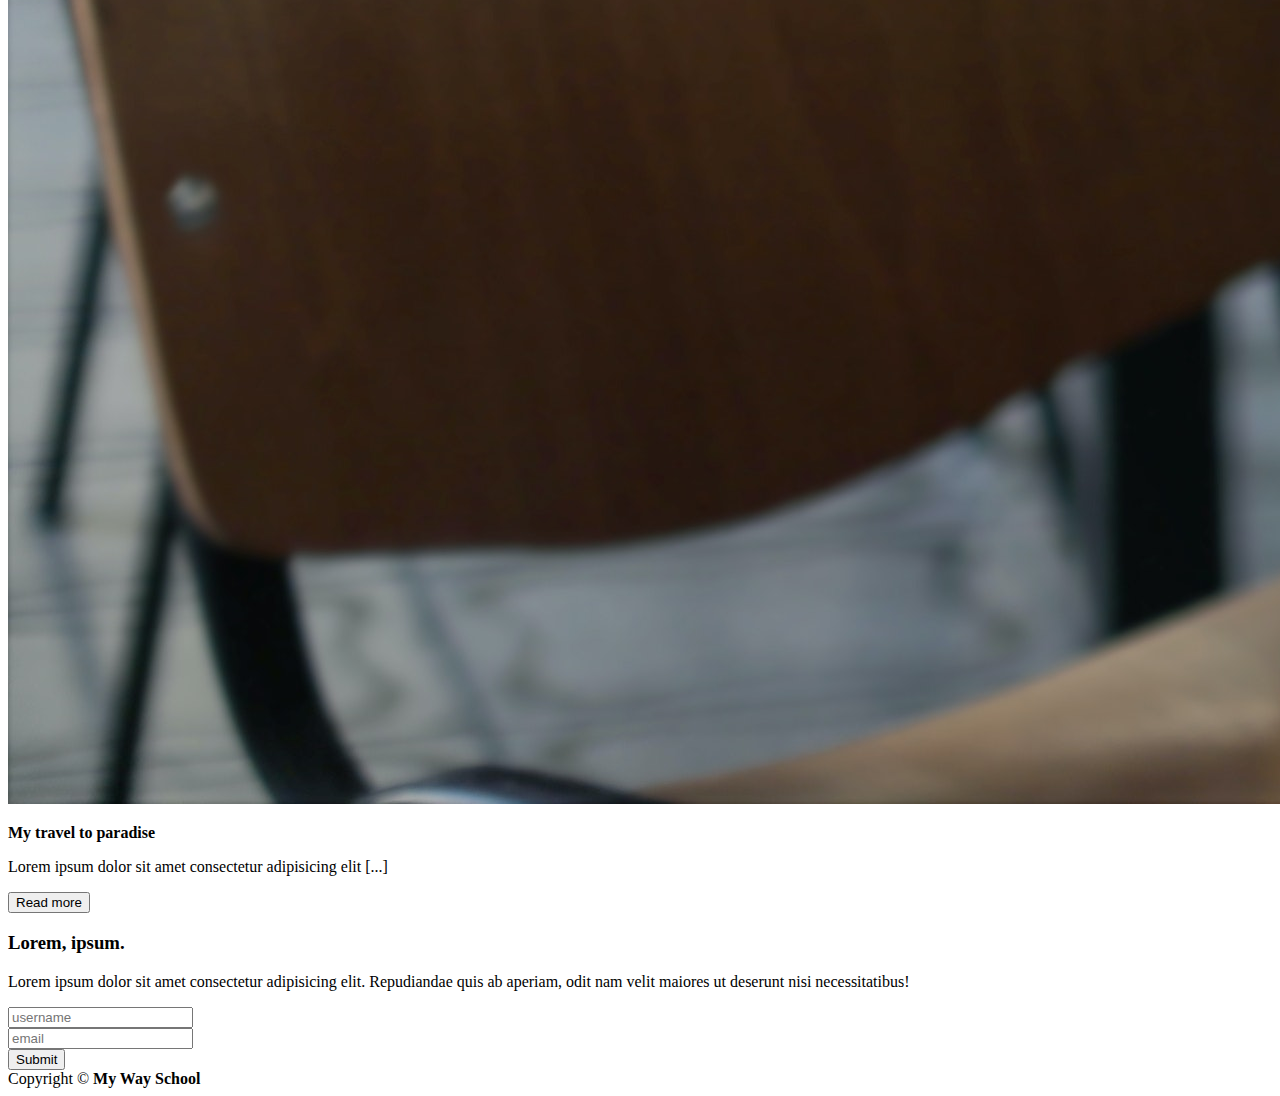
==== commit 17b282fe: "add subscribe and footer" ====
--- a/index.html
+++ b/index.html
@@ -413,7 +413,7 @@
           <!-- Button trigger modal-->
 
           <a data-bs-toggle="modal" data-bs-target="#modalRelatedContent">
-            <img src="img/slider1.jpg" alt="" width="100%" height="100%"/>
+            <img src="img/slider1.jpg" alt="" width="100%" height="100%" />
           </a>
 
           <!--Modal: modalRelatedContent-->
@@ -549,76 +549,108 @@
           </div>
         </div>
         <div class="col-md-4 my-2">
-            <!-- Button trigger modal-->
-  
-            <a data-bs-toggle="modal" data-bs-target="#modalRelatedContent3">
-              <img src="img/slider3.jpg" alt="" width="100%" />
-            </a>
-  
-            <!--Modal: modalRelatedContent-->
+          <!-- Button trigger modal-->
+
+          <a data-bs-toggle="modal" data-bs-target="#modalRelatedContent3">
+            <img src="img/slider3.jpg" alt="" width="100%" />
+          </a>
+
+          <!--Modal: modalRelatedContent-->
+          <div
+            class="modal fade right"
+            id="modalRelatedContent3"
+            tabindex="-1"
+            role="dialog"
+            aria-labelledby="myModalLabel"
+            aria-hidden="true"
+            data-backdrop="false"
+          >
             <div
-              class="modal fade right"
-              id="modalRelatedContent3"
-              tabindex="-1"
-              role="dialog"
-              aria-labelledby="myModalLabel"
-              aria-hidden="true"
-              data-backdrop="false"
+              class="
+                modal-dialog
+                modal-side
+                modal-bottom-right
+                modal-notify
+                modal-info
+              "
+              role="document"
             >
-              <div
-                class="
-                  modal-dialog
-                  modal-side
-                  modal-bottom-right
-                  modal-notify
-                  modal-info
-                "
-                role="document"
-              >
-                <!--Content-->
-                <div class="modal-content">
-                  <!--Header-->
-                  <div class="modal-header">
-                    <h4 class="heading">Related article</h4>
-  
-                    <button
-                      type="button"
-                      class="btn btn-close"
-                      data-bs-dismiss="modal"
-                      aria-label="Close"
-                    ></button>
-                  </div>
-  
-                  <!--Body-->
-                  <div class="modal-body">
-                    <div class="row">
-                      <div class="col-7">
-                        <img src="img/slider3.jpg" class="img-fluid" alt="" />
-                      </div>
-  
-                      <div class="col-5">
-                        <p><strong>My travel to paradise</strong></p>
-                        <p>
-                          Lorem ipsum dolor sit amet consectetur adipisicing elit
-                          [...]
-                        </p>
-                        <button
-                          type="button"
-                          data-bs-dismiss="modal"
-                          class="btn btn-info btn-md"
-                        >
-                          Read more
-                        </button>
-                      </div>
+              <!--Content-->
+              <div class="modal-content">
+                <!--Header-->
+                <div class="modal-header">
+                  <h4 class="heading">Related article</h4>
+
+                  <button
+                    type="button"
+                    class="btn btn-close"
+                    data-bs-dismiss="modal"
+                    aria-label="Close"
+                  ></button>
+                </div>
+
+                <!--Body-->
+                <div class="modal-body">
+                  <div class="row">
+                    <div class="col-7">
+                      <img src="img/slider3.jpg" class="img-fluid" alt="" />
+                    </div>
+
+                    <div class="col-5">
+                      <p><strong>My travel to paradise</strong></p>
+                      <p>
+                        Lorem ipsum dolor sit amet consectetur adipisicing elit
+                        [...]
+                      </p>
+                      <button
+                        type="button"
+                        data-bs-dismiss="modal"
+                        class="btn btn-info btn-md"
+                      >
+                        Read more
+                      </button>
                     </div>
                   </div>
                 </div>
-                <!--/.Content-->
               </div>
-            </div>
-            <!--Modal: modalRelatedContent-->
-        </div>
-      </div>
+              <!--/.Content-->
+            </div>
+          </div>
+          <!--Modal: modalRelatedContent-->
+        </div>
+      </div>
+    </div>
+    <!-- Subscribe -->
+    <div class="container-fluid bg-dark text-center text-white p-3">
+      <div class="row">
+        <div class="col">
+          <h3>Lorem, ipsum.</h3>
+          <p>
+            Lorem ipsum dolor sit amet consectetur adipisicing elit. Repudiandae
+            quis ab aperiam, odit nam velit maiores ut deserunt nisi
+            necessitatibus!
+          </p>
+          <form action="" class="row row-cols-md-auto justify-content-center">
+            <div class="col-12 mt-2">
+              <input type="text" class="form-control" placeholder="username" />
+            </div>
+            <div class="col-12 mt-2">
+              <input type="email" class="form-control" placeholder="email" />
+            </div>
+            <div class="col-12 mt-2">
+              <button class="btn btn-warning">Submit</button>
+            </div>
+          </form>
+        </div>
+      </div>
+    </div>
+    <!-- Footer -->
+    <div class="container text-center">
+        <div class="row">
+            <div class="col">
+               Copyright &copy; <strong>My Way School</strong>
+            </div>
+        </div>
     </div>
 
     <script
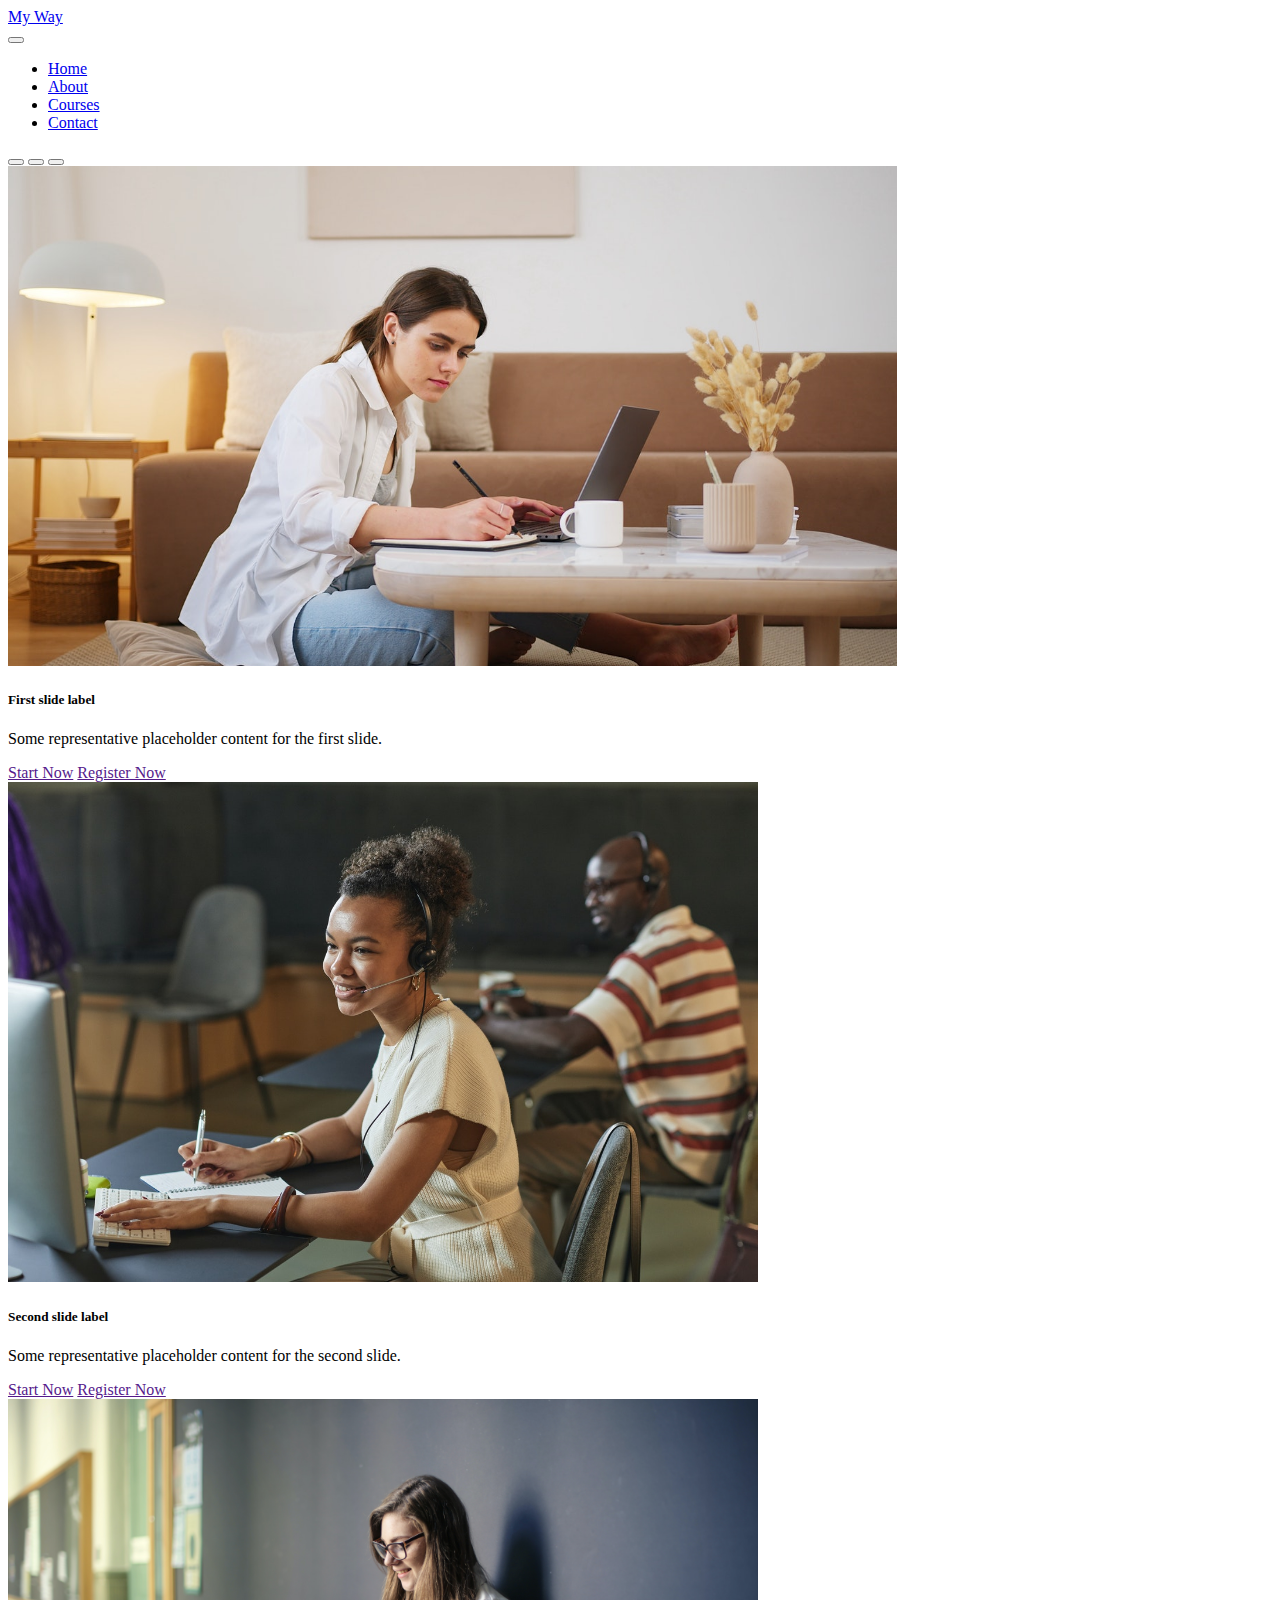
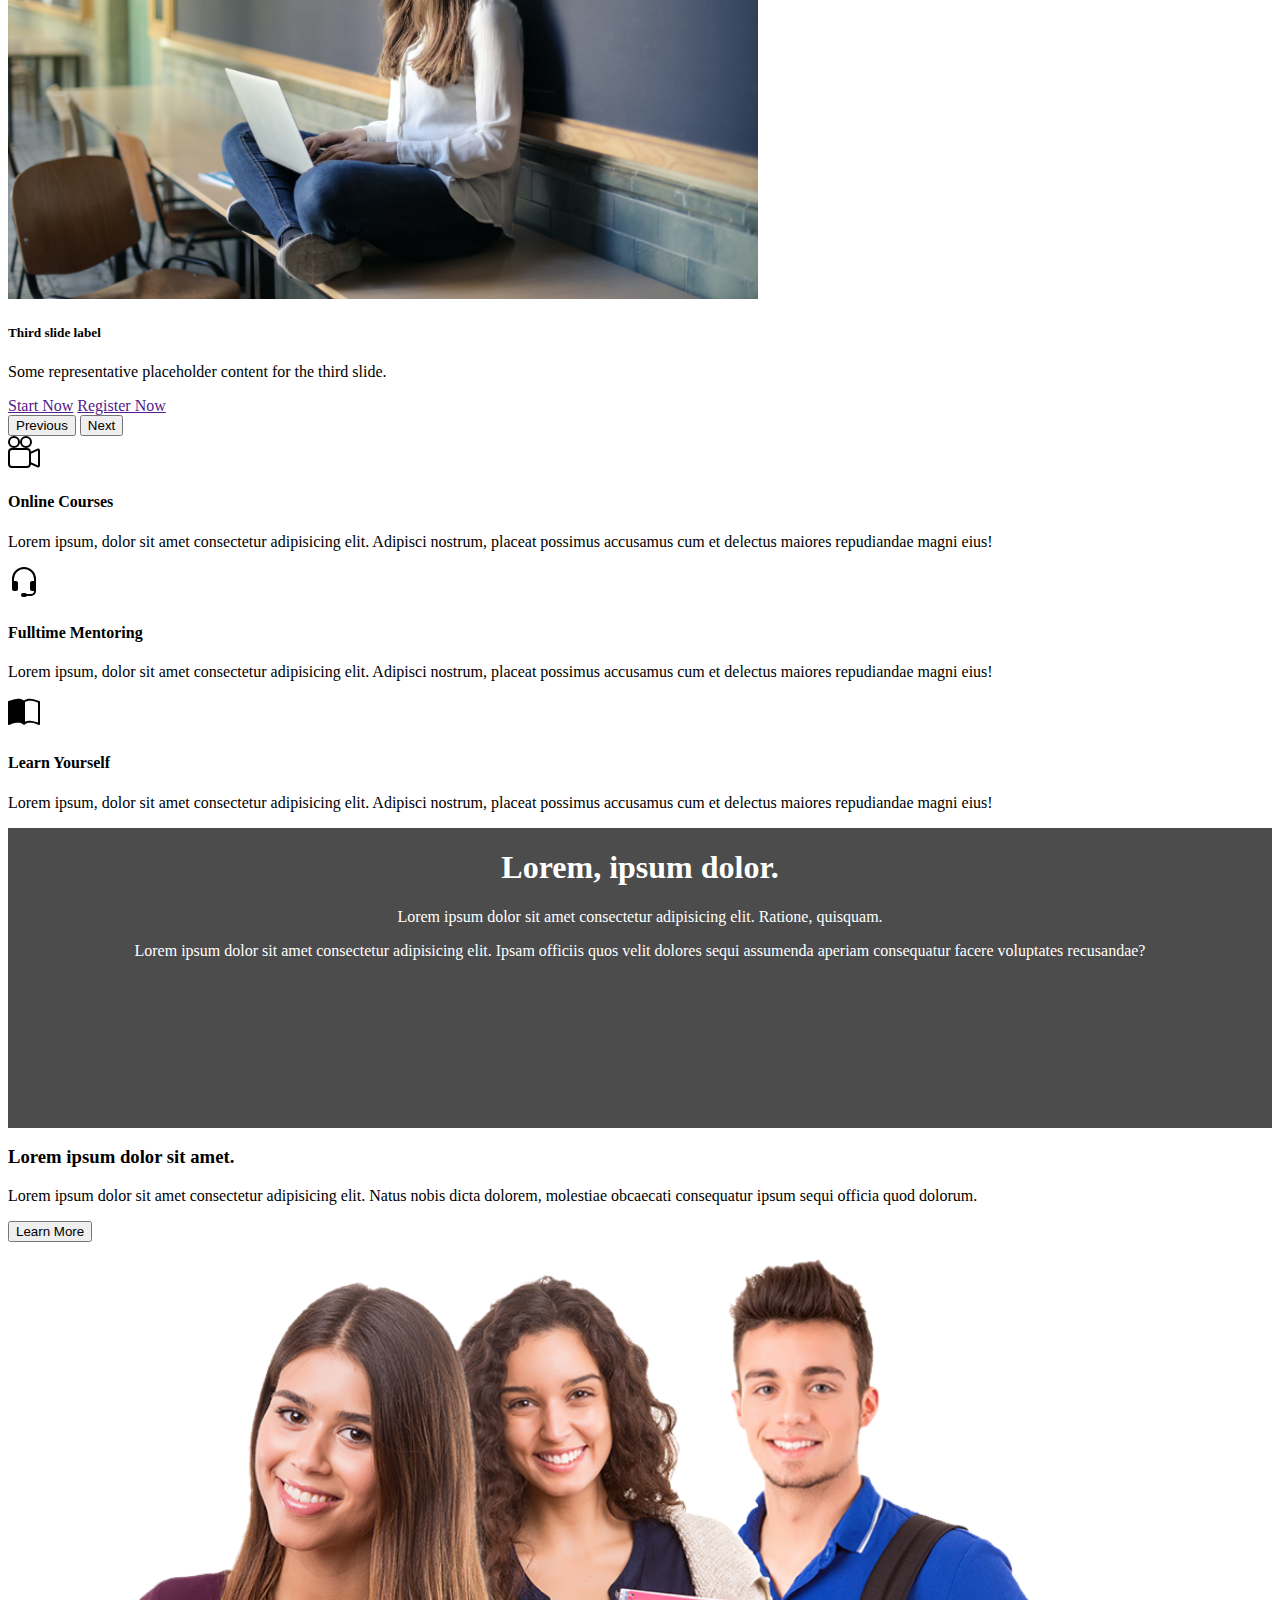
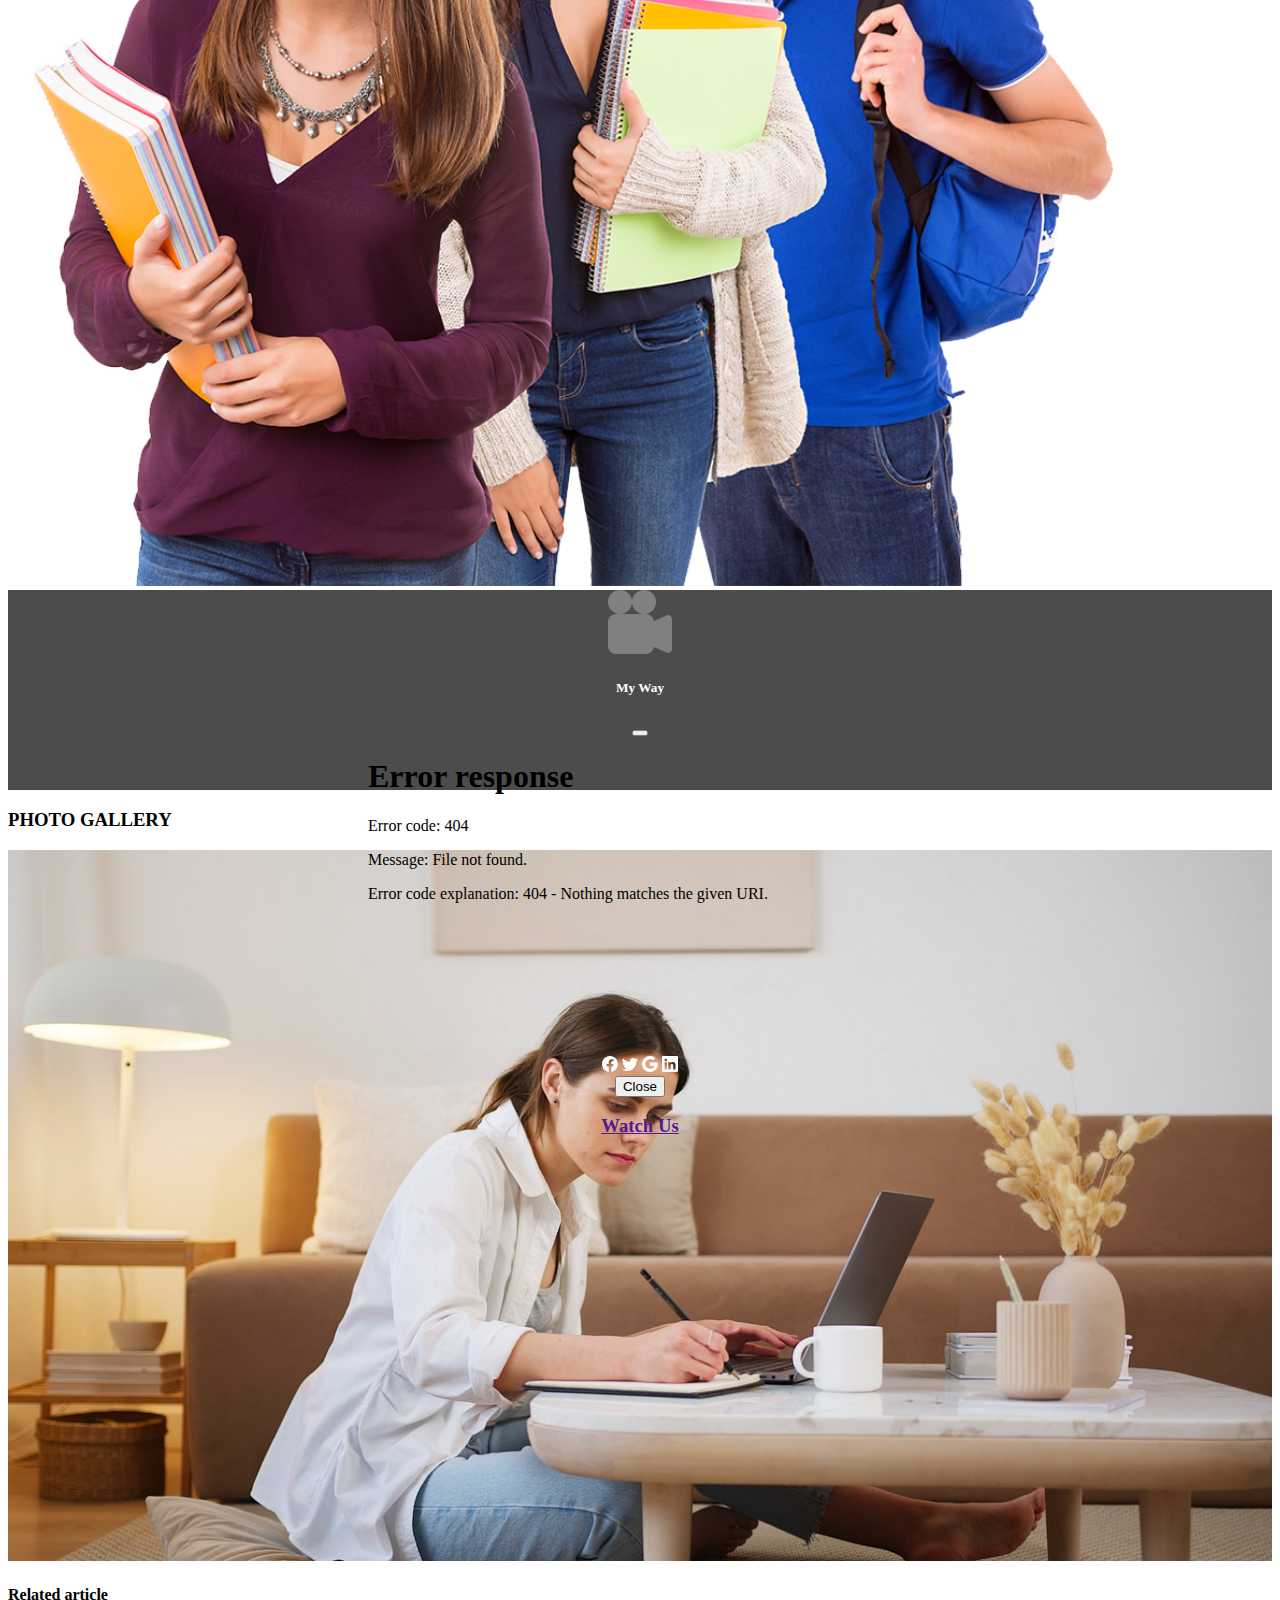
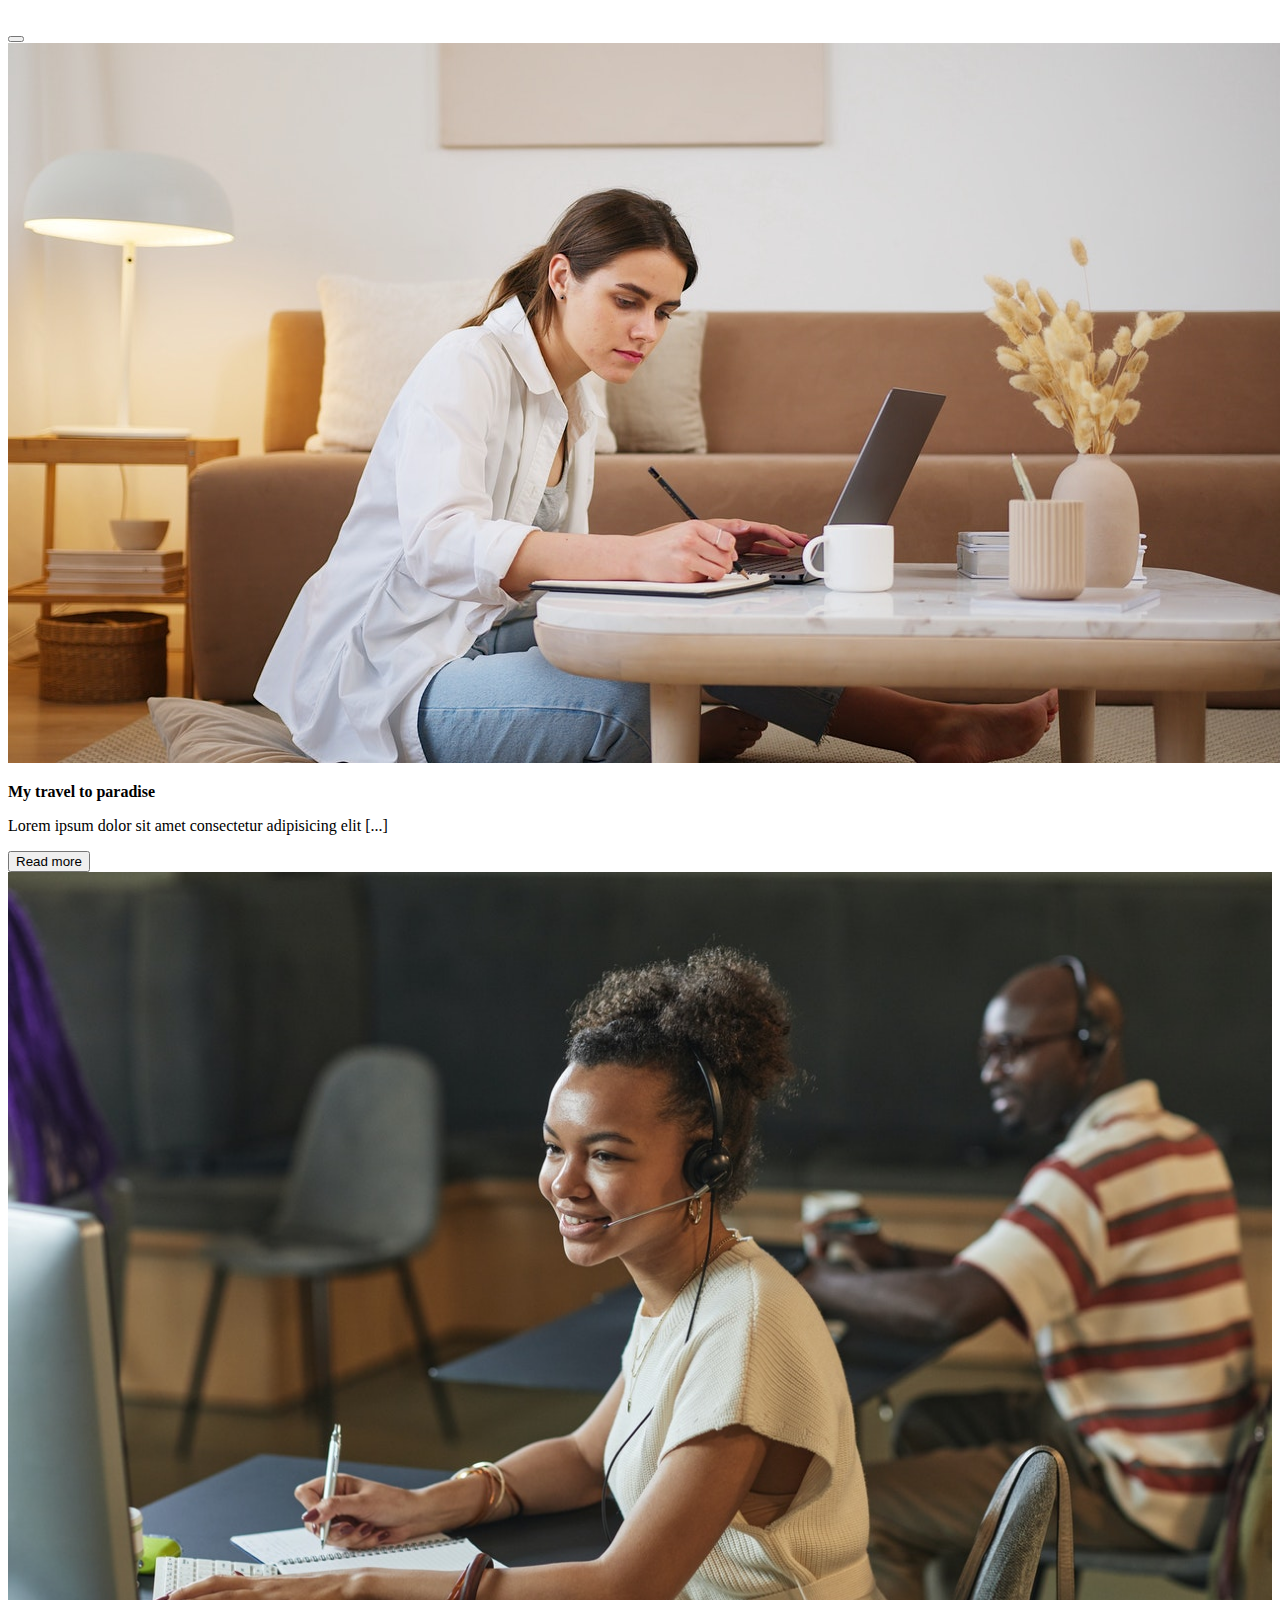
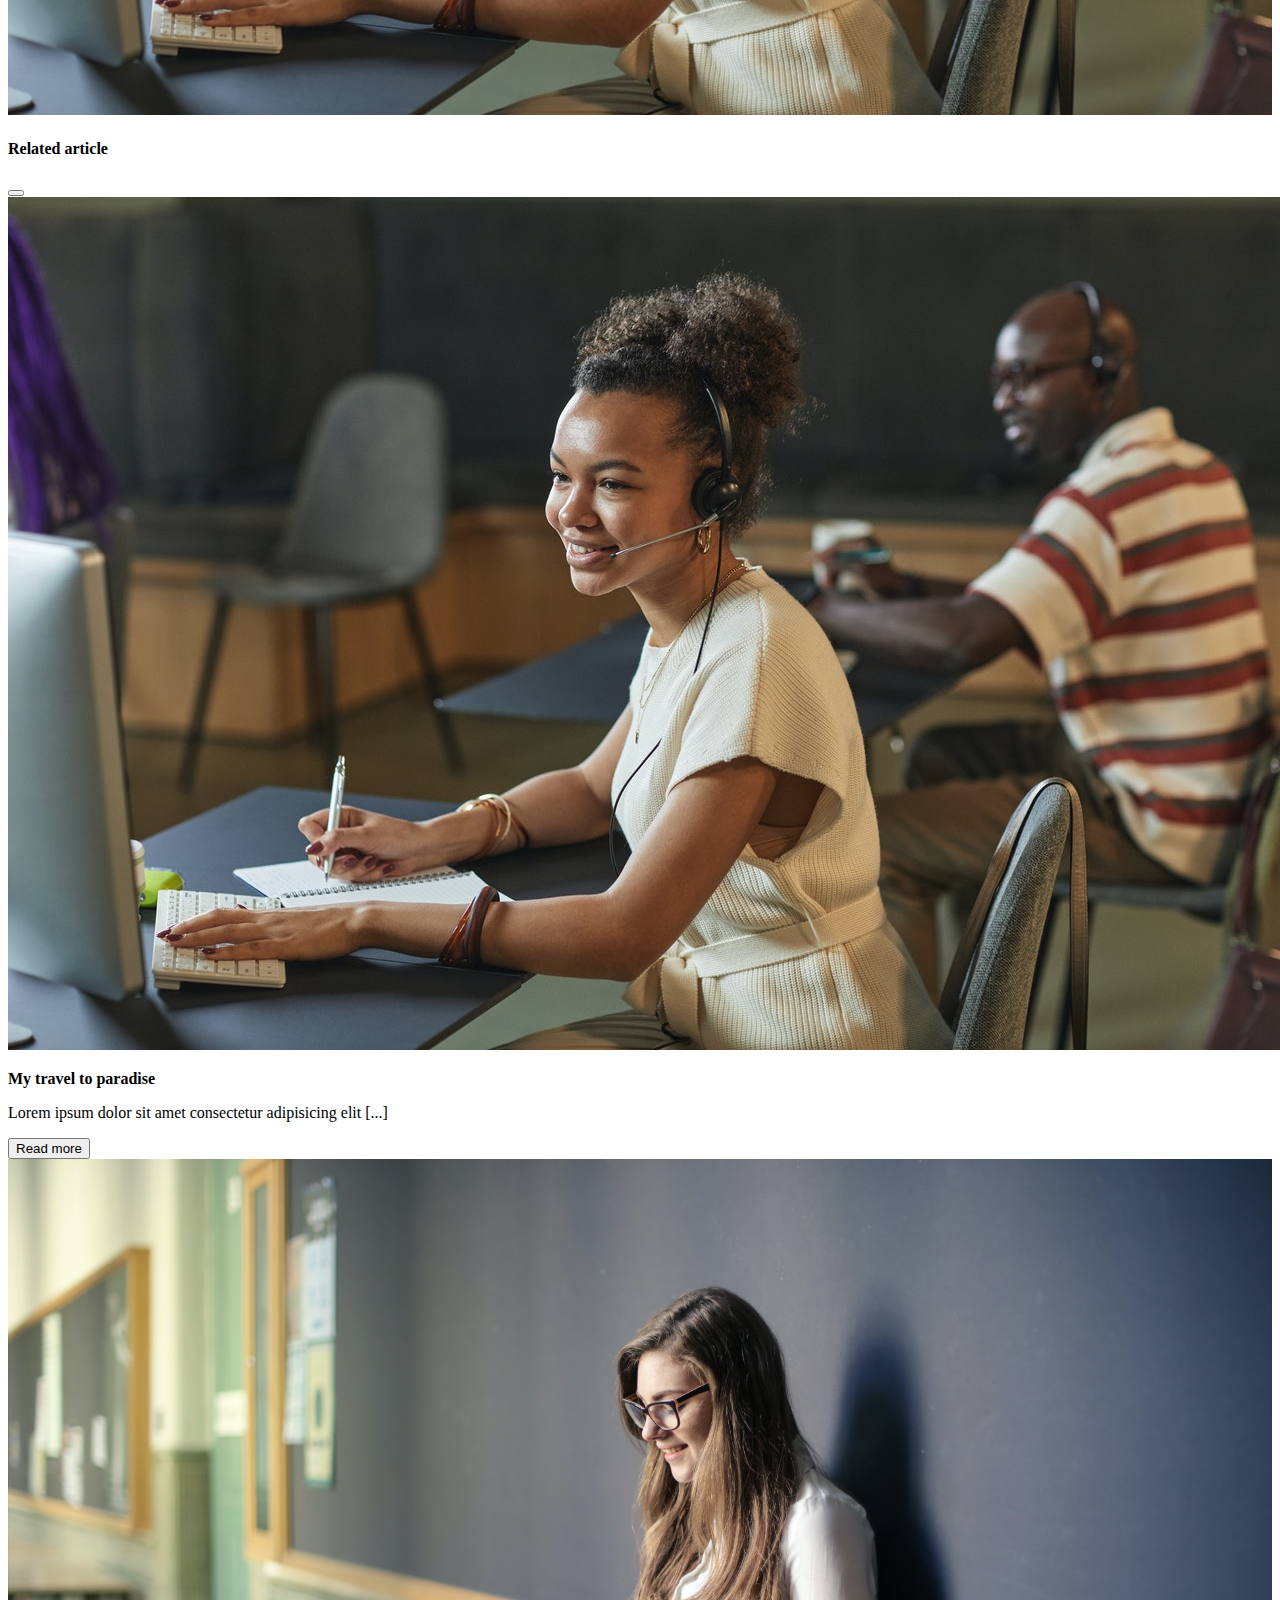
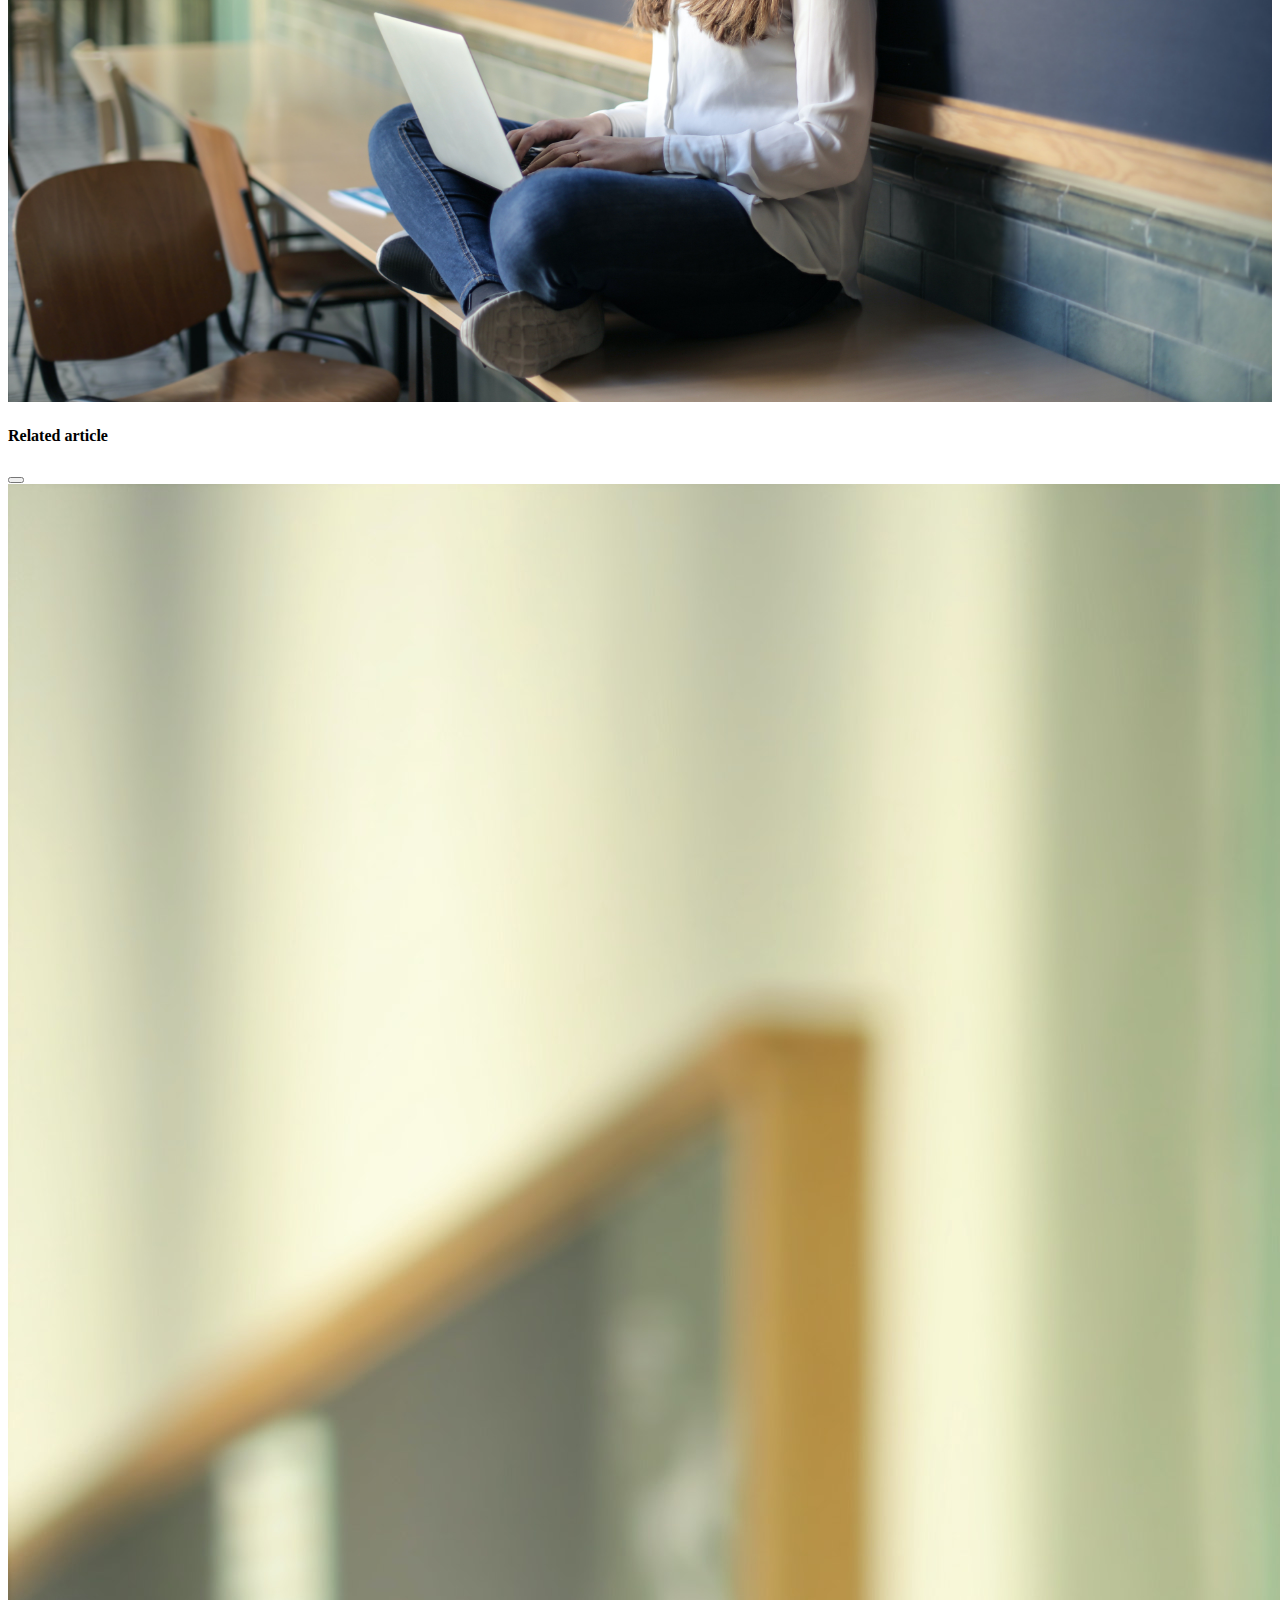
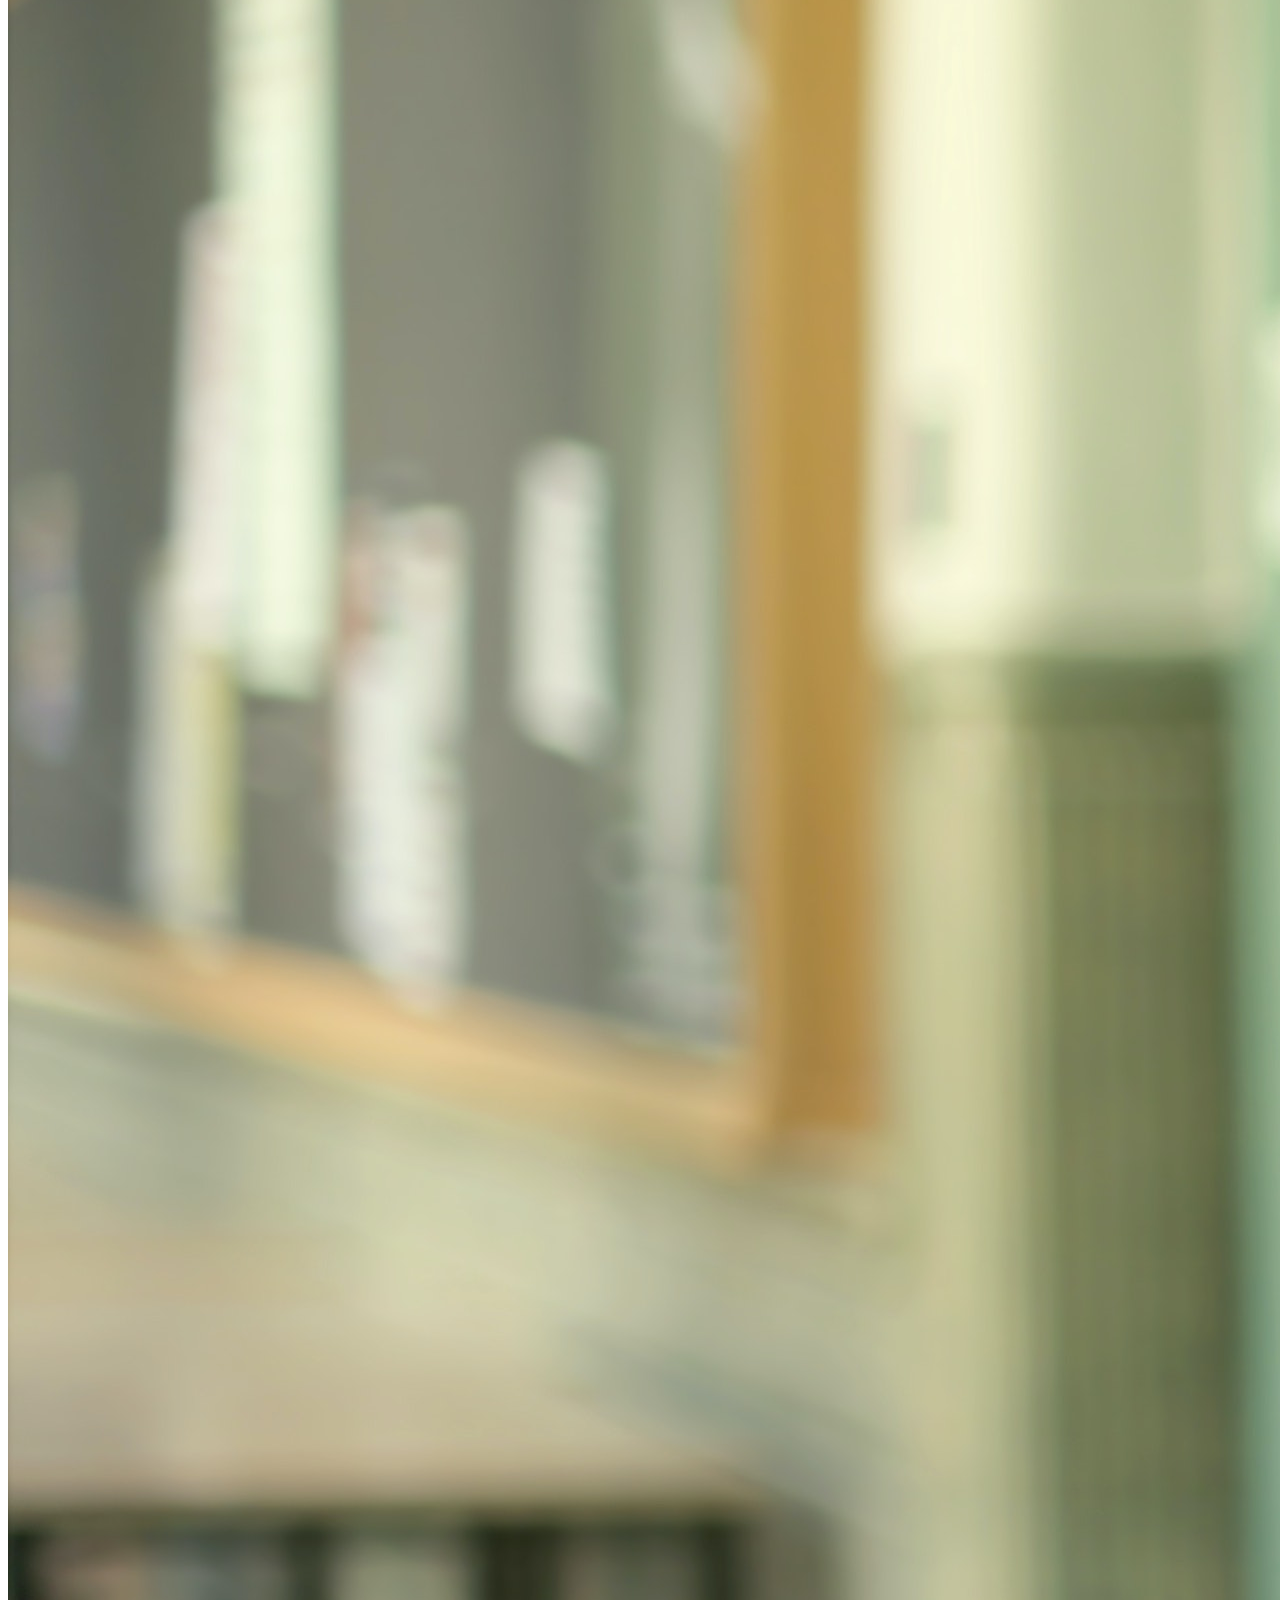
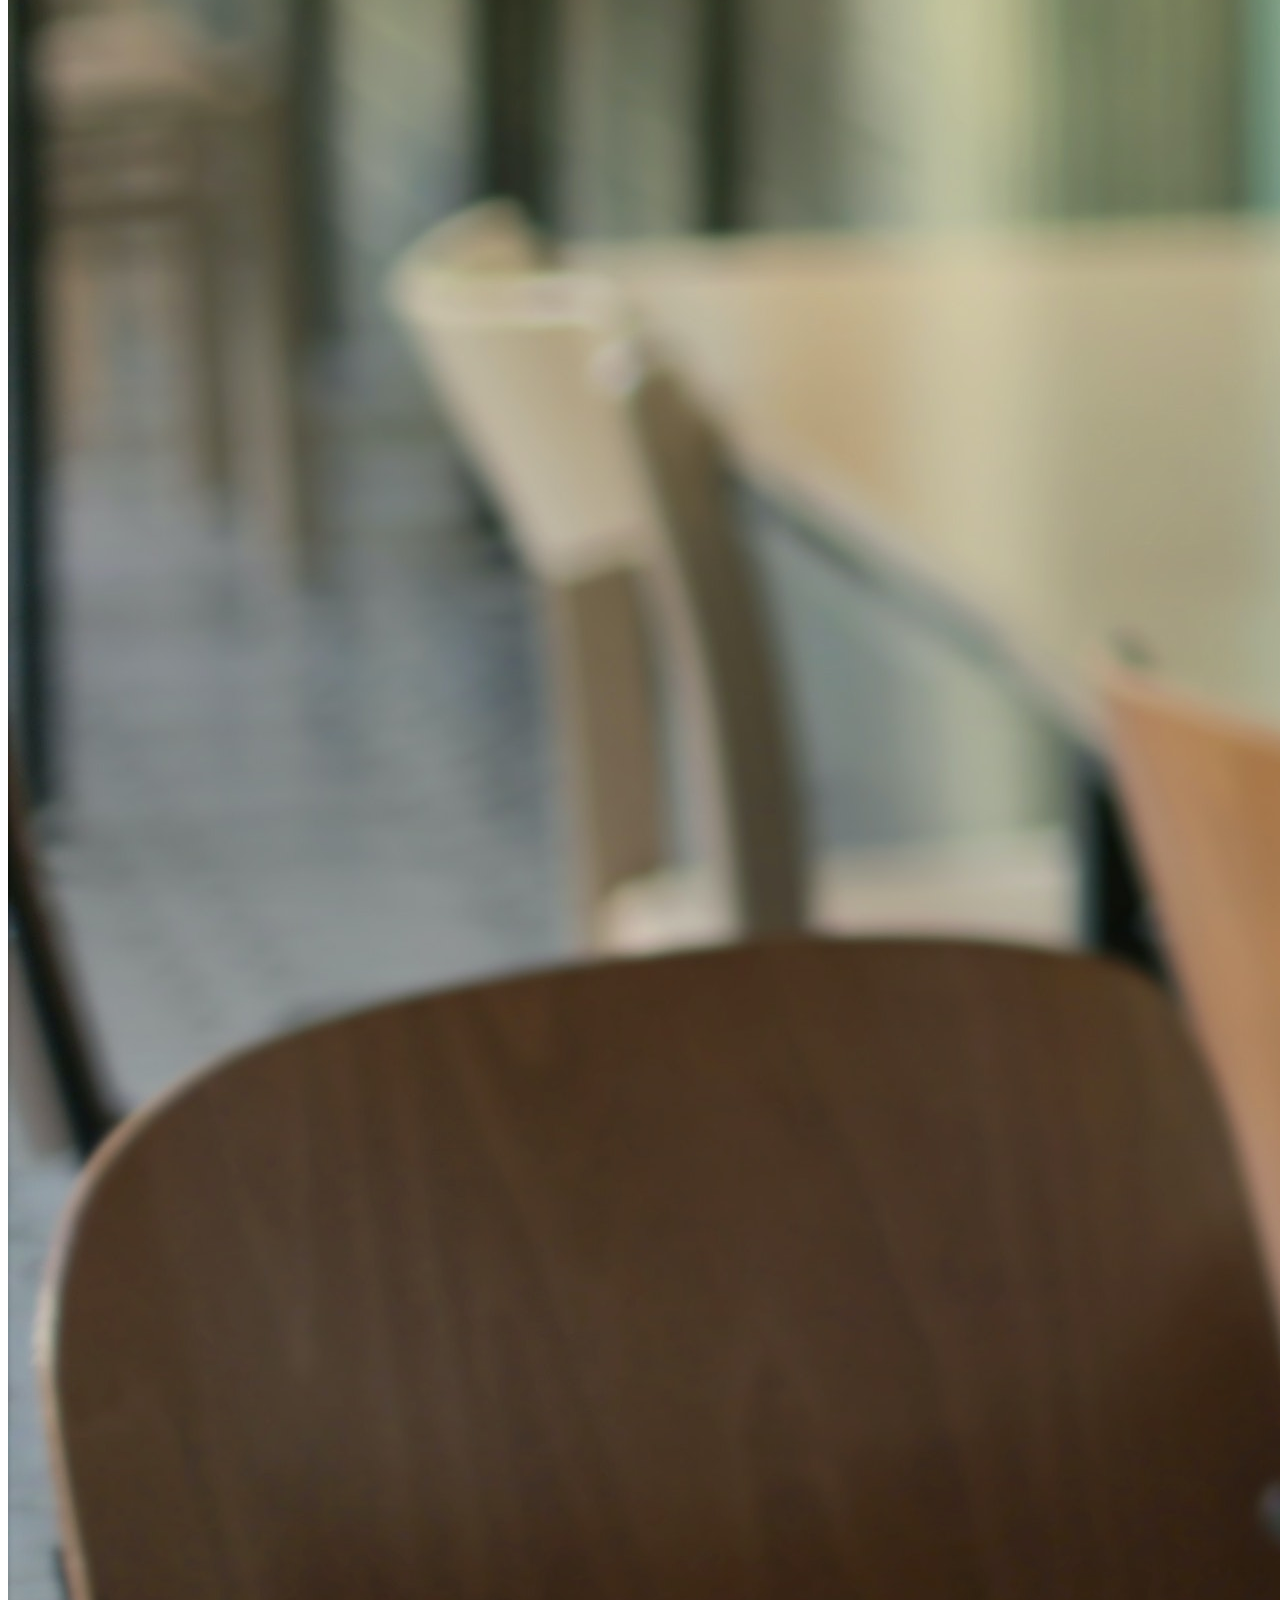
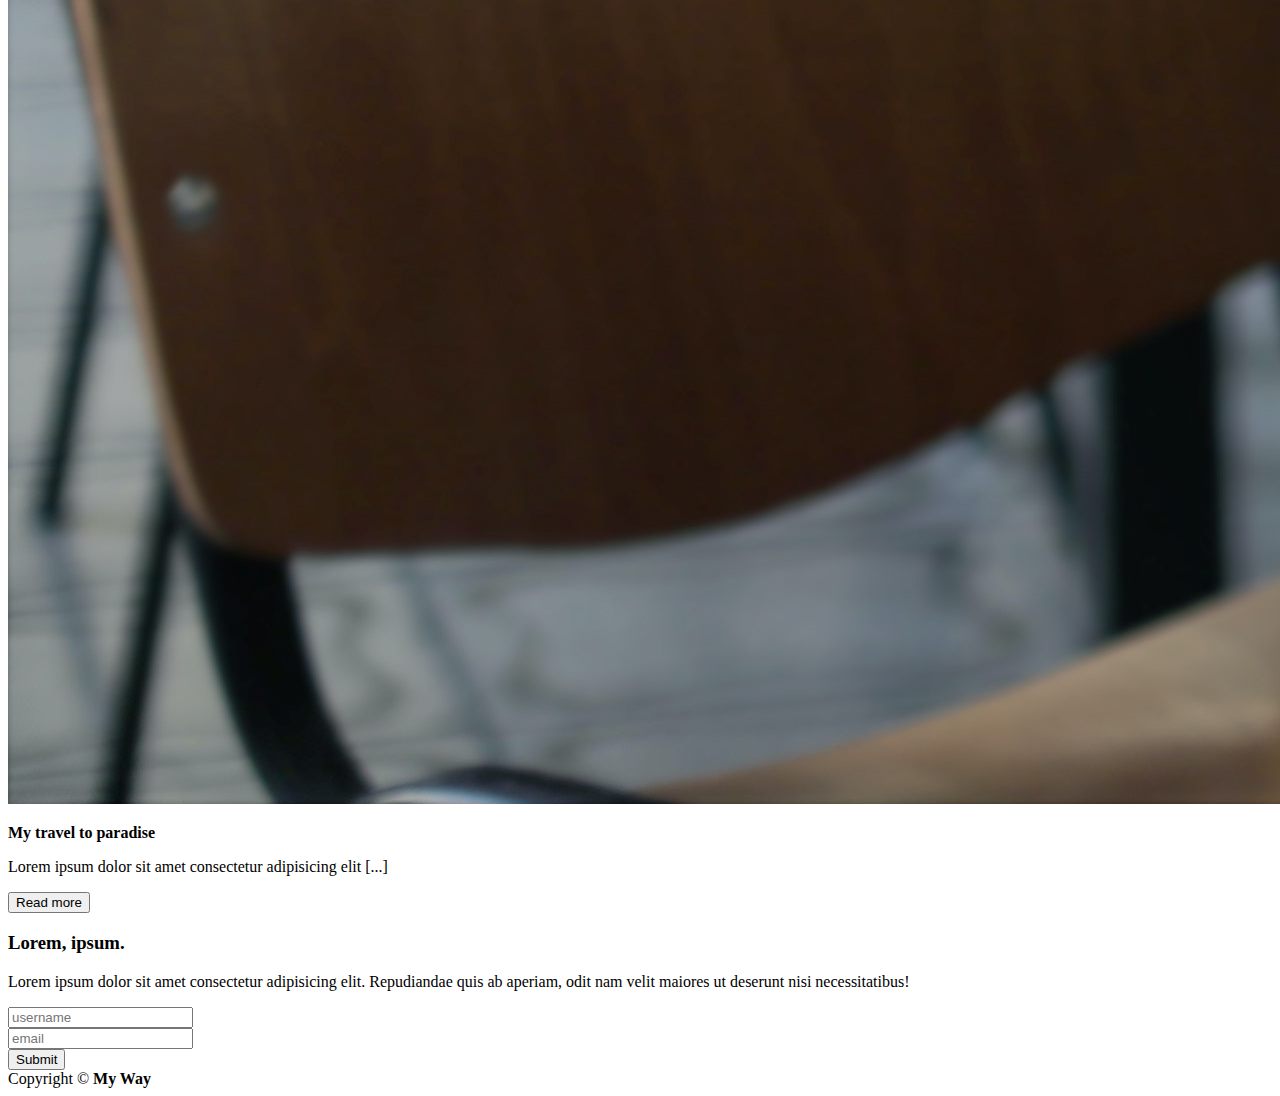
==== commit db20a910: "add navbar and footer to about page" ====
--- a/index.html
+++ b/index.html
@@ -648,7 +648,7 @@
     <div class="container text-center">
         <div class="row">
             <div class="col">
-               Copyright &copy; <strong>My Way School</strong>
+               Copyright &copy; <strong>My Way</strong>
             </div>
         </div>
     </div>
--- a/style.css
+++ b/style.css
@@ -50,17 +50,3 @@
     background-position:0 -150px;
     color:white
 }
-.checked{
-    color:gold
-}
-
-#courses-content{
-    position:relative;
-    min-height:300px;
-    min-width: 100%;
-    background-image: url("./img/bg-contact.jpg");
-    background-attachment: fixed;
-    background-repeat: no-repeat;
-    background-position:0 -150px;
-    color:white
-}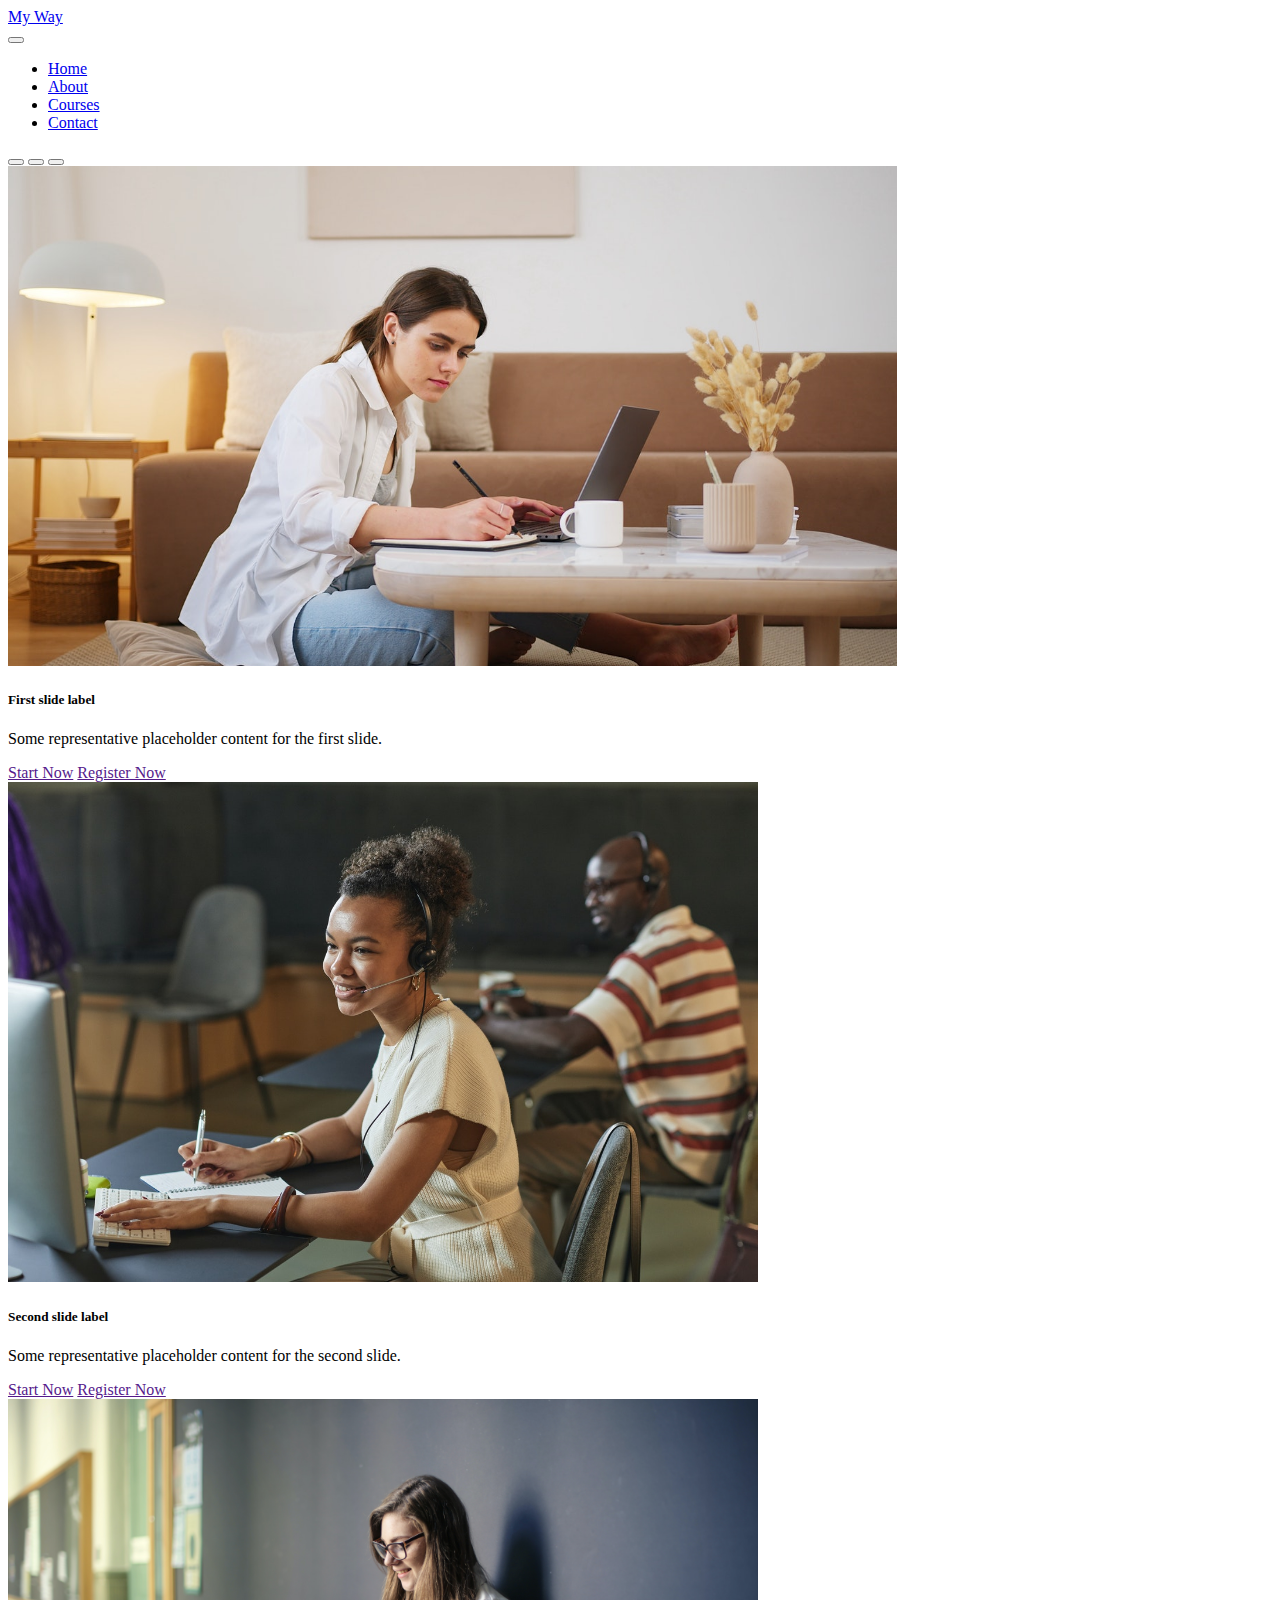
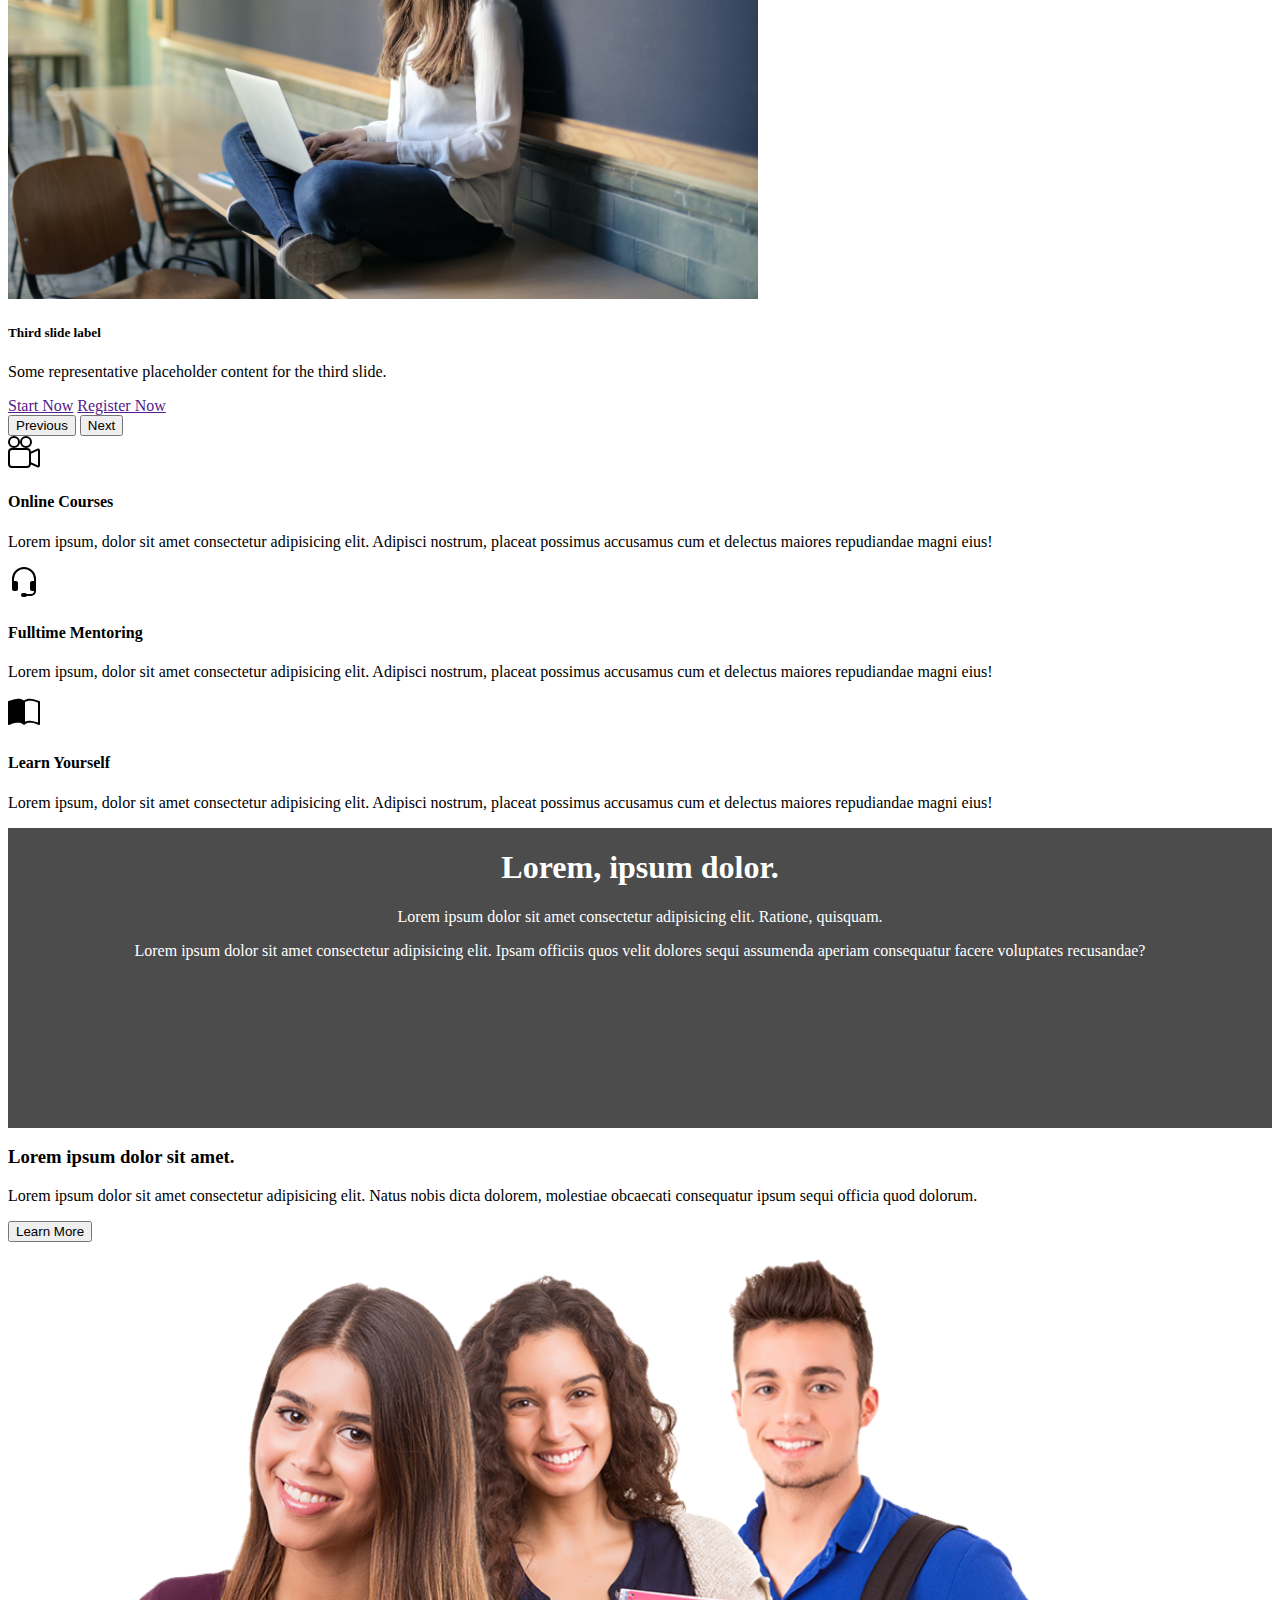
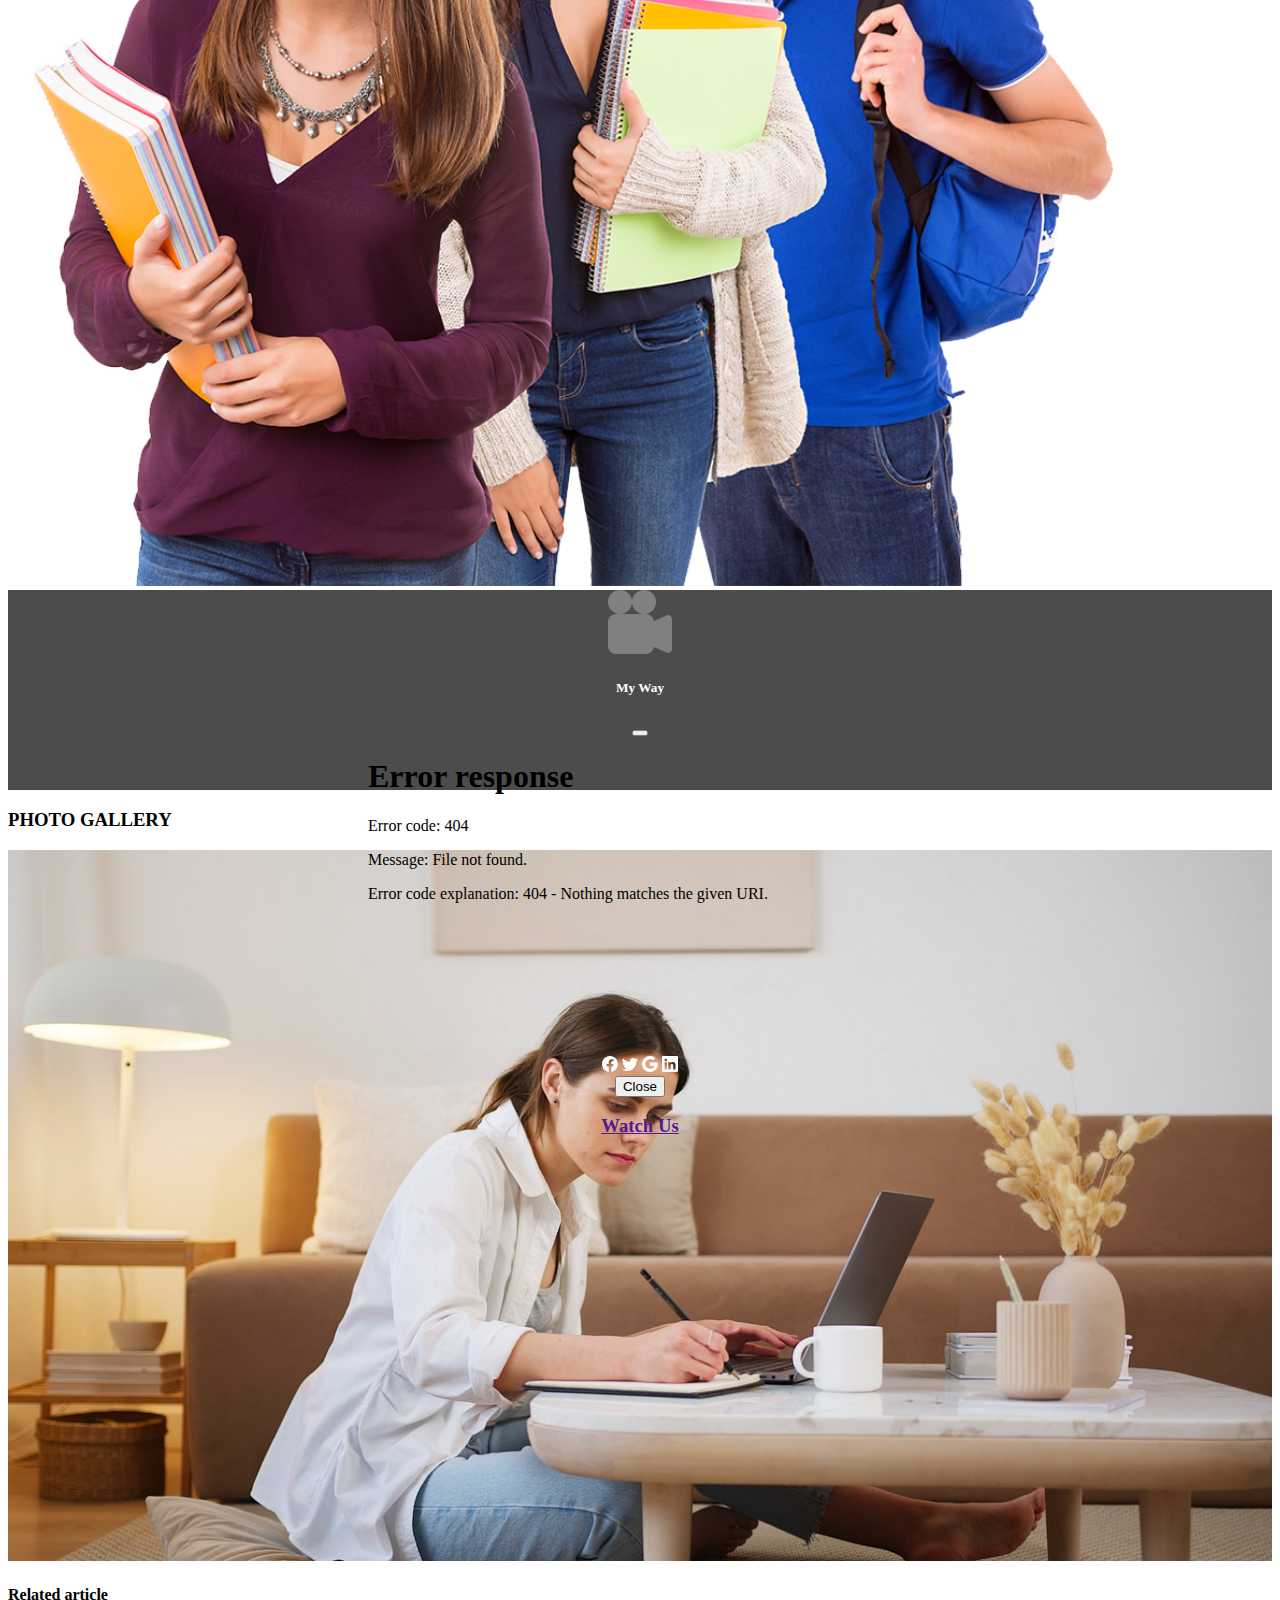
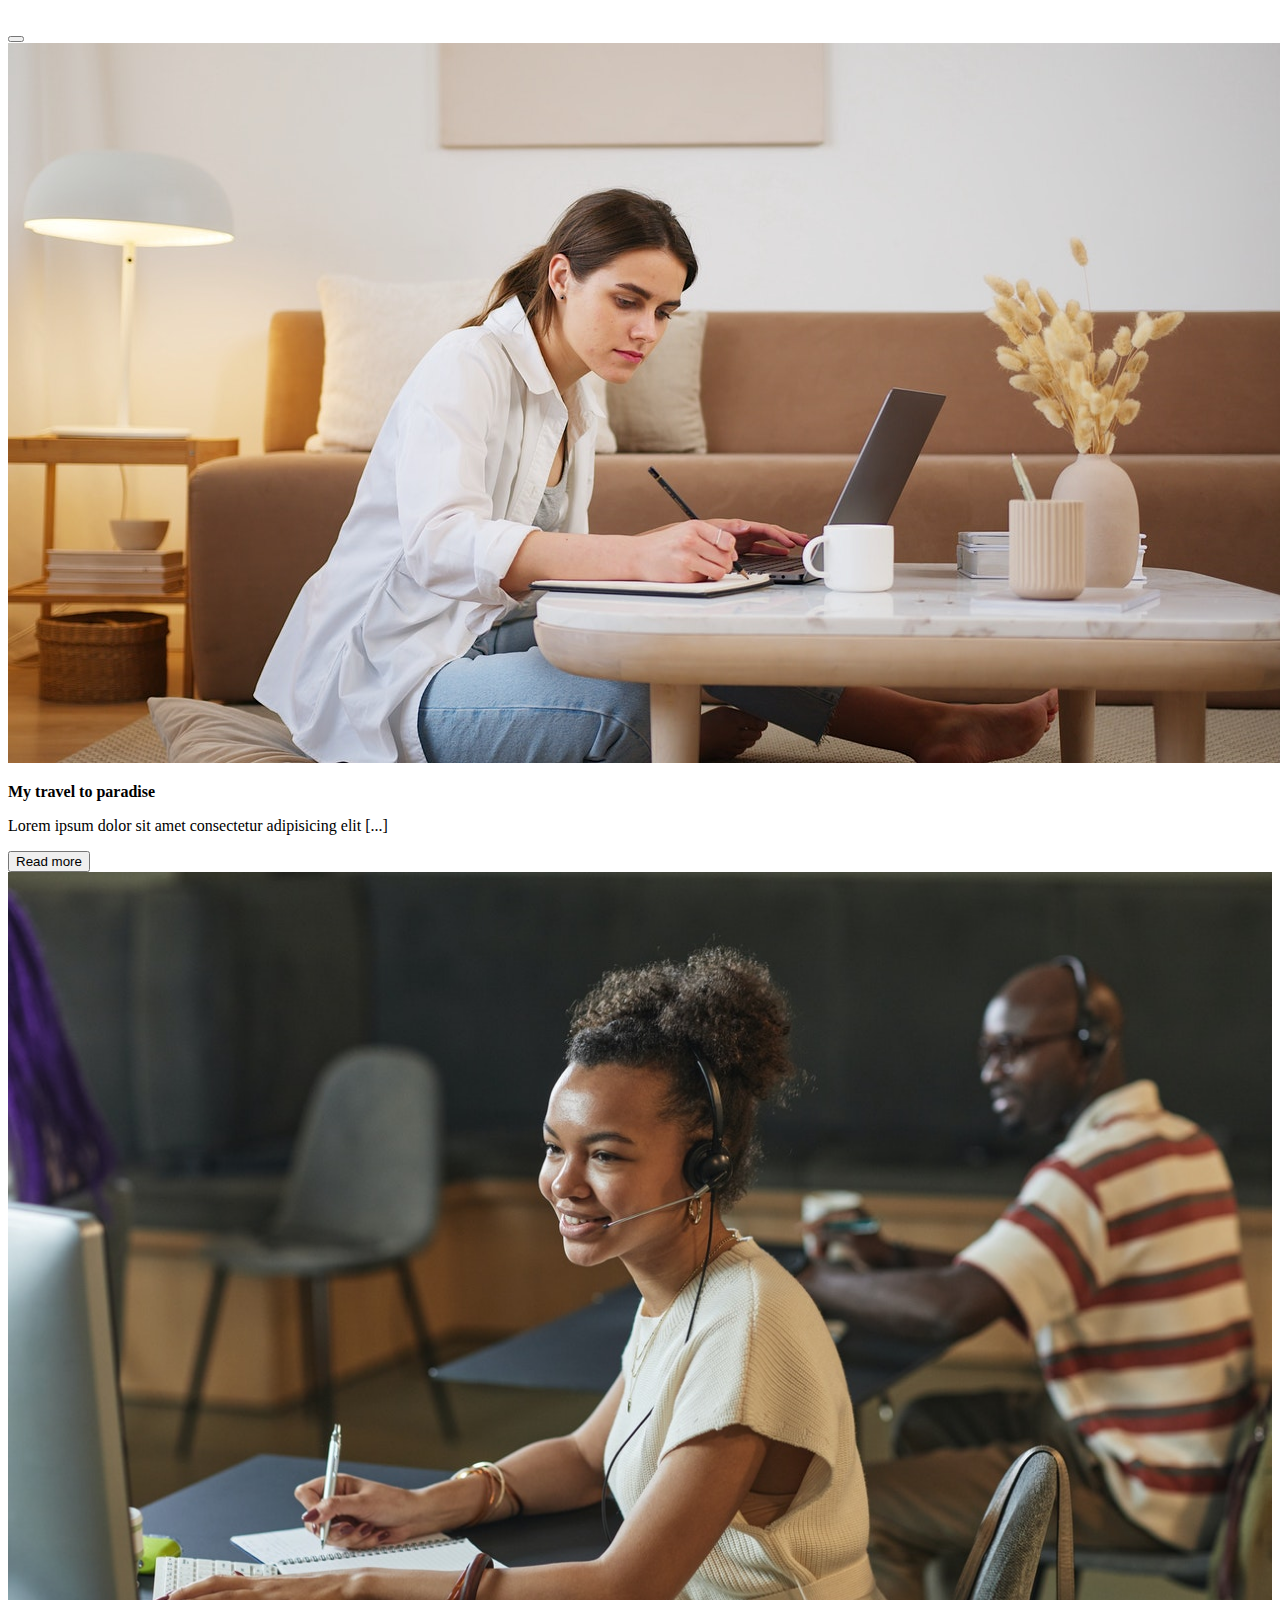
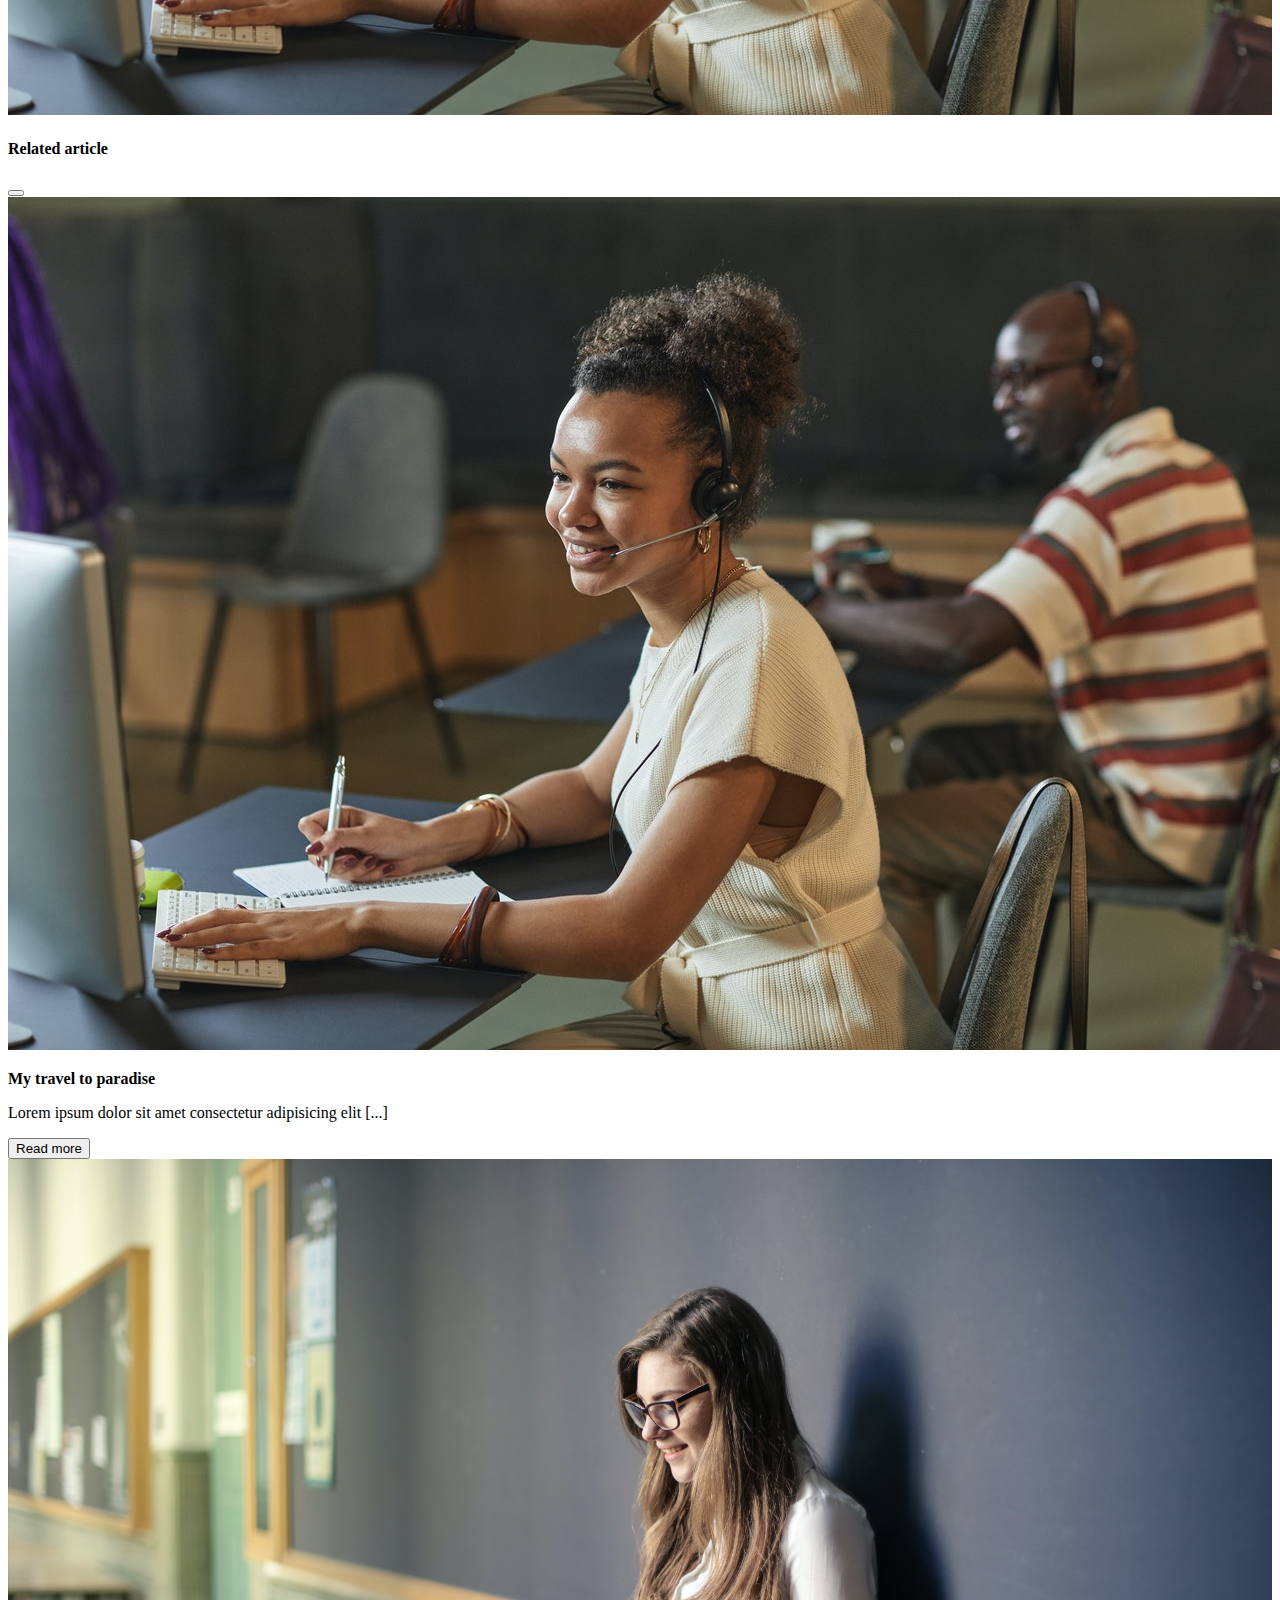
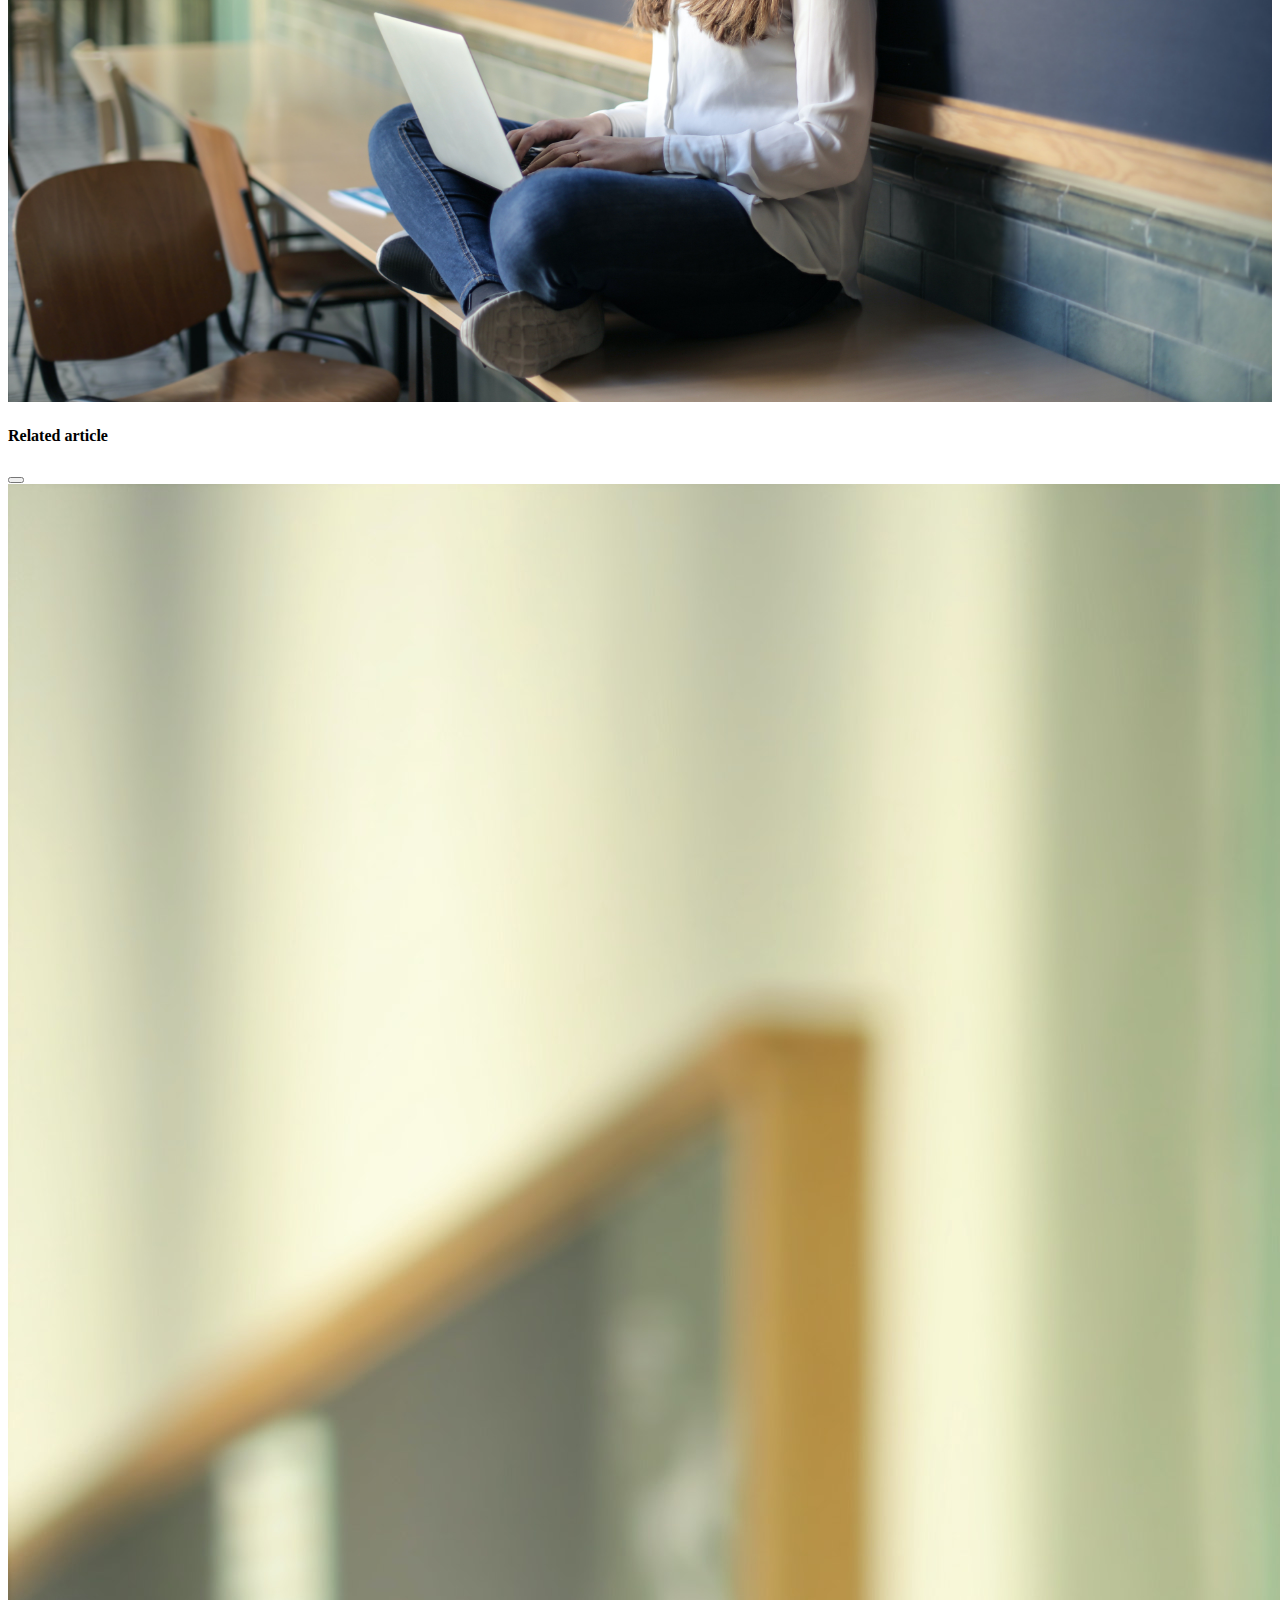
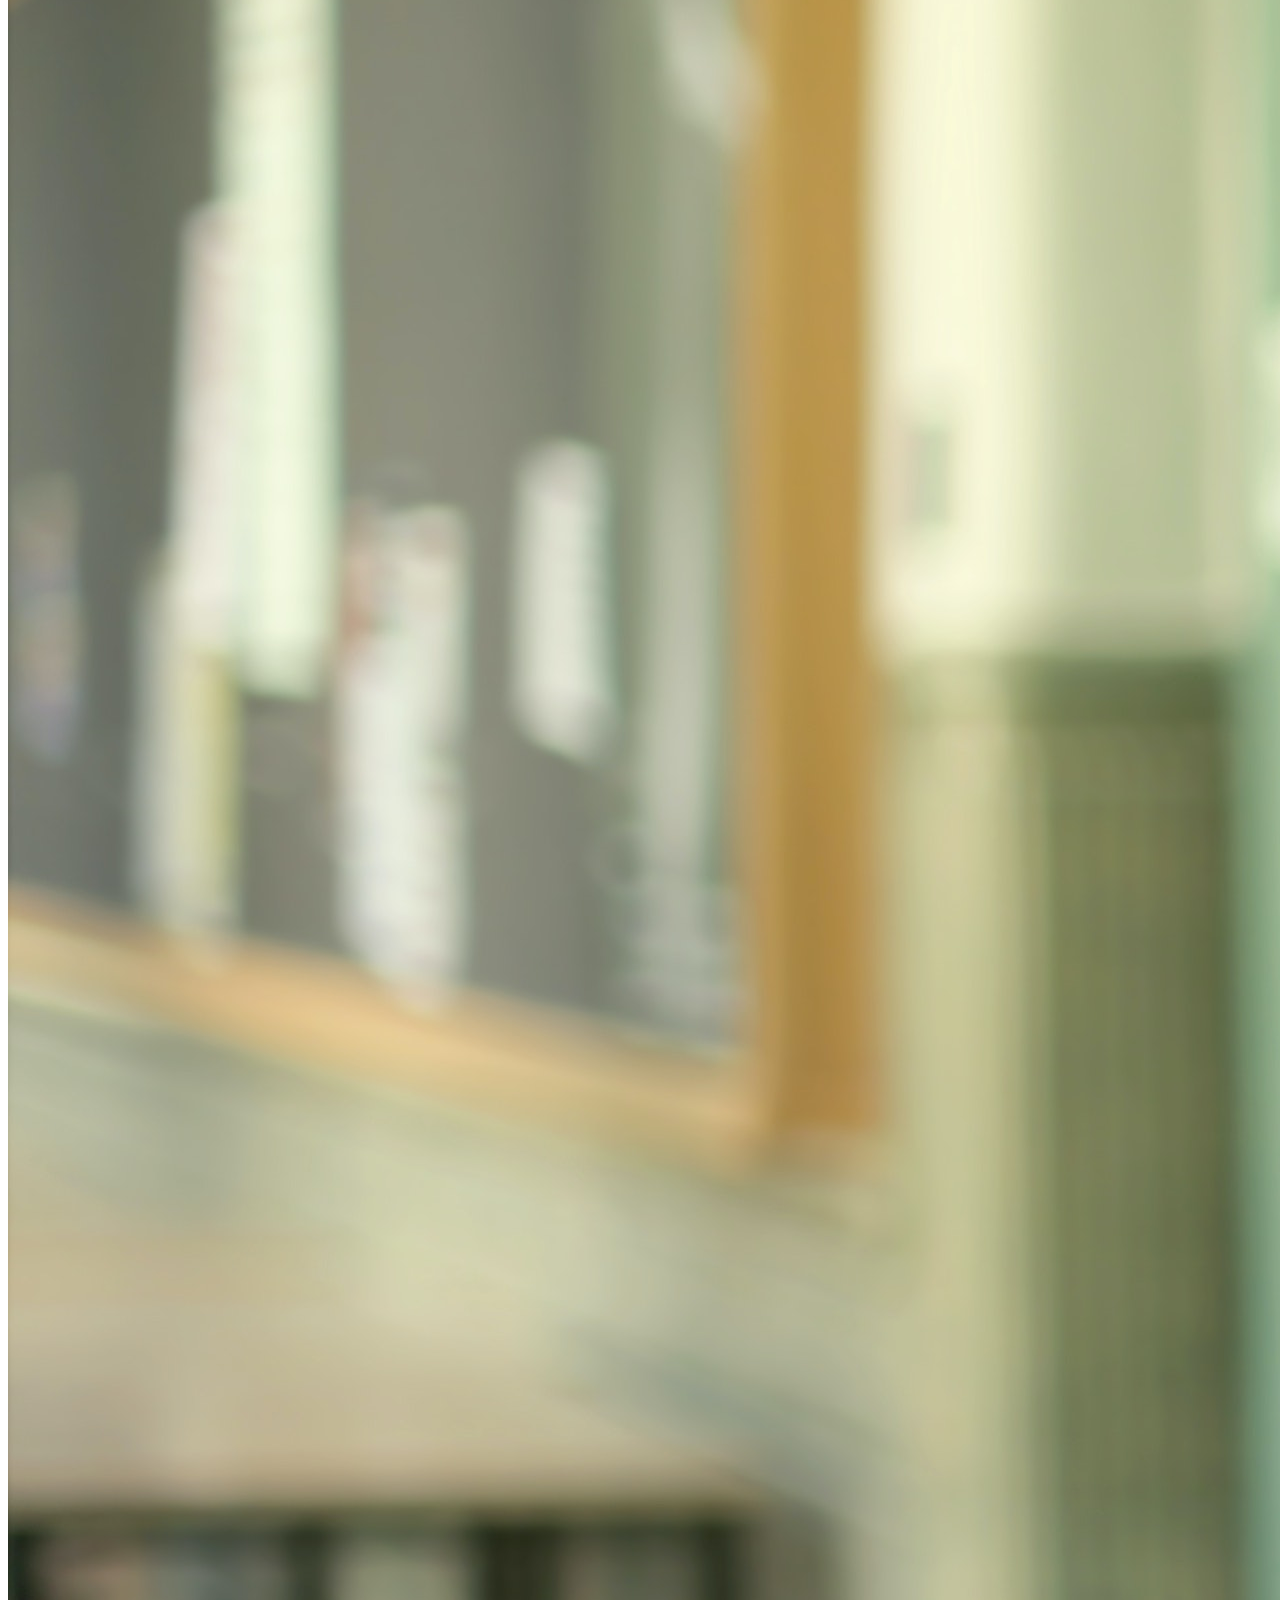
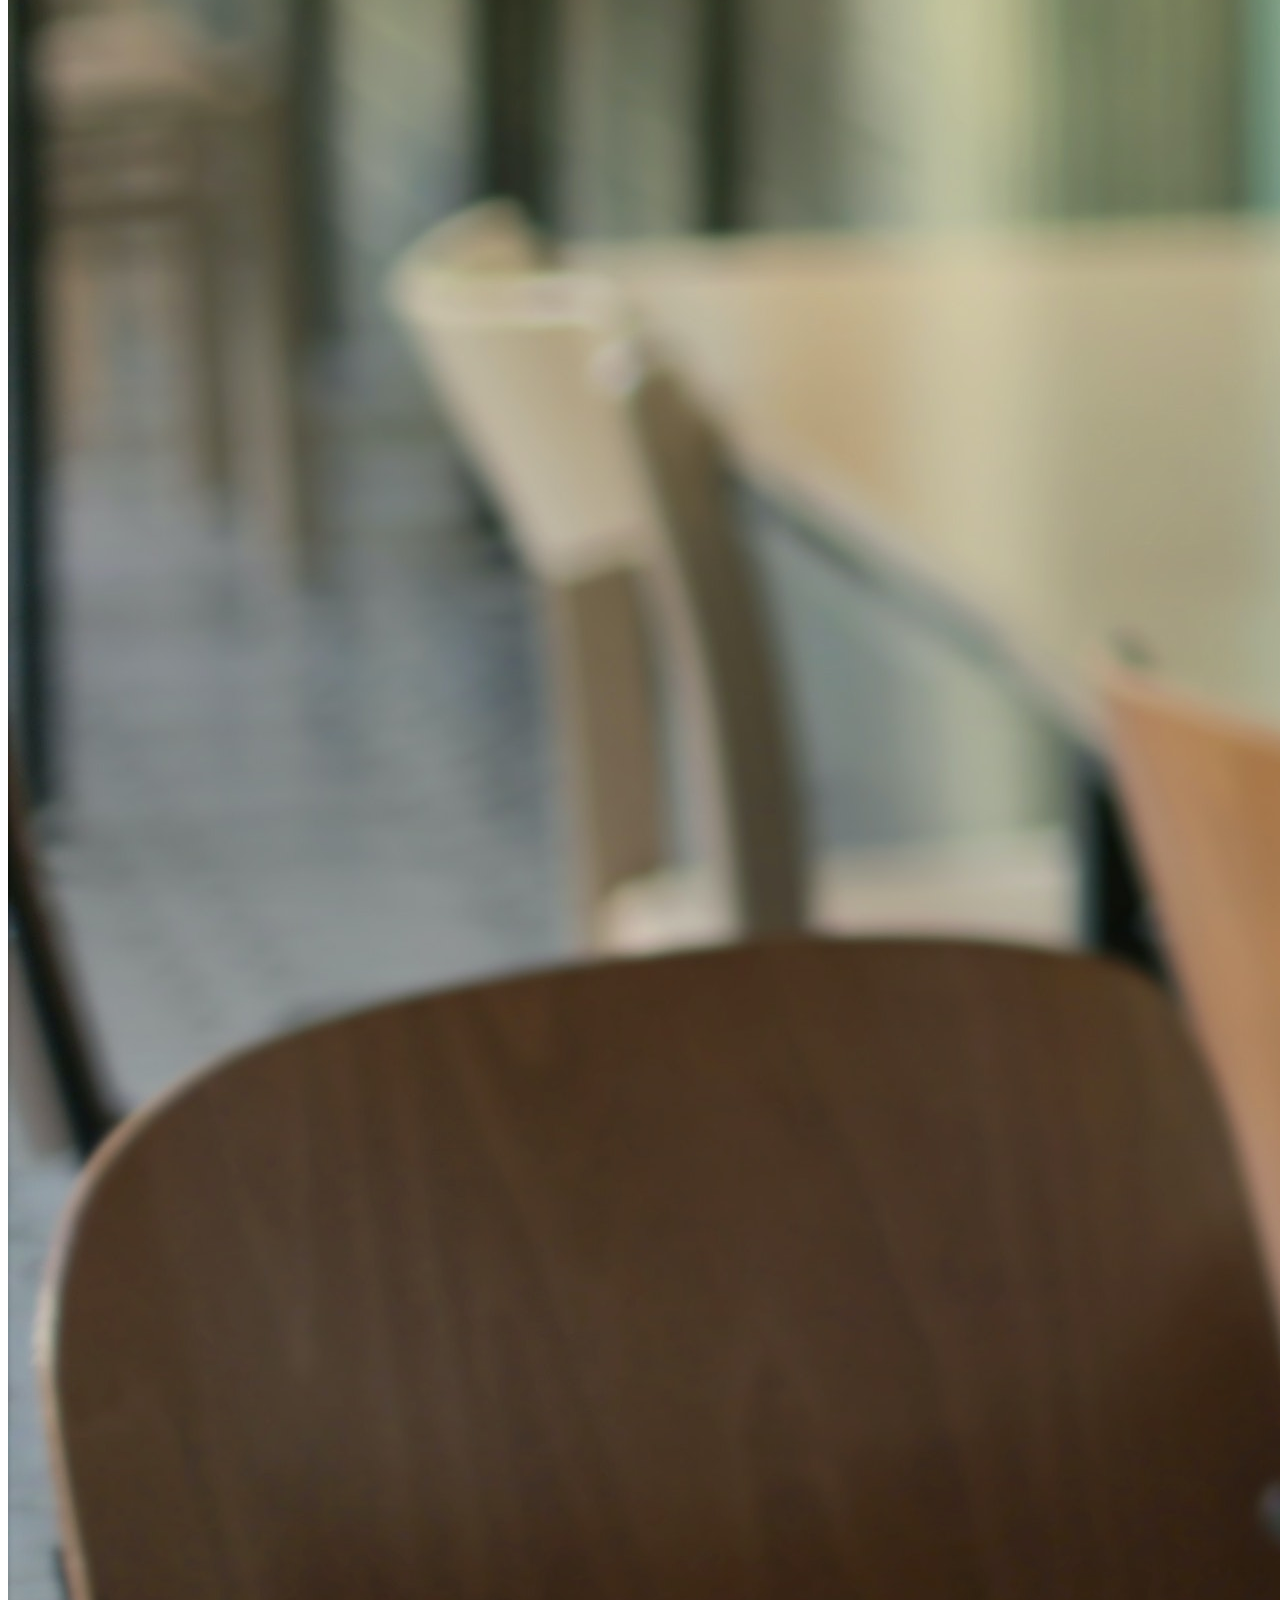
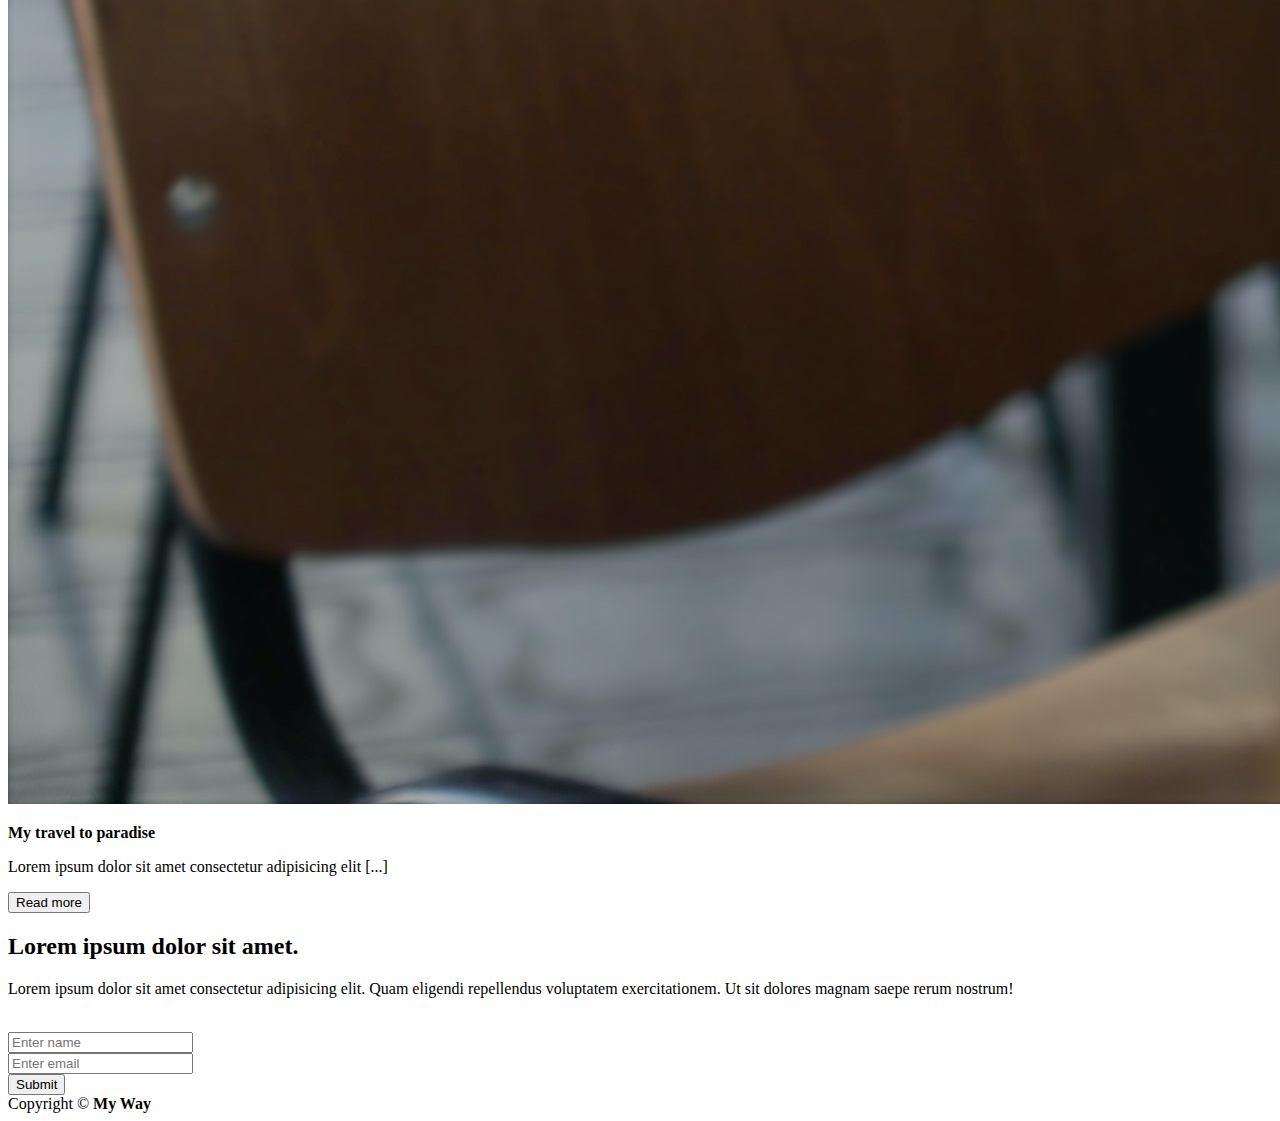
==== commit 204a1d92: "add comments(blockquote) and correction on footer" ====
--- a/index.html
+++ b/index.html
@@ -621,31 +621,40 @@
       </div>
     </div>
     <!-- Subscribe -->
-    <div class="container-fluid bg-dark text-center text-white p-3">
+    <div class="container-fluid bg-dark text-white text-center p-5 mt-3">
       <div class="row">
         <div class="col">
-          <h3>Lorem, ipsum.</h3>
+          <h2>Lorem ipsum dolor sit amet.</h2>
           <p>
-            Lorem ipsum dolor sit amet consectetur adipisicing elit. Repudiandae
-            quis ab aperiam, odit nam velit maiores ut deserunt nisi
-            necessitatibus!
+            Lorem ipsum dolor sit amet consectetur adipisicing elit. Quam
+            eligendi repellendus voluptatem exercitationem. Ut sit dolores
+            magnam saepe rerum nostrum!
           </p>
+          <br />
           <form action="" class="row row-cols-md-auto justify-content-center">
-            <div class="col-12 mt-2">
-              <input type="text" class="form-control" placeholder="username" />
-            </div>
-            <div class="col-12 mt-2">
-              <input type="email" class="form-control" placeholder="email" />
-            </div>
-            <div class="col-12 mt-2">
-              <button class="btn btn-warning">Submit</button>
+            <div class="col-12">
+              <input
+                type="text"
+                class="form-control mb-3"
+                placeholder="Enter name"
+              />
+            </div>
+            <div class="col-12">
+              <input
+                type="text"
+                class="form-control mb-3"
+                placeholder="Enter email"
+              />
+            </div>
+            <div class="col-12">
+              <button class="btn btn-primary">Submit</button>
             </div>
           </form>
         </div>
       </div>
     </div>
     <!-- Footer -->
-    <div class="container text-center">
+    <div class="container text-center p-3">
         <div class="row">
             <div class="col">
                Copyright &copy; <strong>My Way</strong>
